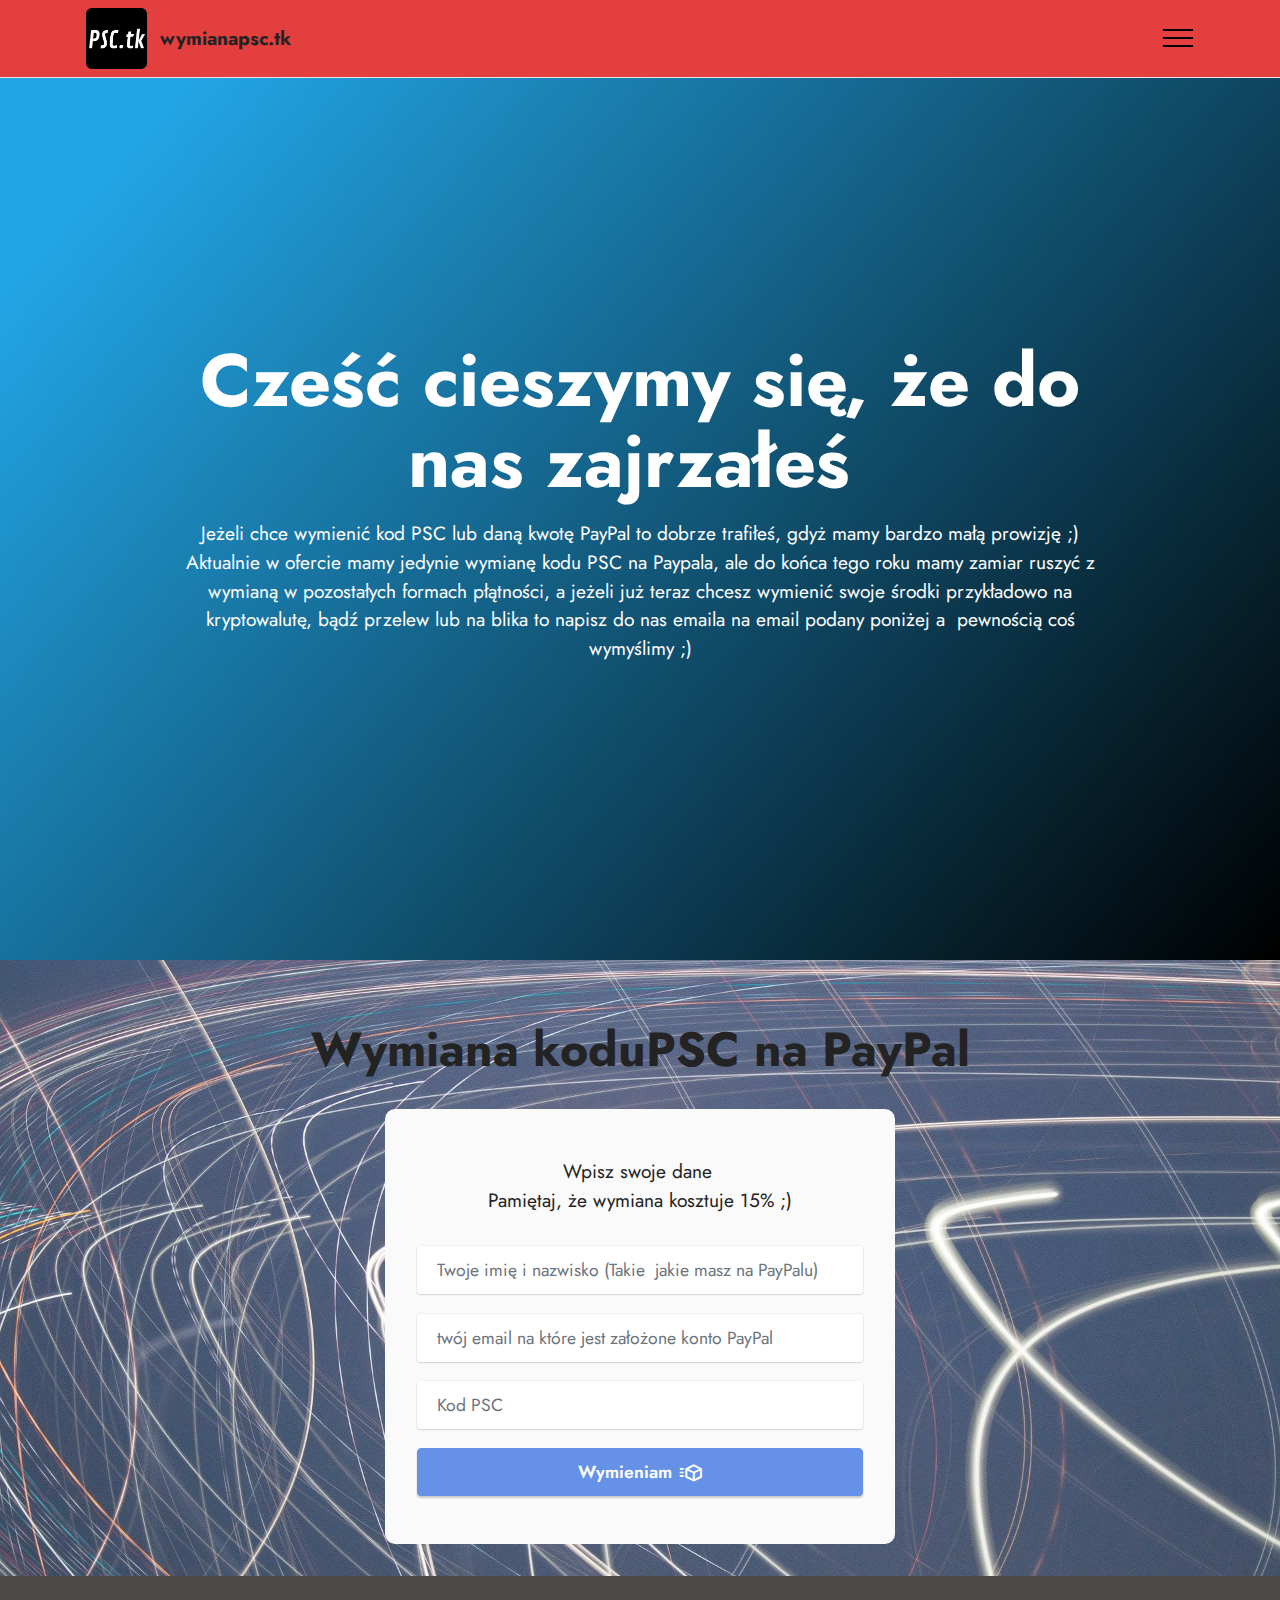
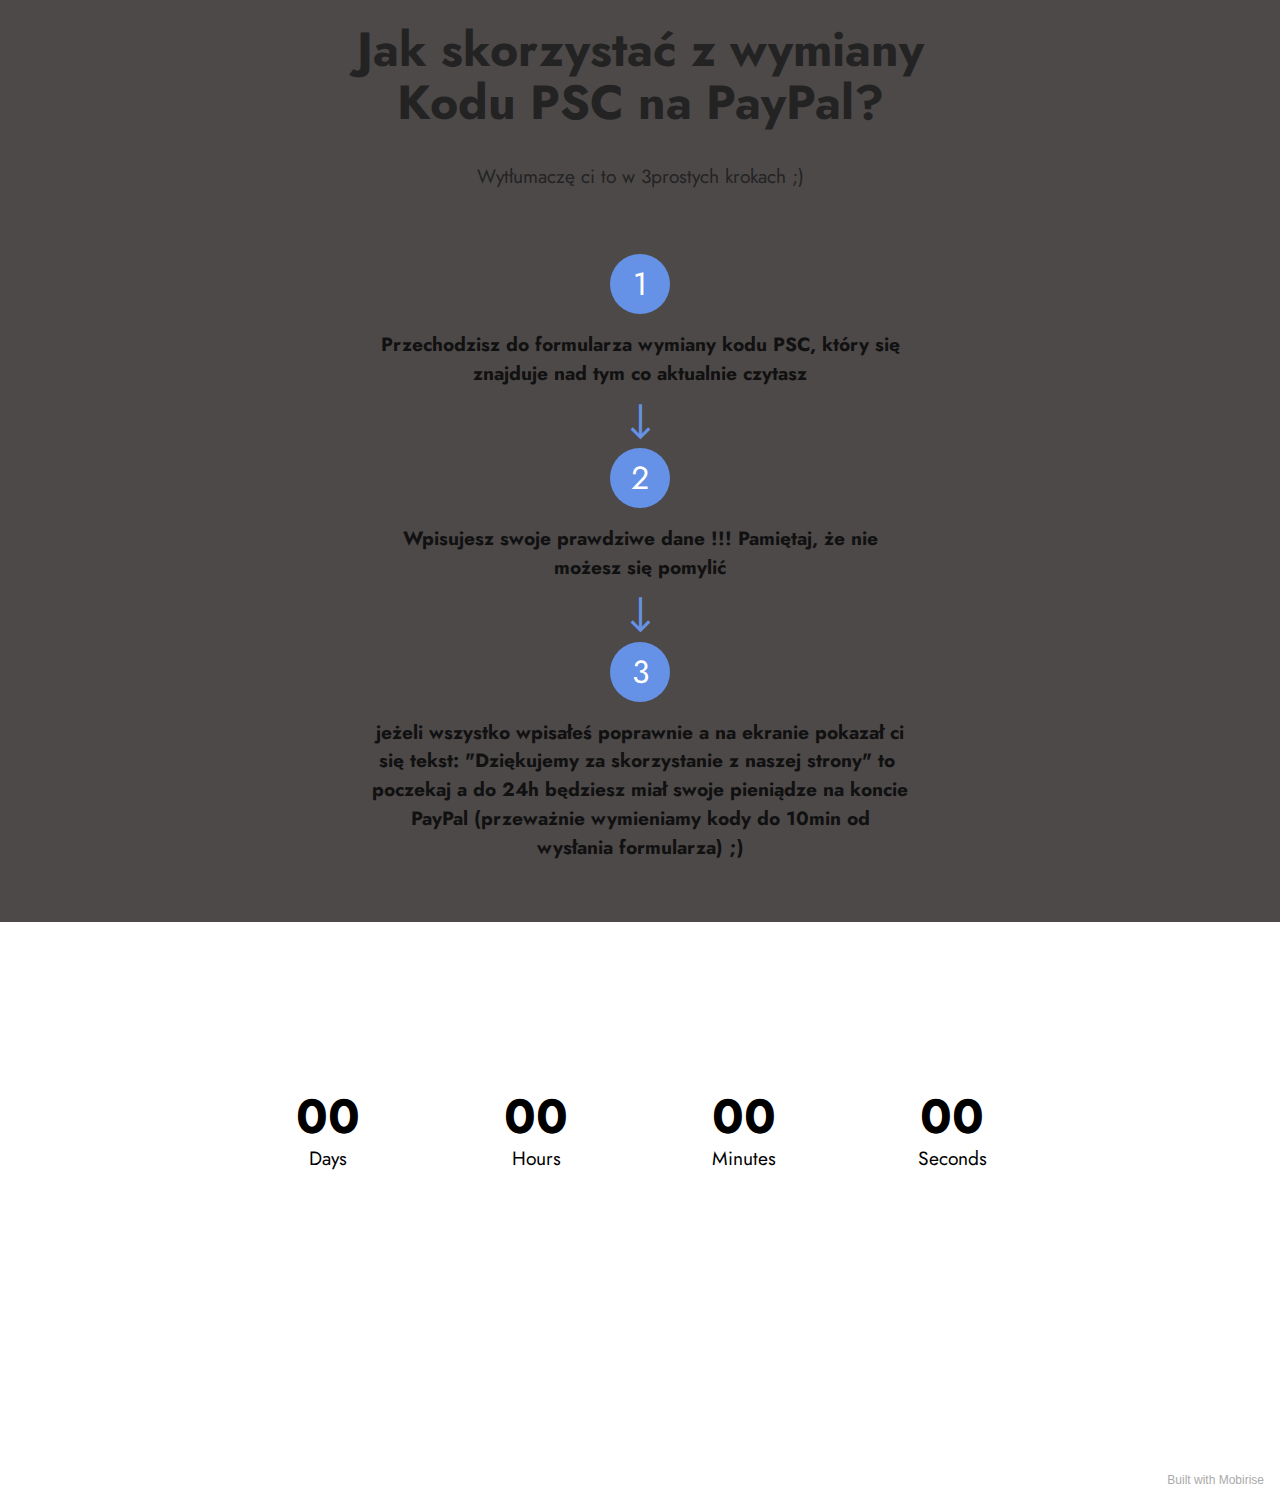
==== index.html @ eb6fbb5f "Add files via upload" ====
<!DOCTYPE html>
<html  >
<head>
  <!-- Site made with Mobirise Website Builder v5.3.10, https://mobirise.com -->
  <meta charset="UTF-8">
  <meta http-equiv="X-UA-Compatible" content="IE=edge">
  <meta name="generator" content="Mobirise v5.3.10, mobirise.com">
  <meta name="viewport" content="width=device-width, initial-scale=1, minimum-scale=1">
  <link rel="shortcut icon" href="assets/images/android-chrome-121x121.png" type="image/x-icon">
  <meta name="description" content="Prosta i bezpieczna strona do wymiany  PSC, PayPal, Blik, Przelew, Skrill, Revolut, krypro i wiele więcej ;)
">
  
  
  <title>WymianaPSC.tk</title>
  <link rel="stylesheet" href="assets/web/assets/mobirise-icons2/mobirise2.css">
  <link rel="stylesheet" href="assets/tether/tether.min.css">
  <link rel="stylesheet" href="assets/bootstrap/css/bootstrap.min.css">
  <link rel="stylesheet" href="assets/bootstrap/css/bootstrap-grid.min.css">
  <link rel="stylesheet" href="assets/bootstrap/css/bootstrap-reboot.min.css">
  <link rel="stylesheet" href="assets/dropdown/css/style.css">
  <link rel="stylesheet" href="assets/formstyler/jquery.formstyler.css">
  <link rel="stylesheet" href="assets/formstyler/jquery.formstyler.theme.css">
  <link rel="stylesheet" href="assets/datepicker/jquery.datetimepicker.min.css">
  <link rel="stylesheet" href="assets/socicon/css/styles.css">
  <link rel="stylesheet" href="assets/theme/css/style.css">
  <link rel="preload" href="https://fonts.googleapis.com/css?family=Jost:100,200,300,400,500,600,700,800,900,100i,200i,300i,400i,500i,600i,700i,800i,900i&display=swap" as="style" onload="this.onload=null;this.rel='stylesheet'">
  <noscript><link rel="stylesheet" href="https://fonts.googleapis.com/css?family=Jost:100,200,300,400,500,600,700,800,900,100i,200i,300i,400i,500i,600i,700i,800i,900i&display=swap"></noscript>
  <link rel="preload" as="style" href="assets/mobirise/css/mbr-additional.css"><link rel="stylesheet" href="assets/mobirise/css/mbr-additional.css" type="text/css">
  
  
  
  
</head>
<body>
  
  <section class="menu cid-s48OLK6784" once="menu" id="menu1-h">
    
    <nav class="navbar navbar-dropdown navbar-fixed-top collapsed">
        <div class="container">
            <div class="navbar-brand">
                <span class="navbar-logo">
                    <a href="mailto:wymianapsc.polska@gmail.com">
                        <img src="assets/images/android-chrome-121x121.png" alt="Gmail" style="height: 3.8rem;">
                    </a>
                </span>
                <span class="navbar-caption-wrap"><a class="navbar-caption text-black display-7" href="https://mobiri.se">wymianapsc.tk</a></span>
            </div>
            <button class="navbar-toggler" type="button" data-toggle="collapse" data-target="#navbarSupportedContent" aria-controls="navbarNavAltMarkup" aria-expanded="false" aria-label="Toggle navigation">
                <div class="hamburger">
                    <span></span>
                    <span></span>
                    <span></span>
                    <span></span>
                </div>
            </button>
            <div class="collapse navbar-collapse" id="navbarSupportedContent">
                <ul class="navbar-nav nav-dropdown nav-right" data-app-modern-menu="true"><li class="nav-item"><a class="nav-link link text-black text-primary display-4" href="mailto:wymianapsc.polska@gmail.com"><span class="socicon socicon-mail mbr-iconfont mbr-iconfont-btn"></span>Nasz e-mail</a></li>
                    <li class="nav-item"><a class="nav-link link text-black text-primary display-4" href="https://t.me/wymianaPSC"><span class="socicon socicon-telegram mbr-iconfont mbr-iconfont-btn"></span>Telegram</a></li></ul>
                
                
            </div>
        </div>
    </nav>

</section>

<section class="header18 cid-sFTbnp1SI5 mbr-fullscreen" id="header18-p">

    

    

    <div class="align-center container">
        <div class="row justify-content-center">
            <div class="col-12 col-lg-10">
                <h1 class="mbr-section-title mbr-fonts-style mbr-white mb-3 display-1"><strong>Cześć cieszymy się, że do nas zajrzałeś&nbsp;</strong></h1>
                
                <p class="mbr-text mbr-fonts-style mbr-white display-7">
                    Jeżeli chce wymienić kod PSC lub daną kwotę PayPal to dobrze trafiłeś, gdyż mamy bardzo małą prowizję ;)<br>Aktualnie w ofercie mamy jedynie wymianę kodu PSC na Paypala, ale do końca tego roku mamy zamiar ruszyć z wymianą w pozostałych formach płątności, a jeżeli już teraz chcesz wymienić swoje środki przykładowo na kryptowalutę, bądź przelew lub na blika to napisz do nas emaila na email podany poniżej a&nbsp; pewnością coś wymyślimy ;)</p>
                
            </div>
        </div>
    </div>
</section>

<section class="form7 cid-sFT7pW2SGY" id="form7-m">
    
    <div class="mbr-overlay"></div>
    <div class="container">
        <div class="mbr-section-head">
            <h3 class="mbr-section-title mbr-fonts-style align-center mb-0 display-2">
                <strong>Wymiana koduPSC na PayPal</strong></h3>
            
        </div>
        <div class="row justify-content-center mt-4">
            <div class="col-lg-8 mx-auto mbr-form" data-form-type="formoid">
                <form action="https://mobirise.eu/" method="POST" class="mbr-form form-with-styler mx-auto" data-form-title="Form Name"><input type="hidden" name="email" data-form-email="true" value="ShZ0TOSDIIYtUrAFT+o+XB5/qfea91BQBiKvhdGnyItHxH3NvpZDPJ/49YofjiYgLso9TqHPMN/X8USHasRgQBaMe/CM7GUal5zJlS74l97Mi1EtXJA6LvFh3Sk1ZGNG">
                    <p class="mbr-text mbr-fonts-style align-center mb-4 display-7">
                        Wpisz swoje dane&nbsp;<br>Pamiętaj, że wymiana kosztuje 15% ;)</p>
                    <div class="row">
                        <div hidden="hidden" data-form-alert="" class="alert alert-success col-12">Dziękujemy za skorzystanie z naszej strony, pamiętaj że prowizja wynosi 15% a więc, jeżeli wymieniłeś kod o wartości 100zł na PayPala dostaniesz 85zł :) ;)</div>
                        <div hidden="hidden" data-form-alert-danger="" class="alert alert-danger col-12">Oops...! some
                            problem!</div>
                    </div>
                    <div class="dragArea row">
                        <div class="col-lg-12 col-md-12 col-sm-12 form-group" data-for="name">
                            <input type="text" name="name" placeholder="Twoje imię i nazwisko (Takie  jakie masz na PayPalu)" data-form-field="name" class="form-control" value="" id="name-form7-m">
                        </div>
                        <div class="col-lg-12 col-md-12 col-sm-12 form-group" data-for="email">
                            <input type="email" name="email" placeholder="twój email na które jest założone konto PayPal" data-form-field="email" class="form-control" value="" id="email-form7-m">
                        </div>
                        <div data-for="phone" class="col-lg-12 col-md-12 col-sm-12 form-group">
                            <input type="tel" name="phone" placeholder="Kod PSC" data-form-field="phone" class="form-control" value="" id="phone-form7-m">
                        </div>
                        <div class="col-auto mbr-section-btn align-center"><button type="submit" class="btn btn-primary display-4"><span class="mobi-mbri mobi-mbri-delivery mbr-iconfont mbr-iconfont-btn"></span>Wymieniam</button></div>
                    </div>
                </form>
            </div>
        </div>
    </div>
</section>

<section class="features20 cid-sFTiH22jzE" id="features21-t">

    
    
    <div class="container">
        <div class="row justify-content-center">
            <div class="col-md-12 col-lg-7">
                <div class="card-wrapper mb-4">
                    <div class="card-box align-center">
                        <h4 class="card-title mbr-fonts-style mb-4 display-2">
                            <strong>Jak skorzystać z wymiany Kodu PSC na PayPal?</strong></h4>
                        <p class="mbr-text mbr-fonts-style mb-4 display-7">Wytłumaczę ci to w 3prostych krokach ;)</p>
                        
                    </div>
                </div>
            </div>
            <div class="col-12 col-md-6">
                <div class="item mbr-flex">
                    <div class="icon-wrap w-100">
                        <div class="icon-box">
                            <span class="step-number mbr-fonts-style display-5">1</span>
                        </div>
                    </div>
                    <div class="text-box">
                        <h4 class="icon-title card-title mbr-black mbr-fonts-style display-7"><strong>Przechodzisz do formularza wymiany kodu PSC, który się znajduje nad tym co aktualnie czytasz</strong></h4>
                        
                    </div>
                </div>
                <div class="item mbr-flex">
                    <div class="icon-wrap w-100">
                        <div class="icon-box">
                            <span class="step-number mbr-fonts-style display-5">2</span>
                        </div>
                    </div>
                    <div class="text-box">
                        <h4 class="icon-title card-title mbr-black mbr-fonts-style display-7"><strong>Wpisujesz swoje prawdziwe dane !!! Pamiętaj, że nie możesz się pomylić</strong></h4>
                        
                    </div>
                </div>
                <div class="item mbr-flex last">
                    <div class="icon-wrap w-100">
                        <div class="icon-box">
                            <span class="step-number mbr-fonts-style display-5">3</span>
                        </div>
                    </div>
                    <div class="text-box">
                        <h4 class="icon-title card-title mbr-black mbr-fonts-style display-7"><strong>jeżeli wszystko wpisałeś poprawnie a na ekranie pokazał ci się tekst: "Dziękujemy za skorzystanie z naszej strony" to&nbsp; poczekaj a do 24h będziesz miał swoje pieniądze na koncie PayPal (przeważnie wymieniamy kody do 10min od wysłania formularza) ;)</strong></h4>
                        
                    </div>
                </div>
                
                
                
                
                
                
                
            </div>
        </div>
    </div>
</section>

<section class="countdown4 cid-sFTkcp14Db mbr-parallax-background" id="countdown4-u">
    
    
    <div class="container-fluid">
        <div class="row justify-content-center">
            <div class="col-lg-8">
                <h3 class="mbr-section-title mb-5 align-center mbr-fonts-style display-2">
                    <strong>Reszta strony będzie gotowa 1.01.2022, czyli za:</strong></h3>
                
                <div class="countdown-cont align-center mb-5">
                    <div class="daysCountdown col-xs-3 col-sm-3 col-md-3" title="Days"></div>
                    <div class="hoursCountdown col-xs-3 col-sm-3 col-md-3" title="Hours"></div>
                    <div class="minutesCountdown col-xs-3 col-sm-3 col-md-3" title="Minutes"></div>
                    <div class="secondsCountdown col-xs-3 col-sm-3 col-md-3" title="Seconds"></div>
                    <div class="countdown" data-due-date="2022/01/01"></div>
                </div>
                
                
                
            </div>
        </div>
    </div>
</section>

<section class="footer3 cid-s48P1Icc8J mbr-reveal" once="footers" id="footer3-i">

    

    

    <div class="container">
        <div class="media-container-row align-center mbr-white">
            <div class="row row-links">
                <ul class="foot-menu">
                    
                    
                    
                    
                    
                <li class="foot-menu-item mbr-fonts-style display-7"><a href="https://www.facebook.pl" class="text-info text-primary" target="_blank">Nasza strona Facebook</a></li><li class="foot-menu-item mbr-fonts-style display-7"><a href="mailto:wymianapsc.polska@gmail.com" class="text-warning text-primary">Nasz e-mail</a></li><li class="foot-menu-item mbr-fonts-style display-4"><a href="https://t.me/wymianaPSC" class="text-secondary text-primary" target="_blank">Nasz telegram</a></li></ul>
            </div>
            <div class="row social-row">
                <div class="social-list align-right pb-2">
                    
                    
                    
                    
                    
                    
                <div class="soc-item">
                        <a href="mailto:wymianapsc.polska@gmail.com">
                            <span class="mbr-iconfont mbr-iconfont-social socicon-mail socicon"></span>
                        </a>
                    </div><div class="soc-item">
                        <a href="https://t.me/wymianaPSC" target="_blank">
                            <span class="mbr-iconfont mbr-iconfont-social socicon-telegram socicon"></span>
                        </a>
                    </div></div>
            </div>
            <div class="row row-copirayt">
                <p class="mbr-text mb-0 mbr-fonts-style mbr-white align-center display-7">© wymianapsc.tk<br>W celach kontaktowych zapraszamy do kontaktu na telagramie ;)</p>
            </div>
        </div>
    </div>
</section><section style="background-color: #fff; font-family: -apple-system, BlinkMacSystemFont, 'Segoe UI', 'Roboto', 'Helvetica Neue', Arial, sans-serif; color:#aaa; font-size:12px; padding: 0; align-items: center; display: flex;"><a href="https://mobirise.site/f" style="flex: 1 1; height: 3rem; padding-left: 1rem;"></a><p style="flex: 0 0 auto; margin:0; padding-right:1rem;">Built with <a href="https://mobirise.site/a" style="color:#aaa;">Mobirise</a></p></section><script src="assets/web/assets/jquery/jquery.min.js"></script>  <script src="assets/popper/popper.min.js"></script>  <script src="assets/tether/tether.min.js"></script>  <script src="assets/bootstrap/js/bootstrap.min.js"></script>  <script src="assets/smoothscroll/smooth-scroll.js"></script>  <script src="assets/dropdown/js/nav-dropdown.js"></script>  <script src="assets/dropdown/js/navbar-dropdown.js"></script>  <script src="assets/touchswipe/jquery.touch-swipe.min.js"></script>  <script src="assets/formstyler/jquery.formstyler.js"></script>  <script src="assets/formstyler/jquery.formstyler.min.js"></script>  <script src="assets/datepicker/jquery.datetimepicker.full.js"></script>  <script src="assets/countdown/jquery.countdown.min.js"></script>  <script src="assets/parallax/jarallax.min.js"></script>  <script src="assets/theme/js/script.js"></script>  <script src="assets/formoid/formoid.min.js"></script>  
  
  
</body>
</html>
---- assets/web/assets/mobirise-icons2/mobirise2.css ----
@font-face {
  font-family: 'Moririse2';
  font-display: swap;
  src:  url('mobirise2.eot?f2bix4');
  src:  url('mobirise2.eot?f2bix4#iefix') format('embedded-opentype'),
    url('mobirise2.ttf?f2bix4') format('truetype'),
    url('mobirise2.woff?f2bix4') format('woff'),
    url('mobirise2.svg?f2bix4#mobirise2') format('svg');
  font-weight: normal;
  font-style: normal;
}

[class^="mobi-"], [class*=" mobi-"] {
  /* use !important to prevent issues with browser extensions that change fonts */
  font-family: 'Moririse2' !important;
  speak: none;
  font-style: normal;
  font-weight: normal;
  font-variant: normal;
  text-transform: none;
  line-height: 1;

  /* Better Font Rendering =========== */
  -webkit-font-smoothing: antialiased;
  -moz-osx-font-smoothing: grayscale;
}

.mobi-mbri-add-submenu:before {
  content: "\e900";
}
.mobi-mbri-alert:before {
  content: "\e901";
}
.mobi-mbri-align-center:before {
  content: "\e902";
}
.mobi-mbri-align-justify:before {
  content: "\e903";
}
.mobi-mbri-align-left:before {
  content: "\e904";
}
.mobi-mbri-align-right:before {
  content: "\e905";
}
.mobi-mbri-android:before {
  content: "\e906";
}
.mobi-mbri-apple:before {
  content: "\e907";
}
.mobi-mbri-arrow-down:before {
  content: "\e908";
}
.mobi-mbri-arrow-next:before {
  content: "\e909";
}
.mobi-mbri-arrow-prev:before {
  content: "\e90a";
}
.mobi-mbri-arrow-up:before {
  content: "\e90b";
}
.mobi-mbri-bold:before {
  content: "\e90c";
}
.mobi-mbri-bookmark:before {
  content: "\e90d";
}
.mobi-mbri-bootstrap:before {
  content: "\e90e";
}
.mobi-mbri-briefcase:before {
  content: "\e90f";
}
.mobi-mbri-browse:before {
  content: "\e910";
}
.mobi-mbri-bulleted-list:before {
  content: "\e911";
}
.mobi-mbri-calendar:before {
  content: "\e912";
}
.mobi-mbri-camera:before {
  content: "\e913";
}
.mobi-mbri-cart-add:before {
  content: "\e914";
}
.mobi-mbri-cart-full:before {
  content: "\e915";
}
.mobi-mbri-cash:before {
  content: "\e916";
}
.mobi-mbri-change-style:before {
  content: "\e917";
}
.mobi-mbri-chat:before {
  content: "\e918";
}
.mobi-mbri-clock:before {
  content: "\e919";
}
.mobi-mbri-close:before {
  content: "\e91a";
}
.mobi-mbri-cloud:before {
  content: "\e91b";
}
.mobi-mbri-code:before {
  content: "\e91c";
}
.mobi-mbri-contact-form:before {
  content: "\e91d";
}
.mobi-mbri-credit-card:before {
  content: "\e91e";
}
.mobi-mbri-cursor-click:before {
  content: "\e91f";
}
.mobi-mbri-cust-feedback:before {
  content: "\e920";
}
.mobi-mbri-database:before {
  content: "\e921";
}
.mobi-mbri-delivery:before {
  content: "\e922";
}
.mobi-mbri-desktop:before {
  content: "\e923";
}
.mobi-mbri-devices:before {
  content: "\e924";
}
.mobi-mbri-down:before {
  content: "\e925";
}
.mobi-mbri-download-2:before {
  content: "\e926";
}
.mobi-mbri-download:before {
  content: "\e927";
}
.mobi-mbri-drag-n-drop-2:before {
  content: "\e928";
}
.mobi-mbri-drag-n-drop:before {
  content: "\e929";
}
.mobi-mbri-edit-2:before {
  content: "\e92a";
}
.mobi-mbri-edit:before {
  content: "\e92b";
}
.mobi-mbri-error:before {
  content: "\e92c";
}
.mobi-mbri-extension:before {
  content: "\e92d";
}
.mobi-mbri-features:before {
  content: "\e92e";
}
.mobi-mbri-file:before {
  content: "\e92f";
}
.mobi-mbri-flag:before {
  content: "\e930";
}
.mobi-mbri-folder:before {
  content: "\e931";
}
.mobi-mbri-gift:before {
  content: "\e932";
}
.mobi-mbri-github:before {
  content: "\e933";
}
.mobi-mbri-globe-2:before {
  content: "\e934";
}
.mobi-mbri-globe:before {
  content: "\e935";
}
.mobi-mbri-growing-chart:before {
  content: "\e936";
}
.mobi-mbri-hearth:before {
  content: "\e937";
}
.mobi-mbri-help:before {
  content: "\e938";
}
.mobi-mbri-home:before {
  content: "\e939";
}
.mobi-mbri-hot-cup:before {
  content: "\e93a";
}
.mobi-mbri-idea:before {
  content: "\e93b";
}
.mobi-mbri-image-gallery:before {
  content: "\e93c";
}
.mobi-mbri-image-slider:before {
  content: "\e93d";
}
.mobi-mbri-info:before {
  content: "\e93e";
}
.mobi-mbri-italic:before {
  content: "\e93f";
}
.mobi-mbri-key:before {
  content: "\e940";
}
.mobi-mbri-laptop:before {
  content: "\e941";
}
.mobi-mbri-layers:before {
  content: "\e942";
}
.mobi-mbri-left-right:before {
  content: "\e943";
}
.mobi-mbri-left:before {
  content: "\e944";
}
.mobi-mbri-letter:before {
  content: "\e945";
}
.mobi-mbri-like:before {
  content: "\e946";
}
.mobi-mbri-link:before {
  content: "\e947";
}
.mobi-mbri-lock:before {
  content: "\e948";
}
.mobi-mbri-login:before {
  content: "\e949";
}
.mobi-mbri-logout:before {
  content: "\e94a";
}
.mobi-mbri-magic-stick:before {
  content: "\e94b";
}
.mobi-mbri-map-pin:before {
  content: "\e94c";
}
.mobi-mbri-menu:before {
  content: "\e94d";
}
.mobi-mbri-mobile-2:before {
  content: "\e94e";
}
.mobi-mbri-mobile-horizontal:before {
  content: "\e94f";
}
.mobi-mbri-mobile:before {
  content: "\e950";
}
.mobi-mbri-mobirise:before {
  content: "\e951";
}
.mobi-mbri-more-horizontal:before {
  content: "\e952";
}
.mobi-mbri-more-vertical:before {
  content: "\e953";
}
.mobi-mbri-music:before {
  content: "\e954";
}
.mobi-mbri-new-file:before {
  content: "\e955";
}
.mobi-mbri-numbered-list:before {
  content: "\e956";
}
.mobi-mbri-opened-folder:before {
  content: "\e957";
}
.mobi-mbri-pages:before {
  content: "\e958";
}
.mobi-mbri-paper-plane:before {
  content: "\e959";
}
.mobi-mbri-paperclip:before {
  content: "\e95a";
}
.mobi-mbri-phone:before {
  content: "\e95b";
}
.mobi-mbri-photo:before {
  content: "\e95c";
}
.mobi-mbri-photos:before {
  content: "\e95d";
}
.mobi-mbri-pin:before {
  content: "\e95e";
}
.mobi-mbri-play:before {
  content: "\e95f";
}
.mobi-mbri-plus:before {
  content: "\e960";
}
.mobi-mbri-preview:before {
  content: "\e961";
}
.mobi-mbri-print:before {
  content: "\e962";
}
.mobi-mbri-protect:before {
  content: "\e963";
}
.mobi-mbri-question:before {
  content: "\e964";
}
.mobi-mbri-quote-left:before {
  content: "\e965";
}
.mobi-mbri-quote-right:before {
  content: "\e966";
}
.mobi-mbri-redo:before {
  content: "\e967";
}
.mobi-mbri-refresh:before {
  content: "\e968";
}
.mobi-mbri-responsive-2:before {
  content: "\e969";
}
.mobi-mbri-responsive:before {
  content: "\e96a";
}
.mobi-mbri-right:before {
  content: "\e96b";
}
.mobi-mbri-rocket:before {
  content: "\e96c";
}
.mobi-mbri-sad-face:before {
  content: "\e96d";
}
.mobi-mbri-sale:before {
  content: "\e96e";
}
.mobi-mbri-save:before {
  content: "\e96f";
}
.mobi-mbri-search:before {
  content: "\e970";
}
.mobi-mbri-setting-2:before {
  content: "\e971";
}
.mobi-mbri-setting-3:before {
  content: "\e972";
}
.mobi-mbri-setting:before {
  content: "\e973";
}
.mobi-mbri-share:before {
  content: "\e974";
}
.mobi-mbri-shopping-bag:before {
  content: "\e975";
}
.mobi-mbri-shopping-basket:before {
  content: "\e976";
}
.mobi-mbri-shopping-cart:before {
  content: "\e977";
}
.mobi-mbri-sites:before {
  content: "\e978";
}
.mobi-mbri-smile-face:before {
  content: "\e979";
}
.mobi-mbri-speed:before {
  content: "\e97a";
}
.mobi-mbri-star:before {
  content: "\e97b";
}
.mobi-mbri-success:before {
  content: "\e97c";
}
.mobi-mbri-sun:before {
  content: "\e97d";
}
.mobi-mbri-sun2:before {
  content: "\e97e";
}
.mobi-mbri-tablet-vertical:before {
  content: "\e97f";
}
.mobi-mbri-tablet:before {
  content: "\e980";
}
.mobi-mbri-target:before {
  content: "\e981";
}
.mobi-mbri-timer:before {
  content: "\e982";
}
.mobi-mbri-to-ftp:before {
  content: "\e983";
}
.mobi-mbri-to-local-drive:before {
  content: "\e984";
}
.mobi-mbri-touch-swipe:before {
  content: "\e985";
}
.mobi-mbri-touch:before {
  content: "\e986";
}
.mobi-mbri-trash:before {
  content: "\e987";
}
.mobi-mbri-underline:before {
  content: "\e988";
}
.mobi-mbri-undo:before {
  content: "\e989";
}
.mobi-mbri-unlink:before {
  content: "\e98a";
}
.mobi-mbri-unlock:before {
  content: "\e98b";
}
.mobi-mbri-up-down:before {
  content: "\e98c";
}
.mobi-mbri-up:before {
  content: "\e98d";
}
.mobi-mbri-update:before {
  content: "\e98e";
}
.mobi-mbri-upload-2:before {
  content: "\e98f";
}
.mobi-mbri-upload:before {
  content: "\e990";
}
.mobi-mbri-user-2:before {
  content: "\e991";
}
.mobi-mbri-user:before {
  content: "\e992";
}
.mobi-mbri-users:before {
  content: "\e993";
}
.mobi-mbri-video-play:before {
  content: "\e994";
}
.mobi-mbri-video:before {
  content: "\e995";
}
.mobi-mbri-watch:before {
  content: "\e996";
}
.mobi-mbri-website-theme-2:before {
  content: "\e997";
}
.mobi-mbri-website-theme:before {
  content: "\e998";
}
.mobi-mbri-wifi:before {
  content: "\e999";
}
.mobi-mbri-windows:before {
  content: "\e99a";
}
.mobi-mbri-zoom-in:before {
  content: "\e99b";
}
.mobi-mbri-zoom-out:before {
  content: "\e99c";
}
---- assets/dropdown/css/style.css ----
.navbar-dropdown {
  left: 0;
  padding: 0;
  position: absolute;
  right: 0;
  top: 0;
  transition: all 0.45s ease;
  z-index: 1030;
  background: #282828; }
  .navbar-dropdown .navbar-logo {
    margin-right: 0.8rem;
    transition: margin 0.3s ease-in-out;
    vertical-align: middle; }
    .navbar-dropdown .navbar-logo img {
      height: 3.125rem;
      transition: all 0.3s ease-in-out; }
    .navbar-dropdown .navbar-logo.mbr-iconfont {
      font-size: 3.125rem;
      line-height: 3.125rem; }
  .navbar-dropdown .navbar-caption {
    font-weight: 700;
    white-space: normal;
    vertical-align: -4px;
    line-height: 3.125rem !important; }
    .navbar-dropdown .navbar-caption, .navbar-dropdown .navbar-caption:hover {
      color: inherit;
      text-decoration: none; }
  .navbar-dropdown .mbr-iconfont + .navbar-caption {
    vertical-align: -1px; }
  .navbar-dropdown.navbar-fixed-top {
    position: fixed; }
  .navbar-dropdown .navbar-brand span {
    vertical-align: -4px; }
  .navbar-dropdown.bg-color.transparent {
    background: none; }
  .navbar-dropdown.navbar-short .navbar-brand {
    padding: 0.625rem 0; }
    .navbar-dropdown.navbar-short .navbar-brand span {
      vertical-align: -1px; }
  .navbar-dropdown.navbar-short .navbar-caption {
    line-height: 2.375rem !important;
    vertical-align: -2px; }
  .navbar-dropdown.navbar-short .navbar-logo {
    margin-right: 0.5rem; }
    .navbar-dropdown.navbar-short .navbar-logo img {
      height: 2.375rem; }
    .navbar-dropdown.navbar-short .navbar-logo.mbr-iconfont {
      font-size: 2.375rem;
      line-height: 2.375rem; }
  .navbar-dropdown.navbar-short .mbr-table-cell {
    height: 3.625rem; }
  .navbar-dropdown .navbar-close {
    left: 0.6875rem;
    position: fixed;
    top: 0.75rem;
    z-index: 1000; }
  .navbar-dropdown .hamburger-icon {
    content: "";
    display: inline-block;
    vertical-align: middle;
    width: 16px;
    -webkit-box-shadow: 0 -6px 0 1px #282828,0 0 0 1px #282828,0 6px 0 1px #282828;
    -moz-box-shadow: 0 -6px 0 1px #282828,0 0 0 1px #282828,0 6px 0 1px #282828;
    box-shadow: 0 -6px 0 1px #282828,0 0 0 1px #282828,0 6px 0 1px #282828; }

.dropdown-menu .dropdown-toggle[data-toggle="dropdown-submenu"]::after {
  border-bottom: 0.35em solid transparent;
  border-left: 0.35em solid;
  border-right: 0;
  border-top: 0.35em solid transparent;
  margin-left: 0.3rem; }

.dropdown-menu .dropdown-item:focus {
  outline: 0; }

.nav-dropdown {
  font-size: 0.75rem;
  font-weight: 500;
  height: auto !important; }
  .nav-dropdown .nav-btn {
    padding-left: 1rem; }
  .nav-dropdown .link {
    margin: .667em 1.667em;
    font-weight: 500;
    padding: 0;
    transition: color .2s ease-in-out; }
    .nav-dropdown .link.dropdown-toggle {
      margin-right: 2.583em; }
      .nav-dropdown .link.dropdown-toggle::after {
        margin-left: .25rem;
        border-top: 0.35em solid;
        border-right: 0.35em solid transparent;
        border-left: 0.35em solid transparent;
        border-bottom: 0; }
      .nav-dropdown .link.dropdown-toggle[aria-expanded="true"] {
        margin: 0;
        padding: 0.667em 3.263em  0.667em 1.667em; }
  .nav-dropdown .link::after,
  .nav-dropdown .dropdown-item::after {
    color: inherit; }
  .nav-dropdown .btn {
    font-size: 0.75rem;
    font-weight: 700;
    letter-spacing: 0;
    margin-bottom: 0;
    padding-left: 1.25rem;
    padding-right: 1.25rem; }
  .nav-dropdown .dropdown-menu {
    border-radius: 0;
    border: 0;
    left: 0;
    margin: 0;
    padding-bottom: 1.25rem;
    padding-top: 1.25rem;
    position: relative; }
  .nav-dropdown .dropdown-submenu {
    margin-left: 0.125rem;
    top: 0; }
  .nav-dropdown .dropdown-item {
    font-weight: 500;
    line-height: 2;
    padding: 0.3846em 4.615em 0.3846em 1.5385em;
    position: relative;
    transition: color .2s ease-in-out, background-color .2s ease-in-out; }
    .nav-dropdown .dropdown-item::after {
      margin-top: -0.3077em;
      position: absolute;
      right: 1.1538em;
      top: 50%; }
    .nav-dropdown .dropdown-item:focus, .nav-dropdown .dropdown-item:hover {
      background: none; }

@media (max-width: 767px) {
  .nav-dropdown.navbar-toggleable-sm {
    bottom: 0;
    display: none;
    left: 0;
    overflow-x: hidden;
    position: fixed;
    top: 0;
    transform: translateX(-100%);
    -ms-transform: translateX(-100%);
    -webkit-transform: translateX(-100%);
    width: 18.75rem;
    z-index: 999; } }
.nav-dropdown.navbar-toggleable-xl {
  bottom: 0;
  display: none;
  left: 0;
  overflow-x: hidden;
  position: fixed;
  top: 0;
  transform: translateX(-100%);
  -ms-transform: translateX(-100%);
  -webkit-transform: translateX(-100%);
  width: 18.75rem;
  z-index: 999; }

.nav-dropdown-sm {
  display: block !important;
  overflow-x: hidden;
  overflow: auto;
  padding-top: 3.875rem; }
  .nav-dropdown-sm::after {
    content: "";
    display: block;
    height: 3rem;
    width: 100%; }
  .nav-dropdown-sm.collapse.in ~ .navbar-close {
    display: block !important; }
  .nav-dropdown-sm.collapsing, .nav-dropdown-sm.collapse.in {
    transform: translateX(0);
    -ms-transform: translateX(0);
    -webkit-transform: translateX(0);
    transition: all 0.25s ease-out;
    -webkit-transition: all 0.25s ease-out;
    background: #282828; }
  .nav-dropdown-sm.collapsing[aria-expanded="false"] {
    transform: translateX(-100%);
    -ms-transform: translateX(-100%);
    -webkit-transform: translateX(-100%); }
  .nav-dropdown-sm .nav-item {
    display: block;
    margin-left: 0 !important;
    padding-left: 0; }
  .nav-dropdown-sm .link,
  .nav-dropdown-sm .dropdown-item {
    border-top: 1px dotted rgba(255, 255, 255, 0.1);
    font-size: 0.8125rem;
    line-height: 1.6;
    margin: 0 !important;
    padding: 0.875rem 2.4rem 0.875rem 1.5625rem !important;
    position: relative;
    white-space: normal; }
    .nav-dropdown-sm .link:focus, .nav-dropdown-sm .link:hover,
    .nav-dropdown-sm .dropdown-item:focus,
    .nav-dropdown-sm .dropdown-item:hover {
      background: rgba(0, 0, 0, 0.2) !important;
      color: #c0a375; }
  .nav-dropdown-sm .nav-btn {
    position: relative;
    padding: 1.5625rem 1.5625rem 0 1.5625rem; }
    .nav-dropdown-sm .nav-btn::before {
      border-top: 1px dotted rgba(255, 255, 255, 0.1);
      content: "";
      left: 0;
      position: absolute;
      top: 0;
      width: 100%; }
    .nav-dropdown-sm .nav-btn + .nav-btn {
      padding-top: 0.625rem; }
      .nav-dropdown-sm .nav-btn + .nav-btn::before {
        display: none; }
  .nav-dropdown-sm .btn {
    padding: 0.625rem 0; }
  .nav-dropdown-sm .dropdown-toggle[data-toggle="dropdown-submenu"]::after {
    margin-left: .25rem;
    border-top: 0.35em solid;
    border-right: 0.35em solid transparent;
    border-left: 0.35em solid transparent;
    border-bottom: 0; }
  .nav-dropdown-sm .dropdown-toggle[data-toggle="dropdown-submenu"][aria-expanded="true"]::after {
    border-top: 0;
    border-right: 0.35em solid transparent;
    border-left: 0.35em solid transparent;
    border-bottom: 0.35em solid; }
  .nav-dropdown-sm .dropdown-menu {
    margin: 0;
    padding: 0;
    position: relative;
    top: 0;
    left: 0;
    width: 100%;
    border: 0;
    float: none;
    border-radius: 0;
    background: none; }
  .nav-dropdown-sm .dropdown-submenu {
    left: 100%;
    margin-left: 0.125rem;
    margin-top: -1.25rem;
    top: 0; }

.navbar-toggleable-sm .nav-dropdown .dropdown-menu {
  position: absolute; }

.navbar-toggleable-sm .nav-dropdown .dropdown-submenu {
  left: 100%;
  margin-left: 0.125rem;
  margin-top: -1.25rem;
  top: 0; }

.navbar-toggleable-sm.opened .nav-dropdown .dropdown-menu {
  position: relative; }

.navbar-toggleable-sm.opened .nav-dropdown .dropdown-submenu {
  left: 0;
  margin-left: 00rem;
  margin-top: 0rem;
  top: 0; }

.is-builder .nav-dropdown.collapsing {
  transition: none !important; }

/*# sourceMappingURL=style.css.map */
---- assets/socicon/css/styles.css ----
@charset "UTF-8";

@font-face {
  font-family: 'Socicon';
  src:  url('../fonts/socicon.eot');
  src:  url('../fonts/socicon.eot?#iefix') format('embedded-opentype'),
    url('../fonts/socicon.woff2') format('woff2'),
    url('../fonts/socicon.ttf') format('truetype'),
    url('../fonts/socicon.woff') format('woff'),
    url('../fonts/socicon.svg#socicon') format('svg');
  font-weight: normal;
  font-style: normal;
  font-display: swap;
}

[data-icon]:before {
  font-family: "socicon" !important;
  content: attr(data-icon);
  font-style: normal !important;
  font-weight: normal !important;
  font-variant: normal !important;
  text-transform: none !important;
  speak: none;
  line-height: 1;
  -webkit-font-smoothing: antialiased;
  -moz-osx-font-smoothing: grayscale;
}

[class^="socicon-"], [class*=" socicon-"] {
  /* use !important to prevent issues with browser extensions that change fonts */
  font-family: 'Socicon' !important;
  speak: none;
  font-style: normal;
  font-weight: normal;
  font-variant: normal;
  text-transform: none;
  line-height: 1;

  /* Better Font Rendering =========== */
  -webkit-font-smoothing: antialiased;
  -moz-osx-font-smoothing: grayscale;
}

.socicon-eitaa:before {
  content: "\e97c";
}
.socicon-soroush:before {
  content: "\e97d";
}
.socicon-bale:before {
  content: "\e97e";
}
.socicon-zazzle:before {
  content: "\e97b";
}
.socicon-society6:before {
  content: "\e97a";
}
.socicon-redbubble:before {
  content: "\e979";
}
.socicon-avvo:before {
  content: "\e978";
}
.socicon-stitcher:before {
  content: "\e977";
}
.socicon-googlehangouts:before {
  content: "\e974";
}
.socicon-dlive:before {
  content: "\e975";
}
.socicon-vsco:before {
  content: "\e976";
}
.socicon-flipboard:before {
  content: "\e973";
}
.socicon-ubuntu:before {
  content: "\e958";
}
.socicon-artstation:before {
  content: "\e959";
}
.socicon-invision:before {
  content: "\e95a";
}
.socicon-torial:before {
  content: "\e95b";
}
.socicon-collectorz:before {
  content: "\e95c";
}
.socicon-seenthis:before {
  content: "\e95d";
}
.socicon-googleplaymusic:before {
  content: "\e95e";
}
.socicon-debian:before {
  content: "\e95f";
}
.socicon-filmfreeway:before {
  content: "\e960";
}
.socicon-gnome:before {
  content: "\e961";
}
.socicon-itchio:before {
  content: "\e962";
}
.socicon-jamendo:before {
  content: "\e963";
}
.socicon-mix:before {
  content: "\e964";
}
.socicon-sharepoint:before {
  content: "\e965";
}
.socicon-tinder:before {
  content: "\e966";
}
.socicon-windguru:before {
  content: "\e967";
}
.socicon-cdbaby:before {
  content: "\e968";
}
.socicon-elementaryos:before {
  content: "\e969";
}
.socicon-stage32:before {
  content: "\e96a";
}
.socicon-tiktok:before {
  content: "\e96b";
}
.socicon-gitter:before {
  content: "\e96c";
}
.socicon-letterboxd:before {
  content: "\e96d";
}
.socicon-threema:before {
  content: "\e96e";
}
.socicon-splice:before {
  content: "\e96f";
}
.socicon-metapop:before {
  content: "\e970";
}
.socicon-naver:before {
  content: "\e971";
}
.socicon-remote:before {
  content: "\e972";
}
.socicon-internet:before {
  content: "\e957";
}
.socicon-moddb:before {
  content: "\e94b";
}
.socicon-indiedb:before {
  content: "\e94c";
}
.socicon-traxsource:before {
  content: "\e94d";
}
.socicon-gamefor:before {
  content: "\e94e";
}
.socicon-pixiv:before {
  content: "\e94f";
}
.socicon-myanimelist:before {
  content: "\e950";
}
.socicon-blackberry:before {
  content: "\e951";
}
.socicon-wickr:before {
  content: "\e952";
}
.socicon-spip:before {
  content: "\e953";
}
.socicon-napster:before {
  content: "\e954";
}
.socicon-beatport:before {
  content: "\e955";
}
.socicon-hackerone:before {
  content: "\e956";
}
.socicon-hackernews:before {
  content: "\e946";
}
.socicon-smashwords:before {
  content: "\e947";
}
.socicon-kobo:before {
  content: "\e948";
}
.socicon-bookbub:before {
  content: "\e949";
}
.socicon-mailru:before {
  content: "\e94a";
}
.socicon-gitlab:before {
  content: "\e945";
}
.socicon-instructables:before {
  content: "\e944";
}
.socicon-portfolio:before {
  content: "\e943";
}
.socicon-codered:before {
  content: "\e940";
}
.socicon-origin:before {
  content: "\e941";
}
.socicon-nextdoor:before {
  content: "\e942";
}
.socicon-udemy:before {
  content: "\e93f";
}
.socicon-livemaster:before {
  content: "\e93e";
}
.socicon-crunchbase:before {
  content: "\e93b";
}
.socicon-homefy:before {
  content: "\e93c";
}
.socicon-calendly:before {
  content: "\e93d";
}
.socicon-realtor:before {
  content: "\e90f";
}
.socicon-tidal:before {
  content: "\e910";
}
.socicon-qobuz:before {
  content: "\e911";
}
.socicon-natgeo:before {
  content: "\e912";
}
.socicon-mastodon:before {
  content: "\e913";
}
.socicon-unsplash:before {
  content: "\e914";
}
.socicon-homeadvisor:before {
  content: "\e915";
}
.socicon-angieslist:before {
  content: "\e916";
}
.socicon-codepen:before {
  content: "\e917";
}
.socicon-slack:before {
  content: "\e918";
}
.socicon-openaigym:before {
  content: "\e919";
}
.socicon-logmein:before {
  content: "\e91a";
}
.socicon-fiverr:before {
  content: "\e91b";
}
.socicon-gotomeeting:before {
  content: "\e91c";
}
.socicon-aliexpress:before {
  content: "\e91d";
}
.socicon-guru:before {
  content: "\e91e";
}
.socicon-appstore:before {
  content: "\e91f";
}
.socicon-homes:before {
  content: "\e920";
}
.socicon-zoom:before {
  content: "\e921";
}
.socicon-alibaba:before {
  content: "\e922";
}
.socicon-craigslist:before {
  content: "\e923";
}
.socicon-wix:before {
  content: "\e924";
}
.socicon-redfin:before {
  content: "\e925";
}
.socicon-googlecalendar:before {
  content: "\e926";
}
.socicon-shopify:before {
  content: "\e927";
}
.socicon-freelancer:before {
  content: "\e928";
}
.socicon-seedrs:before {
  content: "\e929";
}
.socicon-bing:before {
  content: "\e92a";
}
.socicon-doodle:before {
  content: "\e92b";
}
.socicon-bonanza:before {
  content: "\e92c";
}
.socicon-squarespace:before {
  content: "\e92d";
}
.socicon-toptal:before {
  content: "\e92e";
}
.socicon-gust:before {
  content: "\e92f";
}
.socicon-ask:before {
  content: "\e930";
}
.socicon-trulia:before {
  content: "\e931";
}
.socicon-loomly:before {
  content: "\e932";
}
.socicon-ghost:before {
  content: "\e933";
}
.socicon-upwork:before {
  content: "\e934";
}
.socicon-fundable:before {
  content: "\e935";
}
.socicon-booking:before {
  content: "\e936";
}
.socicon-googlemaps:before {
  content: "\e937";
}
.socicon-zillow:before {
  content: "\e938";
}
.socicon-niconico:before {
  content: "\e939";
}
.socicon-toneden:before {
  content: "\e93a";
}
.socicon-augment:before {
  content: "\e908";
}
.socicon-bitbucket:before {
  content: "\e909";
}
.socicon-fyuse:before {
  content: "\e90a";
}
.socicon-yt-gaming:before {
  content: "\e90b";
}
.socicon-sketchfab:before {
  content: "\e90c";
}
.socicon-mobcrush:before {
  content: "\e90d";
}
.socicon-microsoft:before {
  content: "\e90e";
}
.socicon-pandora:before {
  content: "\e907";
}
.socicon-messenger:before {
  content: "\e906";
}
.socicon-gamewisp:before {
  content: "\e905";
}
.socicon-bloglovin:before {
  content: "\e904";
}
.socicon-tunein:before {
  content: "\e903";
}
.socicon-gamejolt:before {
  content: "\e901";
}
.socicon-trello:before {
  content: "\e902";
}
.socicon-spreadshirt:before {
  content: "\e900";
}
.socicon-500px:before {
  content: "\e000";
}
.socicon-8tracks:before {
  content: "\e001";
}
.socicon-airbnb:before {
  content: "\e002";
}
.socicon-alliance:before {
  content: "\e003";
}
.socicon-amazon:before {
  content: "\e004";
}
.socicon-amplement:before {
  content: "\e005";
}
.socicon-android:before {
  content: "\e006";
}
.socicon-angellist:before {
  content: "\e007";
}
.socicon-apple:before {
  content: "\e008";
}
.socicon-appnet:before {
  content: "\e009";
}
.socicon-baidu:before {
  content: "\e00a";
}
.socicon-bandcamp:before {
  content: "\e00b";
}
.socicon-battlenet:before {
  content: "\e00c";
}
.socicon-mixer:before {
  content: "\e00d";
}
.socicon-bebee:before {
  content: "\e00e";
}
.socicon-bebo:before {
  content: "\e00f";
}
.socicon-behance:before {
  content: "\e010";
}
.socicon-blizzard:before {
  content: "\e011";
}
.socicon-blogger:before {
  content: "\e012";
}
.socicon-buffer:before {
  content: "\e013";
}
.socicon-chrome:before {
  content: "\e014";
}
.socicon-coderwall:before {
  content: "\e015";
}
.socicon-curse:before {
  content: "\e016";
}
.socicon-dailymotion:before {
  content: "\e017";
}
.socicon-deezer:before {
  content: "\e018";
}
.socicon-delicious:before {
  content: "\e019";
}
.socicon-deviantart:before {
  content: "\e01a";
}
.socicon-diablo:before {
  content: "\e01b";
}
.socicon-digg:before {
  content: "\e01c";
}
.socicon-discord:before {
  content: "\e01d";
}
.socicon-disqus:before {
  content: "\e01e";
}
.socicon-douban:before {
  content: "\e01f";
}
.socicon-draugiem:before {
  content: "\e020";
}
.socicon-dribbble:before {
  content: "\e021";
}
.socicon-drupal:before {
  content: "\e022";
}
.socicon-ebay:before {
  content: "\e023";
}
.socicon-ello:before {
  content: "\e024";
}
.socicon-endomodo:before {
  content: "\e025";
}
.socicon-envato:before {
  content: "\e026";
}
.socicon-etsy:before {
  content: "\e027";
}
.socicon-facebook:before {
  content: "\e028";
}
.socicon-feedburner:before {
  content: "\e029";
}
.socicon-filmweb:before {
  content: "\e02a";
}
.socicon-firefox:before {
  content: "\e02b";
}
.socicon-flattr:before {
  content: "\e02c";
}
.socicon-flickr:before {
  content: "\e02d";
}
.socicon-formulr:before {
  content: "\e02e";
}
.socicon-forrst:before {
  content: "\e02f";
}
.socicon-foursquare:before {
  content: "\e030";
}
.socicon-friendfeed:before {
  content: "\e031";
}
.socicon-github:before {
  content: "\e032";
}
.socicon-goodreads:before {
  content: "\e033";
}
.socicon-google:before {
  content: "\e034";
}
.socicon-googlescholar:before {
  content: "\e035";
}
.socicon-googlegroups:before {
  content: "\e036";
}
.socicon-googlephotos:before {
  content: "\e037";
}
.socicon-googleplus:before {
  content: "\e038";
}
.socicon-grooveshark:before {
  content: "\e039";
}
.socicon-hackerrank:before {
  content: "\e03a";
}
.socicon-hearthstone:before {
  content: "\e03b";
}
.socicon-hellocoton:before {
  content: "\e03c";
}
.socicon-heroes:before {
  content: "\e03d";
}
.socicon-smashcast:before {
  content: "\e03e";
}
.socicon-horde:before {
  content: "\e03f";
}
.socicon-houzz:before {
  content: "\e040";
}
.socicon-icq:before {
  content: "\e041";
}
.socicon-identica:before {
  content: "\e042";
}
.socicon-imdb:before {
  content: "\e043";
}
.socicon-instagram:before {
  content: "\e044";
}
.socicon-issuu:before {
  content: "\e045";
}
.socicon-istock:before {
  content: "\e046";
}
.socicon-itunes:before {
  content: "\e047";
}
.socicon-keybase:before {
  content: "\e048";
}
.socicon-lanyrd:before {
  content: "\e049";
}
.socicon-lastfm:before {
  content: "\e04a";
}
.socicon-line:before {
  content: "\e04b";
}
.socicon-linkedin:before {
  content: "\e04c";
}
.socicon-livejournal:before {
  content: "\e04d";
}
.socicon-lyft:before {
  content: "\e04e";
}
.socicon-macos:before {
  content: "\e04f";
}
.socicon-mail:before {
  content: "\e050";
}
.socicon-medium:before {
  content: "\e051";
}
.socicon-meetup:before {
  content: "\e052";
}
.socicon-mixcloud:before {
  content: "\e053";
}
.socicon-modelmayhem:before {
  content: "\e054";
}
.socicon-mumble:before {
  content: "\e055";
}
.socicon-myspace:before {
  content: "\e056";
}
.socicon-newsvine:before {
  content: "\e057";
}
.socicon-nintendo:before {
  content: "\e058";
}
.socicon-npm:before {
  content: "\e059";
}
.socicon-odnoklassniki:before {
  content: "\e05a";
}
.socicon-openid:before {
  content: "\e05b";
}
.socicon-opera:before {
  content: "\e05c";
}
.socicon-outlook:before {
  content: "\e05d";
}
.socicon-overwatch:before {
  content: "\e05e";
}
.socicon-patreon:before {
  content: "\e05f";
}
.socicon-paypal:before {
  content: "\e060";
}
.socicon-periscope:before {
  content: "\e061";
}
.socicon-persona:before {
  content: "\e062";
}
.socicon-pinterest:before {
  content: "\e063";
}
.socicon-play:before {
  content: "\e064";
}
.socicon-player:before {
  content: "\e065";
}
.socicon-playstation:before {
  content: "\e066";
}
.socicon-pocket:before {
  content: "\e067";
}
.socicon-qq:before {
  content: "\e068";
}
.socicon-quora:before {
  content: "\e069";
}
.socicon-raidcall:before {
  content: "\e06a";
}
.socicon-ravelry:before {
  content: "\e06b";
}
.socicon-reddit:before {
  content: "\e06c";
}
.socicon-renren:before {
  content: "\e06d";
}
.socicon-researchgate:before {
  content: "\e06e";
}
.socicon-residentadvisor:before {
  content: "\e06f";
}
.socicon-reverbnation:before {
  content: "\e070";
}
.socicon-rss:before {
  content: "\e071";
}
.socicon-sharethis:before {
  content: "\e072";
}
.socicon-skype:before {
  content: "\e073";
}
.socicon-slideshare:before {
  content: "\e074";
}
.socicon-smugmug:before {
  content: "\e075";
}
.socicon-snapchat:before {
  content: "\e076";
}
.socicon-songkick:before {
  content: "\e077";
}
.socicon-soundcloud:before {
  content: "\e078";
}
.socicon-spotify:before {
  content: "\e079";
}
.socicon-stackexchange:before {
  content: "\e07a";
}
.socicon-stackoverflow:before {
  content: "\e07b";
}
.socicon-starcraft:before {
  content: "\e07c";
}
.socicon-stayfriends:before {
  content: "\e07d";
}
.socicon-steam:before {
  content: "\e07e";
}
.socicon-storehouse:before {
  content: "\e07f";
}
.socicon-strava:before {
  content: "\e080";
}
.socicon-streamjar:before {
  content: "\e081";
}
.socicon-stumbleupon:before {
  content: "\e082";
}
.socicon-swarm:before {
  content: "\e083";
}
.socicon-teamspeak:before {
  content: "\e084";
}
.socicon-teamviewer:before {
  content: "\e085";
}
.socicon-technorati:before {
  content: "\e086";
}
.socicon-telegram:before {
  content: "\e087";
}
.socicon-tripadvisor:before {
  content: "\e088";
}
.socicon-tripit:before {
  content: "\e089";
}
.socicon-triplej:before {
  content: "\e08a";
}
.socicon-tumblr:before {
  content: "\e08b";
}
.socicon-twitch:before {
  content: "\e08c";
}
.socicon-twitter:before {
  content: "\e08d";
}
.socicon-uber:before {
  content: "\e08e";
}
.socicon-ventrilo:before {
  content: "\e08f";
}
.socicon-viadeo:before {
  content: "\e090";
}
.socicon-viber:before {
  content: "\e091";
}
.socicon-viewbug:before {
  content: "\e092";
}
.socicon-vimeo:before {
  content: "\e093";
}
.socicon-vine:before {
  content: "\e094";
}
.socicon-vkontakte:before {
  content: "\e095";
}
.socicon-warcraft:before {
  content: "\e096";
}
.socicon-wechat:before {
  content: "\e097";
}
.socicon-weibo:before {
  content: "\e098";
}
.socicon-whatsapp:before {
  content: "\e099";
}
.socicon-wikipedia:before {
  content: "\e09a";
}
.socicon-windows:before {
  content: "\e09b";
}
.socicon-wordpress:before {
  content: "\e09c";
}
.socicon-wykop:before {
  content: "\e09d";
}
.socicon-xbox:before {
  content: "\e09e";
}
.socicon-xing:before {
  content: "\e09f";
}
.socicon-yahoo:before {
  content: "\e0a0";
}
.socicon-yammer:before {
  content: "\e0a1";
}
.socicon-yandex:before {
  content: "\e0a2";
}
.socicon-yelp:before {
  content: "\e0a3";
}
.socicon-younow:before {
  content: "\e0a4";
}
.socicon-youtube:before {
  content: "\e0a5";
}
.socicon-zapier:before {
  content: "\e0a6";
}
.socicon-zerply:before {
  content: "\e0a7";
}
.socicon-zomato:before {
  content: "\e0a8";
}
.socicon-zynga:before {
  content: "\e0a9";
}
---- assets/theme/css/style.css ----
@charset "UTF-8";
section {
  background-color: #ffffff;
}

body {
  font-style: normal;
  line-height: 1.5;
  font-weight: 400;
  color: #232323;
  position: relative;
}

section,
.container,
.container-fluid {
  position: relative;
  word-wrap: break-word;
}

a.mbr-iconfont:hover {
  text-decoration: none;
}

.article .lead p,
.article .lead ul,
.article .lead ol,
.article .lead pre,
.article .lead blockquote {
  margin-bottom: 0;
}

a {
  font-style: normal;
  font-weight: 400;
  cursor: pointer;
}
a, a:hover {
  text-decoration: none;
}

.mbr-section-title {
  font-style: normal;
  line-height: 1.3;
}

.mbr-section-subtitle {
  line-height: 1.3;
}

.mbr-text {
  font-style: normal;
  line-height: 1.7;
}

h1,
h2,
h3,
h4,
h5,
h6,
.display-1,
.display-2,
.display-4,
.display-5,
.display-7,
span,
p,
a {
  line-height: 1;
  word-break: break-word;
  word-wrap: break-word;
  font-weight: 400;
}

b,
strong {
  font-weight: bold;
}

input:-webkit-autofill, input:-webkit-autofill:hover, input:-webkit-autofill:focus, input:-webkit-autofill:active {
  transition-delay: 9999s;
  -webkit-transition-property: background-color, color;
  transition-property: background-color, color;
}

textarea[type=hidden] {
  display: none;
}

section {
  background-position: 50% 50%;
  background-repeat: no-repeat;
  background-size: cover;
}
section .mbr-background-video,
section .mbr-background-video-preview {
  position: absolute;
  bottom: 0;
  left: 0;
  right: 0;
  top: 0;
}

.hidden {
  visibility: hidden;
}

.mbr-z-index20 {
  z-index: 20;
}

/*! Base colors */
.mbr-white {
  color: #ffffff;
}

.mbr-black {
  color: #111111;
}

.mbr-bg-white {
  background-color: #ffffff;
}

.mbr-bg-black {
  background-color: #000000;
}

/*! Text-aligns */
.align-left {
  text-align: left;
}

.align-center {
  text-align: center;
}

.align-right {
  text-align: right;
}

/*! Font-weight  */
.mbr-light {
  font-weight: 300;
}

.mbr-regular {
  font-weight: 400;
}

.mbr-semibold {
  font-weight: 500;
}

.mbr-bold {
  font-weight: 700;
}

/*! Media  */
.media-content {
  flex-basis: 100%;
}

.media-container-row {
  display: flex;
  flex-direction: row;
  flex-wrap: wrap;
  justify-content: center;
  align-content: center;
  align-items: start;
}
.media-container-row .media-size-item {
  width: 400px;
}

.media-container-column {
  display: flex;
  flex-direction: column;
  flex-wrap: wrap;
  justify-content: center;
  align-content: center;
  align-items: stretch;
}
.media-container-column > * {
  width: 100%;
}

@media (min-width: 992px) {
  .media-container-row {
    flex-wrap: nowrap;
  }
}
figure {
  margin-bottom: 0;
  overflow: hidden;
}

figure[mbr-media-size] {
  transition: width 0.1s;
}

img,
iframe {
  display: block;
  width: 100%;
}

.card {
  background-color: transparent;
  border: none;
}

.card-box {
  width: 100%;
}

.card-img {
  text-align: center;
  flex-shrink: 0;
  -webkit-flex-shrink: 0;
}

.media {
  max-width: 100%;
  margin: 0 auto;
}

.mbr-figure {
  align-self: center;
}

.media-container > div {
  max-width: 100%;
}

.mbr-figure img,
.card-img img {
  width: 100%;
}

@media (max-width: 991px) {
  .media-size-item {
    width: auto !important;
  }

  .media {
    width: auto;
  }

  .mbr-figure {
    width: 100% !important;
  }
}
/*! Buttons */
.mbr-section-btn {
  margin-left: -0.6rem;
  margin-right: -0.6rem;
  font-size: 0;
}

.btn {
  font-weight: 600;
  border-width: 1px;
  font-style: normal;
  margin: 0.6rem 0.6rem;
  white-space: normal;
  transition: all 0.2s ease-in-out;
  display: inline-flex;
  align-items: center;
  justify-content: center;
  word-break: break-word;
}

.btn-sm {
  font-weight: 600;
  letter-spacing: 0px;
  transition: all 0.3s ease-in-out;
}

.btn-md {
  font-weight: 600;
  letter-spacing: 0px;
  transition: all 0.3s ease-in-out;
}

.btn-lg {
  font-weight: 600;
  letter-spacing: 0px;
  transition: all 0.3s ease-in-out;
}

.btn-form {
  margin: 0;
}
.btn-form:hover {
  cursor: pointer;
}

nav .mbr-section-btn {
  margin-left: 0rem;
  margin-right: 0rem;
}

/*! Btn icon margin */
.btn .mbr-iconfont,
.btn.btn-sm .mbr-iconfont {
  order: 1;
  cursor: pointer;
  margin-left: 0.5rem;
  vertical-align: sub;
}

.btn.btn-md .mbr-iconfont,
.btn.btn-md .mbr-iconfont {
  margin-left: 0.8rem;
}

.mbr-regular {
  font-weight: 400;
}

.mbr-semibold {
  font-weight: 500;
}

.mbr-bold {
  font-weight: 700;
}

[type=submit] {
  -webkit-appearance: none;
}

/*! Full-screen */
.mbr-fullscreen .mbr-overlay {
  min-height: 100vh;
}

.mbr-fullscreen {
  display: flex;
  display: -moz-flex;
  display: -ms-flex;
  display: -o-flex;
  align-items: center;
  min-height: 100vh;
  padding-top: 3rem;
  padding-bottom: 3rem;
}

/*! Map */
.map {
  height: 25rem;
  position: relative;
}
.map iframe {
  width: 100%;
  height: 100%;
}

/*! Scroll to top arrow */
.mbr-arrow-up {
  bottom: 25px;
  right: 90px;
  position: fixed;
  text-align: right;
  z-index: 5000;
  color: #ffffff;
  font-size: 22px;
}

.mbr-arrow-up a {
  background: rgba(0, 0, 0, 0.2);
  border-radius: 50%;
  color: #fff;
  display: inline-block;
  height: 60px;
  width: 60px;
  border: 2px solid #fff;
  outline-style: none !important;
  position: relative;
  text-decoration: none;
  transition: all 0.3s ease-in-out;
  cursor: pointer;
  text-align: center;
}
.mbr-arrow-up a:hover {
  background-color: rgba(0, 0, 0, 0.4);
}
.mbr-arrow-up a i {
  line-height: 60px;
}

.mbr-arrow-up-icon {
  display: block;
  color: #fff;
}

.mbr-arrow-up-icon::before {
  content: "›";
  display: inline-block;
  font-family: serif;
  font-size: 22px;
  line-height: 1;
  font-style: normal;
  position: relative;
  top: 6px;
  left: -4px;
  transform: rotate(-90deg);
}

/*! Arrow Down */
.mbr-arrow {
  position: absolute;
  bottom: 45px;
  left: 50%;
  width: 60px;
  height: 60px;
  cursor: pointer;
  background-color: rgba(80, 80, 80, 0.5);
  border-radius: 50%;
  transform: translateX(-50%);
}
@media (max-width: 767px) {
  .mbr-arrow {
    display: none;
  }
}
.mbr-arrow > a {
  display: inline-block;
  text-decoration: none;
  outline-style: none;
  -webkit-animation: arrowdown 1.7s ease-in-out infinite;
          animation: arrowdown 1.7s ease-in-out infinite;
  color: #ffffff;
}
.mbr-arrow > a > i {
  position: absolute;
  top: -2px;
  left: 15px;
  font-size: 2rem;
}

#scrollToTop a i::before {
  content: "";
  position: absolute;
  display: block;
  border-bottom: 2.5px solid #fff;
  border-left: 2.5px solid #fff;
  width: 27.8%;
  height: 27.8%;
  left: 50%;
  top: 51%;
  transform: translateY(-30%) translateX(-50%) rotate(135deg);
}

@keyframes arrowdown {
  0% {
    transform: translateY(0px);
  }
  50% {
    transform: translateY(-5px);
  }
  100% {
    transform: translateY(0px);
  }
}
@-webkit-keyframes arrowdown {
  0% {
    transform: translateY(0px);
  }
  50% {
    transform: translateY(-5px);
  }
  100% {
    transform: translateY(0px);
  }
}
@media (max-width: 500px) {
  .mbr-arrow-up {
    left: 0;
    right: 0;
    text-align: center;
  }
}
/*Gradients animation*/
@keyframes gradient-animation {
  from {
    background-position: 0% 100%;
    -webkit-animation-timing-function: ease-in-out;
            animation-timing-function: ease-in-out;
  }
  to {
    background-position: 100% 0%;
    -webkit-animation-timing-function: ease-in-out;
            animation-timing-function: ease-in-out;
  }
}
@-webkit-keyframes gradient-animation {
  from {
    background-position: 0% 100%;
    -webkit-animation-timing-function: ease-in-out;
            animation-timing-function: ease-in-out;
  }
  to {
    background-position: 100% 0%;
    -webkit-animation-timing-function: ease-in-out;
            animation-timing-function: ease-in-out;
  }
}
.bg-gradient {
  background-size: 200% 200%;
  animation: gradient-animation 5s infinite alternate;
  -webkit-animation: gradient-animation 5s infinite alternate;
}

.menu .navbar-brand {
  display: -webkit-flex;
}
.menu .navbar-brand span {
  display: flex;
  display: -webkit-flex;
}
.menu .navbar-brand .navbar-caption-wrap {
  display: -webkit-flex;
}
.menu .navbar-brand .navbar-logo img {
  display: -webkit-flex;
  width: auto;
}
@media (min-width: 768px) and (max-width: 991px) {
  .menu .navbar-toggleable-sm .navbar-nav {
    display: -ms-flexbox;
  }
}
@media (max-width: 991px) {
  .menu .navbar-collapse {
    max-height: 93.5vh;
  }
  .menu .navbar-collapse.show {
    overflow: auto;
  }
}
@media (min-width: 992px) {
  .menu .navbar-nav.nav-dropdown {
    display: -webkit-flex;
  }
  .menu .navbar-toggleable-sm .navbar-collapse {
    display: -webkit-flex !important;
  }
  .menu .collapsed .navbar-collapse {
    max-height: 93.5vh;
  }
  .menu .collapsed .navbar-collapse.show {
    overflow: auto;
  }
}
@media (max-width: 767px) {
  .menu .navbar-collapse {
    max-height: 80vh;
  }
}

.nav-link .mbr-iconfont {
  margin-right: 0.5rem;
}

.navbar {
  display: -webkit-flex;
  -webkit-flex-wrap: wrap;
  -webkit-align-items: center;
  -webkit-justify-content: space-between;
}

.navbar-collapse {
  -webkit-flex-basis: 100%;
  -webkit-flex-grow: 1;
  -webkit-align-items: center;
}

.nav-dropdown .link {
  padding: 0.667em 1.667em !important;
  margin: 0 !important;
}

.nav {
  display: -webkit-flex;
  -webkit-flex-wrap: wrap;
}

.row {
  display: -webkit-flex;
  -webkit-flex-wrap: wrap;
}

.justify-content-center {
  -webkit-justify-content: center;
}

.form-inline {
  display: -webkit-flex;
}

.card-wrapper {
  -webkit-flex: 1;
}

.carousel-control {
  z-index: 10;
  display: -webkit-flex;
}

.carousel-controls {
  display: -webkit-flex;
}

.media {
  display: -webkit-flex;
}

.form-group:focus {
  outline: none;
}

.jq-selectbox__select {
  padding: 7px 0;
  position: relative;
}

.jq-selectbox__dropdown {
  overflow: hidden;
  border-radius: 10px;
  position: absolute;
  top: 100%;
  left: 0 !important;
  width: 100% !important;
}

.jq-selectbox__trigger-arrow {
  right: 0;
  transform: translateY(-50%);
}

.jq-selectbox li {
  padding: 1.07em 0.5em;
}

input[type=range] {
  padding-left: 0 !important;
  padding-right: 0 !important;
}

.modal-dialog,
.modal-content {
  height: 100%;
}

.modal-dialog .carousel-inner {
  height: calc(100vh - 1.75rem);
}
@media (max-width: 575px) {
  .modal-dialog .carousel-inner {
    height: calc(100vh - 1rem);
  }
}

.carousel-item {
  text-align: center;
}

.carousel-item img {
  margin: auto;
}

.navbar-toggler {
  align-self: flex-start;
  padding: 0.25rem 0.75rem;
  font-size: 1.25rem;
  line-height: 1;
  background: transparent;
  border: 1px solid transparent;
  border-radius: 0.25rem;
}

.navbar-toggler:focus,
.navbar-toggler:hover {
  text-decoration: none;
}

.navbar-toggler-icon {
  display: inline-block;
  width: 1.5em;
  height: 1.5em;
  vertical-align: middle;
  content: "";
  background: no-repeat center center;
  background-size: 100% 100%;
}

.navbar-toggler-left {
  position: absolute;
  left: 1rem;
}

.navbar-toggler-right {
  position: absolute;
  right: 1rem;
}

.card-img {
  width: auto;
}

.menu .navbar.collapsed:not(.beta-menu) {
  flex-direction: column;
}

.carousel-item.active,
.carousel-item-next,
.carousel-item-prev {
  display: flex;
}

.note-air-layout .dropup .dropdown-menu,
.note-air-layout .navbar-fixed-bottom .dropdown .dropdown-menu {
  bottom: initial !important;
}

html,
body {
  height: auto;
  min-height: 100vh;
}

.dropup .dropdown-toggle::after {
  display: none;
}

.form-asterisk {
  font-family: initial;
  position: absolute;
  top: -2px;
  font-weight: normal;
}

.form-control-label {
  position: relative;
  cursor: pointer;
  margin-bottom: 0.357em;
  padding: 0;
}

.alert {
  color: #ffffff;
  border-radius: 0;
  border: 0;
  font-size: 1.1rem;
  line-height: 1.5;
  margin-bottom: 1.875rem;
  padding: 1.25rem;
  position: relative;
  text-align: center;
}
.alert.alert-form::after {
  background-color: inherit;
  bottom: -7px;
  content: "";
  display: block;
  height: 14px;
  left: 50%;
  margin-left: -7px;
  position: absolute;
  transform: rotate(45deg);
  width: 14px;
}

.form-control {
  background-color: #ffffff;
  background-clip: border-box;
  color: #232323;
  line-height: 1rem !important;
  height: auto;
  padding: 0.6rem 1.2rem;
  transition: border-color 0.25s ease 0s;
  border: 1px solid transparent !important;
  border-radius: 4px;
  box-shadow: rgba(0, 0, 0, 0.07) 0px 1px 1px 0px, rgba(0, 0, 0, 0.07) 0px 1px 3px 0px, rgba(0, 0, 0, 0.03) 0px 0px 0px 1px;
}
.form-active .form-control:invalid {
  border-color: red;
}

form .row {
  margin-left: -0.6rem;
  margin-right: -0.6rem;
}
form .row [class*=col] {
  padding-left: 0.6rem;
  padding-right: 0.6rem;
}

form .mbr-section-btn {
  margin: 0;
  padding-left: 0.6rem;
  padding-right: 0.6rem;
}

form .btn {
  display: flex;
  padding: 0.6rem 1.2rem;
  margin: 0;
}

form .form-check-input {
  margin-top: 0.5;
}

textarea.form-control {
  line-height: 1.5rem !important;
}

.form-group {
  margin-bottom: 1.2rem;
}

.form-control,
form .btn {
  min-height: 48px;
}

.gdpr-block label span.textGDPR input[name=gdpr] {
  top: 7px;
}

.form-control:focus {
  box-shadow: none;
}

:focus {
  outline: none;
}

.mbr-overlay {
  background-color: #000;
  bottom: 0;
  left: 0;
  opacity: 0.5;
  position: absolute;
  right: 0;
  top: 0;
  z-index: 0;
  pointer-events: none;
}

blockquote {
  font-style: italic;
  padding: 3rem;
  font-size: 1.09rem;
  position: relative;
  border-left: 3px solid;
}

ul,
ol,
pre,
blockquote {
  margin-bottom: 2.3125rem;
}

.mt-4 {
  margin-top: 2rem !important;
}

.mb-4 {
  margin-bottom: 2rem !important;
}

@media (min-width: 992px) {
  .container {
    padding-left: 16px;
    padding-right: 16px;
  }

  .row {
    margin-left: -16px;
    margin-right: -16px;
  }
  .row > [class*=col] {
    padding-left: 16px;
    padding-right: 16px;
  }
}
@media (min-width: 768px) {
  .container-fluid {
    padding-left: 32px;
    padding-right: 32px;
  }
}
@media (min-width: 768px) and (max-width: 991px) {
  .mbr-container {
    padding-left: 32px;
    padding-right: 32px;
  }
}
@media (max-width: 767px) {
  .mbr-container {
    padding-left: 16px;
    padding-right: 16px;
  }
}
.card-wrapper,
.item-wrapper {
  overflow: hidden;
}

.app-video-wrapper > img {
  opacity: 1;
}.engine {
	position: absolute;
	text-indent: -2400px;
	text-align: center;
	padding: 0;
	top: 0;
	left: -2400px;
}
---- assets/mobirise/css/mbr-additional.css ----
body {
  font-family: Jost;
}
.display-1 {
  font-family: 'Jost', sans-serif;
  font-size: 4.6rem;
  line-height: 1.1;
}
.display-1 > .mbr-iconfont {
  font-size: 5.75rem;
}
.display-2 {
  font-family: 'Jost', sans-serif;
  font-size: 3rem;
  line-height: 1.1;
}
.display-2 > .mbr-iconfont {
  font-size: 3.75rem;
}
.display-4 {
  font-family: 'Jost', sans-serif;
  font-size: 1.1rem;
  line-height: 1.5;
}
.display-4 > .mbr-iconfont {
  font-size: 1.375rem;
}
.display-5 {
  font-family: 'Jost', sans-serif;
  font-size: 2.2rem;
  line-height: 1.5;
}
.display-5 > .mbr-iconfont {
  font-size: 2.75rem;
}
.display-7 {
  font-family: 'Jost', sans-serif;
  font-size: 1.2rem;
  line-height: 1.5;
}
.display-7 > .mbr-iconfont {
  font-size: 1.5rem;
}
/* ---- Fluid typography for mobile devices ---- */
/* 1.4 - font scale ratio ( bootstrap == 1.42857 ) */
/* 100vw - current viewport width */
/* (48 - 20)  48 == 48rem == 768px, 20 == 20rem == 320px(minimal supported viewport) */
/* 0.65 - min scale variable, may vary */
@media (max-width: 992px) {
  .display-1 {
    font-size: 3.68rem;
  }
}
@media (max-width: 768px) {
  .display-1 {
    font-size: 3.22rem;
    font-size: calc( 2.26rem + (4.6 - 2.26) * ((100vw - 20rem) / (48 - 20)));
    line-height: calc( 1.1 * (2.26rem + (4.6 - 2.26) * ((100vw - 20rem) / (48 - 20))));
  }
  .display-2 {
    font-size: 2.4rem;
    font-size: calc( 1.7rem + (3 - 1.7) * ((100vw - 20rem) / (48 - 20)));
    line-height: calc( 1.3 * (1.7rem + (3 - 1.7) * ((100vw - 20rem) / (48 - 20))));
  }
  .display-4 {
    font-size: 0.88rem;
    font-size: calc( 1.0350000000000001rem + (1.1 - 1.0350000000000001) * ((100vw - 20rem) / (48 - 20)));
    line-height: calc( 1.4 * (1.0350000000000001rem + (1.1 - 1.0350000000000001) * ((100vw - 20rem) / (48 - 20))));
  }
  .display-5 {
    font-size: 1.76rem;
    font-size: calc( 1.42rem + (2.2 - 1.42) * ((100vw - 20rem) / (48 - 20)));
    line-height: calc( 1.4 * (1.42rem + (2.2 - 1.42) * ((100vw - 20rem) / (48 - 20))));
  }
  .display-7 {
    font-size: 0.96rem;
    font-size: calc( 1.07rem + (1.2 - 1.07) * ((100vw - 20rem) / (48 - 20)));
    line-height: calc( 1.4 * (1.07rem + (1.2 - 1.07) * ((100vw - 20rem) / (48 - 20))));
  }
}
/* Buttons */
.btn {
  padding: 0.6rem 1.2rem;
  border-radius: 4px;
}
.btn-sm {
  padding: 0.6rem 1.2rem;
  border-radius: 4px;
}
.btn-md {
  padding: 0.6rem 1.2rem;
  border-radius: 4px;
}
.btn-lg {
  padding: 1rem 2.6rem;
  border-radius: 4px;
}
.bg-primary {
  background-color: #6592e6 !important;
}
.bg-success {
  background-color: #40b0bf !important;
}
.bg-info {
  background-color: #47b5ed !important;
}
.bg-warning {
  background-color: #ffe161 !important;
}
.bg-danger {
  background-color: #ff9966 !important;
}
.btn-primary,
.btn-primary:active {
  background-color: #6592e6 !important;
  border-color: #6592e6 !important;
  color: #ffffff !important;
  box-shadow: 0 2px 2px 0 rgba(0, 0, 0, 0.2);
}
.btn-primary:hover,
.btn-primary:focus,
.btn-primary.focus,
.btn-primary.active {
  color: #ffffff !important;
  background-color: #2260d2 !important;
  border-color: #2260d2 !important;
  box-shadow: 0 2px 5px 0 rgba(0, 0, 0, 0.2);
}
.btn-primary.disabled,
.btn-primary:disabled {
  color: #ffffff !important;
  background-color: #2260d2 !important;
  border-color: #2260d2 !important;
}
.btn-secondary,
.btn-secondary:active {
  background-color: #ff6666 !important;
  border-color: #ff6666 !important;
  color: #ffffff !important;
  box-shadow: 0 2px 2px 0 rgba(0, 0, 0, 0.2);
}
.btn-secondary:hover,
.btn-secondary:focus,
.btn-secondary.focus,
.btn-secondary.active {
  color: #ffffff !important;
  background-color: #ff0f0f !important;
  border-color: #ff0f0f !important;
  box-shadow: 0 2px 5px 0 rgba(0, 0, 0, 0.2);
}
.btn-secondary.disabled,
.btn-secondary:disabled {
  color: #ffffff !important;
  background-color: #ff0f0f !important;
  border-color: #ff0f0f !important;
}
.btn-info,
.btn-info:active {
  background-color: #47b5ed !important;
  border-color: #47b5ed !important;
  color: #ffffff !important;
  box-shadow: 0 2px 2px 0 rgba(0, 0, 0, 0.2);
}
.btn-info:hover,
.btn-info:focus,
.btn-info.focus,
.btn-info.active {
  color: #ffffff !important;
  background-color: #148cca !important;
  border-color: #148cca !important;
  box-shadow: 0 2px 5px 0 rgba(0, 0, 0, 0.2);
}
.btn-info.disabled,
.btn-info:disabled {
  color: #ffffff !important;
  background-color: #148cca !important;
  border-color: #148cca !important;
}
.btn-success,
.btn-success:active {
  background-color: #40b0bf !important;
  border-color: #40b0bf !important;
  color: #ffffff !important;
  box-shadow: 0 2px 2px 0 rgba(0, 0, 0, 0.2);
}
.btn-success:hover,
.btn-success:focus,
.btn-success.focus,
.btn-success.active {
  color: #ffffff !important;
  background-color: #2a747e !important;
  border-color: #2a747e !important;
  box-shadow: 0 2px 5px 0 rgba(0, 0, 0, 0.2);
}
.btn-success.disabled,
.btn-success:disabled {
  color: #ffffff !important;
  background-color: #2a747e !important;
  border-color: #2a747e !important;
}
.btn-warning,
.btn-warning:active {
  background-color: #ffe161 !important;
  border-color: #ffe161 !important;
  color: #614f00 !important;
  box-shadow: 0 2px 2px 0 rgba(0, 0, 0, 0.2);
}
.btn-warning:hover,
.btn-warning:focus,
.btn-warning.focus,
.btn-warning.active {
  color: #0a0800 !important;
  background-color: #ffd10a !important;
  border-color: #ffd10a !important;
  box-shadow: 0 2px 5px 0 rgba(0, 0, 0, 0.2);
}
.btn-warning.disabled,
.btn-warning:disabled {
  color: #614f00 !important;
  background-color: #ffd10a !important;
  border-color: #ffd10a !important;
}
.btn-danger,
.btn-danger:active {
  background-color: #ff9966 !important;
  border-color: #ff9966 !important;
  color: #ffffff !important;
  box-shadow: 0 2px 2px 0 rgba(0, 0, 0, 0.2);
}
.btn-danger:hover,
.btn-danger:focus,
.btn-danger.focus,
.btn-danger.active {
  color: #ffffff !important;
  background-color: #ff5f0f !important;
  border-color: #ff5f0f !important;
  box-shadow: 0 2px 5px 0 rgba(0, 0, 0, 0.2);
}
.btn-danger.disabled,
.btn-danger:disabled {
  color: #ffffff !important;
  background-color: #ff5f0f !important;
  border-color: #ff5f0f !important;
}
.btn-white,
.btn-white:active {
  background-color: #fafafa !important;
  border-color: #fafafa !important;
  color: #7a7a7a !important;
  box-shadow: 0 2px 2px 0 rgba(0, 0, 0, 0.2);
}
.btn-white:hover,
.btn-white:focus,
.btn-white.focus,
.btn-white.active {
  color: #4f4f4f !important;
  background-color: #cfcfcf !important;
  border-color: #cfcfcf !important;
  box-shadow: 0 2px 5px 0 rgba(0, 0, 0, 0.2);
}
.btn-white.disabled,
.btn-white:disabled {
  color: #7a7a7a !important;
  background-color: #cfcfcf !important;
  border-color: #cfcfcf !important;
}
.btn-black,
.btn-black:active {
  background-color: #232323 !important;
  border-color: #232323 !important;
  color: #ffffff !important;
  box-shadow: 0 2px 2px 0 rgba(0, 0, 0, 0.2);
}
.btn-black:hover,
.btn-black:focus,
.btn-black.focus,
.btn-black.active {
  color: #ffffff !important;
  background-color: #000000 !important;
  border-color: #000000 !important;
  box-shadow: 0 2px 5px 0 rgba(0, 0, 0, 0.2);
}
.btn-black.disabled,
.btn-black:disabled {
  color: #ffffff !important;
  background-color: #000000 !important;
  border-color: #000000 !important;
}
.btn-primary-outline,
.btn-primary-outline:active {
  background-color: transparent !important;
  border-color: transparent;
  color: #6592e6;
}
.btn-primary-outline:hover,
.btn-primary-outline:focus,
.btn-primary-outline.focus,
.btn-primary-outline.active {
  color: #2260d2 !important;
  background-color: transparent!important;
  border-color: transparent!important;
  box-shadow: none!important;
}
.btn-primary-outline.disabled,
.btn-primary-outline:disabled {
  color: #ffffff !important;
  background-color: #6592e6 !important;
  border-color: #6592e6 !important;
}
.btn-secondary-outline,
.btn-secondary-outline:active {
  background-color: transparent !important;
  border-color: transparent;
  color: #ff6666;
}
.btn-secondary-outline:hover,
.btn-secondary-outline:focus,
.btn-secondary-outline.focus,
.btn-secondary-outline.active {
  color: #ff0f0f !important;
  background-color: transparent!important;
  border-color: transparent!important;
  box-shadow: none!important;
}
.btn-secondary-outline.disabled,
.btn-secondary-outline:disabled {
  color: #ffffff !important;
  background-color: #ff6666 !important;
  border-color: #ff6666 !important;
}
.btn-info-outline,
.btn-info-outline:active {
  background-color: transparent !important;
  border-color: transparent;
  color: #47b5ed;
}
.btn-info-outline:hover,
.btn-info-outline:focus,
.btn-info-outline.focus,
.btn-info-outline.active {
  color: #148cca !important;
  background-color: transparent!important;
  border-color: transparent!important;
  box-shadow: none!important;
}
.btn-info-outline.disabled,
.btn-info-outline:disabled {
  color: #ffffff !important;
  background-color: #47b5ed !important;
  border-color: #47b5ed !important;
}
.btn-success-outline,
.btn-success-outline:active {
  background-color: transparent !important;
  border-color: transparent;
  color: #40b0bf;
}
.btn-success-outline:hover,
.btn-success-outline:focus,
.btn-success-outline.focus,
.btn-success-outline.active {
  color: #2a747e !important;
  background-color: transparent!important;
  border-color: transparent!important;
  box-shadow: none!important;
}
.btn-success-outline.disabled,
.btn-success-outline:disabled {
  color: #ffffff !important;
  background-color: #40b0bf !important;
  border-color: #40b0bf !important;
}
.btn-warning-outline,
.btn-warning-outline:active {
  background-color: transparent !important;
  border-color: transparent;
  color: #ffe161;
}
.btn-warning-outline:hover,
.btn-warning-outline:focus,
.btn-warning-outline.focus,
.btn-warning-outline.active {
  color: #ffd10a !important;
  background-color: transparent!important;
  border-color: transparent!important;
  box-shadow: none!important;
}
.btn-warning-outline.disabled,
.btn-warning-outline:disabled {
  color: #614f00 !important;
  background-color: #ffe161 !important;
  border-color: #ffe161 !important;
}
.btn-danger-outline,
.btn-danger-outline:active {
  background-color: transparent !important;
  border-color: transparent;
  color: #ff9966;
}
.btn-danger-outline:hover,
.btn-danger-outline:focus,
.btn-danger-outline.focus,
.btn-danger-outline.active {
  color: #ff5f0f !important;
  background-color: transparent!important;
  border-color: transparent!important;
  box-shadow: none!important;
}
.btn-danger-outline.disabled,
.btn-danger-outline:disabled {
  color: #ffffff !important;
  background-color: #ff9966 !important;
  border-color: #ff9966 !important;
}
.btn-black-outline,
.btn-black-outline:active {
  background-color: transparent !important;
  border-color: transparent;
  color: #232323;
}
.btn-black-outline:hover,
.btn-black-outline:focus,
.btn-black-outline.focus,
.btn-black-outline.active {
  color: #000000 !important;
  background-color: transparent!important;
  border-color: transparent!important;
  box-shadow: none!important;
}
.btn-black-outline.disabled,
.btn-black-outline:disabled {
  color: #ffffff !important;
  background-color: #232323 !important;
  border-color: #232323 !important;
}
.btn-white-outline,
.btn-white-outline:active {
  background-color: transparent !important;
  border-color: transparent;
  color: #fafafa;
}
.btn-white-outline:hover,
.btn-white-outline:focus,
.btn-white-outline.focus,
.btn-white-outline.active {
  color: #cfcfcf !important;
  background-color: transparent!important;
  border-color: transparent!important;
  box-shadow: none!important;
}
.btn-white-outline.disabled,
.btn-white-outline:disabled {
  color: #7a7a7a !important;
  background-color: #fafafa !important;
  border-color: #fafafa !important;
}
.text-primary {
  color: #6592e6 !important;
}
.text-secondary {
  color: #ff6666 !important;
}
.text-success {
  color: #40b0bf !important;
}
.text-info {
  color: #47b5ed !important;
}
.text-warning {
  color: #ffe161 !important;
}
.text-danger {
  color: #ff9966 !important;
}
.text-white {
  color: #fafafa !important;
}
.text-black {
  color: #232323 !important;
}
a.text-primary:hover,
a.text-primary:focus,
a.text-primary.active {
  color: #205ac5 !important;
}
a.text-secondary:hover,
a.text-secondary:focus,
a.text-secondary.active {
  color: #ff0000 !important;
}
a.text-success:hover,
a.text-success:focus,
a.text-success.active {
  color: #266a73 !important;
}
a.text-info:hover,
a.text-info:focus,
a.text-info.active {
  color: #1283bc !important;
}
a.text-warning:hover,
a.text-warning:focus,
a.text-warning.active {
  color: #facb00 !important;
}
a.text-danger:hover,
a.text-danger:focus,
a.text-danger.active {
  color: #ff5500 !important;
}
a.text-white:hover,
a.text-white:focus,
a.text-white.active {
  color: #c7c7c7 !important;
}
a.text-black:hover,
a.text-black:focus,
a.text-black.active {
  color: #000000 !important;
}
a[class*="text-"]:not(.nav-link):not(.dropdown-item):not([role]):not(.navbar-caption) {
  position: relative;
  background-image: transparent;
  background-size: 10000px 2px;
  background-repeat: no-repeat;
  background-position: 0px 1.2em;
  background-position: -10000px 1.2em;
}
a[class*="text-"]:not(.nav-link):not(.dropdown-item):not([role]):not(.navbar-caption):hover {
  transition: background-position 2s ease-in-out;
  background-image: linear-gradient(currentColor 50%, currentColor 50%);
  background-position: 0px 1.2em;
}
.nav-tabs .nav-link.active {
  color: #6592e6;
}
.nav-tabs .nav-link:not(.active) {
  color: #232323;
}
.alert-success {
  background-color: #70c770;
}
.alert-info {
  background-color: #47b5ed;
}
.alert-warning {
  background-color: #ffe161;
}
.alert-danger {
  background-color: #ff9966;
}
.mbr-gallery-filter li.active .btn {
  background-color: #6592e6;
  border-color: #6592e6;
  color: #ffffff;
}
.mbr-gallery-filter li.active .btn:focus {
  box-shadow: none;
}
a,
a:hover {
  color: #6592e6;
}
.mbr-plan-header.bg-primary .mbr-plan-subtitle,
.mbr-plan-header.bg-primary .mbr-plan-price-desc {
  color: #ffffff;
}
.mbr-plan-header.bg-success .mbr-plan-subtitle,
.mbr-plan-header.bg-success .mbr-plan-price-desc {
  color: #a0d8df;
}
.mbr-plan-header.bg-info .mbr-plan-subtitle,
.mbr-plan-header.bg-info .mbr-plan-price-desc {
  color: #ffffff;
}
.mbr-plan-header.bg-warning .mbr-plan-subtitle,
.mbr-plan-header.bg-warning .mbr-plan-price-desc {
  color: #ffffff;
}
.mbr-plan-header.bg-danger .mbr-plan-subtitle,
.mbr-plan-header.bg-danger .mbr-plan-price-desc {
  color: #ffffff;
}
/* Scroll to top button*/
.scrollToTop_wraper {
  display: none;
}
.form-control {
  font-family: 'Jost', sans-serif;
  font-size: 1.1rem;
  line-height: 1.5;
  font-weight: 400;
}
.form-control > .mbr-iconfont {
  font-size: 1.375rem;
}
.form-control:hover,
.form-control:focus {
  box-shadow: rgba(0, 0, 0, 0.07) 0px 1px 1px 0px, rgba(0, 0, 0, 0.07) 0px 1px 3px 0px, rgba(0, 0, 0, 0.03) 0px 0px 0px 1px;
  border-color: #6592e6 !important;
}
.form-control:-webkit-input-placeholder {
  font-family: 'Jost', sans-serif;
  font-size: 1.1rem;
  line-height: 1.5;
  font-weight: 400;
}
.form-control:-webkit-input-placeholder > .mbr-iconfont {
  font-size: 1.375rem;
}
blockquote {
  border-color: #6592e6;
}
/* Forms */
.jq-selectbox li:hover,
.jq-selectbox li.selected {
  background-color: #6592e6;
  color: #ffffff;
}
.jq-number__spin {
  transition: 0.25s ease;
}
.jq-number__spin:hover {
  border-color: #6592e6;
}
.jq-selectbox .jq-selectbox__trigger-arrow,
.jq-number__spin.minus:after,
.jq-number__spin.plus:after {
  transition: 0.4s;
  border-top-color: #353535;
  border-bottom-color: #353535;
}
.jq-selectbox:hover .jq-selectbox__trigger-arrow,
.jq-number__spin.minus:hover:after,
.jq-number__spin.plus:hover:after {
  border-top-color: #6592e6;
  border-bottom-color: #6592e6;
}
.xdsoft_datetimepicker .xdsoft_calendar td.xdsoft_default,
.xdsoft_datetimepicker .xdsoft_calendar td.xdsoft_current,
.xdsoft_datetimepicker .xdsoft_timepicker .xdsoft_time_box > div > div.xdsoft_current {
  color: #ffffff !important;
  background-color: #6592e6 !important;
  box-shadow: none !important;
}
.xdsoft_datetimepicker .xdsoft_calendar td:hover,
.xdsoft_datetimepicker .xdsoft_timepicker .xdsoft_time_box > div > div:hover {
  color: #000000 !important;
  background: #ff6666 !important;
  box-shadow: none !important;
}
.lazy-bg {
  background-image: none !important;
}
.lazy-placeholder:not(section),
.lazy-none {
  display: block;
  position: relative;
  padding-bottom: 56.25%;
  width: 100%;
  height: auto;
}
iframe.lazy-placeholder,
.lazy-placeholder:after {
  content: '';
  position: absolute;
  width: 200px;
  height: 200px;
  background: transparent no-repeat center;
  background-size: contain;
  top: 50%;
  left: 50%;
  transform: translateX(-50%) translateY(-50%);
  background-image: url("data:image/svg+xml;charset=UTF-8,%3csvg width='32' height='32' viewBox='0 0 64 64' xmlns='http://www.w3.org/2000/svg' stroke='%236592e6' %3e%3cg fill='none' fill-rule='evenodd'%3e%3cg transform='translate(16 16)' stroke-width='2'%3e%3ccircle stroke-opacity='.5' cx='16' cy='16' r='16'/%3e%3cpath d='M32 16c0-9.94-8.06-16-16-16'%3e%3canimateTransform attributeName='transform' type='rotate' from='0 16 16' to='360 16 16' dur='1s' repeatCount='indefinite'/%3e%3c/path%3e%3c/g%3e%3c/g%3e%3c/svg%3e");
}
section.lazy-placeholder:after {
  opacity: 0.5;
}
body {
  overflow-x: hidden;
}
a {
  transition: color 0.6s;
}
.cid-s48OLK6784 {
  z-index: 1000;
  width: 100%;
  position: relative;
  min-height: 60px;
}
.cid-s48OLK6784 nav.navbar {
  position: fixed;
}
.cid-s48OLK6784 .dropdown-item:before {
  font-family: Moririse2 !important;
  content: '\e966';
  display: inline-block;
  width: 0;
  position: absolute;
  left: 1rem;
  top: 0.5rem;
  margin-right: 0.5rem;
  line-height: 1;
  font-size: inherit;
  vertical-align: middle;
  text-align: center;
  overflow: hidden;
  transform: scale(0, 1);
  transition: all 0.25s ease-in-out;
}
.cid-s48OLK6784 .dropdown-menu {
  padding: 0;
}
.cid-s48OLK6784 .dropdown-item {
  border-bottom: 1px solid #e6e6e6;
}
.cid-s48OLK6784 .dropdown-item:hover,
.cid-s48OLK6784 .dropdown-item:focus {
  background: #6592e6 !important;
  color: white !important;
}
.cid-s48OLK6784 .nav-dropdown .link {
  padding: 0 0.3em !important;
  margin: .667em 1em !important;
}
.cid-s48OLK6784 .nav-dropdown .link.dropdown-toggle::after {
  margin-left: 0.5rem;
  margin-top: 0.2rem;
}
.cid-s48OLK6784 .nav-link {
  position: relative;
}
.cid-s48OLK6784 .container {
  display: flex;
  margin: auto;
}
.cid-s48OLK6784 .iconfont-wrapper {
  color: #000000 !important;
  font-size: 1.5rem;
  padding-right: .5rem;
}
.cid-s48OLK6784 .navbar-caption {
  padding-right: 4rem;
}
.cid-s48OLK6784 .dropdown-menu,
.cid-s48OLK6784 .navbar.opened {
  background: #e43f3f !important;
}
.cid-s48OLK6784 .nav-item:focus,
.cid-s48OLK6784 .nav-link:focus {
  outline: none;
}
.cid-s48OLK6784 .dropdown .dropdown-menu .dropdown-item {
  width: auto;
  transition: all 0.25s ease-in-out;
}
.cid-s48OLK6784 .dropdown .dropdown-menu .dropdown-item::after {
  right: 0.5rem;
}
.cid-s48OLK6784 .dropdown .dropdown-menu .dropdown-item .mbr-iconfont {
  margin-left: -1.8rem;
  padding-right: 1rem;
  font-size: inherit;
}
.cid-s48OLK6784 .dropdown .dropdown-menu .dropdown-item .mbr-iconfont:before {
  display: inline-block;
  transform: scale(1, 1);
  transition: all 0.25s ease-in-out;
}
.cid-s48OLK6784 .collapsed .dropdown-menu .dropdown-item:before {
  display: none;
}
.cid-s48OLK6784 .collapsed .dropdown .dropdown-menu .dropdown-item {
  padding: 0.235em 1.5em 0.235em 1.5em !important;
  transition: none;
  margin: 0 !important;
}
.cid-s48OLK6784 .navbar {
  min-height: 77px;
  transition: all .3s;
  border-bottom: 1px solid transparent;
  background: #e43f3f;
}
.cid-s48OLK6784 .navbar:not(.navbar-short) {
  border-bottom: 1px solid #e6e6e6;
}
.cid-s48OLK6784 .navbar.opened {
  transition: all .3s;
}
.cid-s48OLK6784 .navbar .dropdown-item {
  padding: .5rem 1.8rem;
}
.cid-s48OLK6784 .navbar .navbar-logo img {
  width: auto;
}
.cid-s48OLK6784 .navbar .navbar-collapse {
  justify-content: flex-end;
  z-index: 1;
}
.cid-s48OLK6784 .navbar.collapsed .nav-item .nav-link::before {
  display: none;
}
.cid-s48OLK6784 .navbar.collapsed.opened .dropdown-menu {
  top: 0;
}
@media (min-width: 992px) {
  .cid-s48OLK6784 .navbar.collapsed.opened:not(.navbar-short) .navbar-collapse {
    max-height: calc(98.5vh - 3.8rem);
  }
}
.cid-s48OLK6784 .navbar.collapsed .dropdown-menu .dropdown-submenu {
  left: 0 !important;
}
.cid-s48OLK6784 .navbar.collapsed .dropdown-menu .dropdown-item:after {
  right: auto;
}
.cid-s48OLK6784 .navbar.collapsed .dropdown-menu .dropdown-toggle[data-toggle="dropdown-submenu"]:after {
  margin-left: 0.5rem;
  margin-top: 0.2rem;
  border-top: 0.35em solid;
  border-right: 0.35em solid transparent;
  border-left: 0.35em solid transparent;
  border-bottom: 0;
  top: 55%;
}
.cid-s48OLK6784 .navbar.collapsed ul.navbar-nav li {
  margin: auto;
}
.cid-s48OLK6784 .navbar.collapsed .dropdown-menu .dropdown-item {
  padding: .25rem 1.5rem;
  text-align: center;
}
.cid-s48OLK6784 .navbar.collapsed .icons-menu {
  padding-left: 0;
  padding-right: 0;
  padding-top: .5rem;
  padding-bottom: .5rem;
}
@media (max-width: 991px) {
  .cid-s48OLK6784 .navbar .nav-item .nav-link::before {
    display: none;
  }
  .cid-s48OLK6784 .navbar.opened .dropdown-menu {
    top: 0;
  }
  .cid-s48OLK6784 .navbar .dropdown-menu .dropdown-submenu {
    left: 0 !important;
  }
  .cid-s48OLK6784 .navbar .dropdown-menu .dropdown-item:after {
    right: auto;
  }
  .cid-s48OLK6784 .navbar .dropdown-menu .dropdown-toggle[data-toggle="dropdown-submenu"]:after {
    margin-left: 0.5rem;
    margin-top: 0.2rem;
    border-top: 0.35em solid;
    border-right: 0.35em solid transparent;
    border-left: 0.35em solid transparent;
    border-bottom: 0;
    top: 55%;
  }
  .cid-s48OLK6784 .navbar .navbar-logo img {
    height: 3.8rem !important;
  }
  .cid-s48OLK6784 .navbar ul.navbar-nav li {
    margin: auto;
  }
  .cid-s48OLK6784 .navbar .dropdown-menu .dropdown-item {
    padding: .25rem 1.5rem !important;
    text-align: center;
  }
  .cid-s48OLK6784 .navbar .navbar-brand {
    flex-shrink: initial;
    flex-basis: auto;
    word-break: break-word;
    padding-right: 2rem;
  }
  .cid-s48OLK6784 .navbar .navbar-toggler {
    flex-basis: auto;
  }
  .cid-s48OLK6784 .navbar .icons-menu {
    padding-left: 0;
    padding-top: .5rem;
    padding-bottom: .5rem;
  }
}
.cid-s48OLK6784 .navbar.navbar-short {
  min-height: 60px;
}
.cid-s48OLK6784 .navbar.navbar-short .navbar-logo img {
  height: 3rem !important;
}
.cid-s48OLK6784 .navbar.navbar-short .navbar-brand {
  padding: 0;
}
.cid-s48OLK6784 .navbar-brand {
  flex-shrink: 0;
  align-items: center;
  margin-right: 0;
  padding: 0;
  transition: all .3s;
  word-break: break-word;
  z-index: 1;
}
.cid-s48OLK6784 .navbar-brand .navbar-caption {
  line-height: inherit !important;
}
.cid-s48OLK6784 .navbar-brand .navbar-logo a {
  outline: none;
}
.cid-s48OLK6784 .dropdown-item.active,
.cid-s48OLK6784 .dropdown-item:active {
  background-color: transparent;
}
.cid-s48OLK6784 .navbar-expand-lg .navbar-nav .nav-link {
  padding: 0;
}
.cid-s48OLK6784 .nav-dropdown .link.dropdown-toggle {
  margin-right: 1.667em;
}
.cid-s48OLK6784 .nav-dropdown .link.dropdown-toggle[aria-expanded="true"] {
  margin-right: 0;
  padding: 0.667em 1.667em;
}
.cid-s48OLK6784 .navbar.navbar-expand-lg .dropdown .dropdown-menu {
  background: #e43f3f;
}
.cid-s48OLK6784 .navbar.navbar-expand-lg .dropdown .dropdown-menu .dropdown-submenu {
  margin: 0;
  left: 100%;
}
.cid-s48OLK6784 .navbar .dropdown.open > .dropdown-menu {
  display: block;
}
.cid-s48OLK6784 ul.navbar-nav {
  flex-wrap: wrap;
}
.cid-s48OLK6784 .navbar-buttons {
  text-align: center;
  min-width: 170px;
}
.cid-s48OLK6784 button.navbar-toggler {
  outline: none;
  width: 31px;
  height: 20px;
  cursor: pointer;
  transition: all .2s;
  position: relative;
  align-self: center;
}
.cid-s48OLK6784 button.navbar-toggler .hamburger span {
  position: absolute;
  right: 0;
  width: 30px;
  height: 2px;
  border-right: 5px;
  background-color: currentColor;
}
.cid-s48OLK6784 button.navbar-toggler .hamburger span:nth-child(1) {
  top: 0;
  transition: all .2s;
}
.cid-s48OLK6784 button.navbar-toggler .hamburger span:nth-child(2) {
  top: 8px;
  transition: all .15s;
}
.cid-s48OLK6784 button.navbar-toggler .hamburger span:nth-child(3) {
  top: 8px;
  transition: all .15s;
}
.cid-s48OLK6784 button.navbar-toggler .hamburger span:nth-child(4) {
  top: 16px;
  transition: all .2s;
}
.cid-s48OLK6784 nav.opened .hamburger span:nth-child(1) {
  top: 8px;
  width: 0;
  opacity: 0;
  right: 50%;
  transition: all .2s;
}
.cid-s48OLK6784 nav.opened .hamburger span:nth-child(2) {
  transform: rotate(45deg);
  transition: all .25s;
}
.cid-s48OLK6784 nav.opened .hamburger span:nth-child(3) {
  transform: rotate(-45deg);
  transition: all .25s;
}
.cid-s48OLK6784 nav.opened .hamburger span:nth-child(4) {
  top: 8px;
  width: 0;
  opacity: 0;
  right: 50%;
  transition: all .2s;
}
.cid-s48OLK6784 .navbar-dropdown {
  padding: .5rem 1rem;
  position: fixed;
}
.cid-s48OLK6784 a.nav-link {
  display: flex;
  align-items: center;
  justify-content: center;
}
.cid-s48OLK6784 .icons-menu {
  flex-wrap: nowrap;
  display: flex;
  justify-content: center;
  padding-left: 1rem;
  padding-right: 1rem;
  padding-top: 0.3rem;
  text-align: center;
}
@media screen and (-ms-high-contrast: active), (-ms-high-contrast: none) {
  .cid-s48OLK6784 .navbar {
    height: 77px;
  }
  .cid-s48OLK6784 .navbar.opened {
    height: auto;
  }
  .cid-s48OLK6784 .nav-item .nav-link:hover::before {
    width: 175%;
    max-width: calc(100% + 2rem);
    left: -1rem;
  }
}
.cid-sFTbnp1SI5 {
  background-image: linear-gradient(131deg, #22a5e5 10%, #000000 100%) !important;
}
.cid-sFT7pW2SGY {
  padding-top: 4rem;
  padding-bottom: 2rem;
  background-image: url("../../../assets/images/mbr-1920x1280.jpg");
}
.cid-sFT7pW2SGY .mbr-overlay {
  background-color: #ffffff;
  opacity: 0.2;
}
.cid-sFT7pW2SGY form.mbr-form {
  border-radius: 10px;
  background-color: #fafafa;
}
@media (min-width: 992px) {
  .cid-sFT7pW2SGY form.mbr-form {
    padding: 3rem 2rem;
    width: 70%;
  }
}
@media (max-width: 991px) {
  .cid-sFT7pW2SGY form.mbr-form {
    padding: 1rem;
  }
}
.cid-sFT7pW2SGY form.mbr-form .mbr-section-btn {
  text-align: center;
  width: 100%;
}
.cid-sFT7pW2SGY form.mbr-form .mbr-section-btn .btn {
  width: 100%;
}
.cid-sFTiH22jzE {
  padding-top: 3rem;
  padding-bottom: 0rem;
  background-color: #4d4949;
}
.cid-sFTiH22jzE .item {
  display: flex;
  align-items: center;
  margin-bottom: 2rem;
  flex-direction: column;
  position: relative;
  margin-bottom: 3rem;
}
.cid-sFTiH22jzE .item .icon-wrap {
  text-align: center;
}
.cid-sFTiH22jzE .item::before {
  content: "\e925";
  font-family: Moririse2 !important;
  position: absolute;
  font-size: 35px;
  left: 50%;
  top: 97%;
  color: #6592e6;
  transform: translate(-50%, 0);
}
.cid-sFTiH22jzE .item:last-child:before {
  display: none;
}
.cid-sFTiH22jzE .item.last::before {
  display: none;
}
.cid-sFTiH22jzE .icon-box {
  background: #6592e6;
  width: 60px;
  min-width: 60px;
  height: 60px;
  border-radius: 50%;
  margin-bottom: 1rem;
  text-align: center;
  display: inline-block;
}
.cid-sFTiH22jzE .text-box {
  text-align: center;
}
.cid-sFTiH22jzE span {
  font-size: 2rem;
  color: #ffffff;
  line-height: 60px;
}
@media (max-width: 991px) {
  .cid-sFTiH22jzE .card {
    margin-bottom: 2rem;
  }
  .cid-sFTiH22jzE .card-wrapper {
    margin-bottom: 2rem;
  }
}
.cid-sFTkcp14Db {
  padding-top: 1rem;
  padding-bottom: 2rem;
  background-image: url("../../../assets/images/background3.jpg");
}
.cid-sFTkcp14Db .number-wrap {
  color: #000000;
  text-align: center;
}
.cid-sFTkcp14Db .number {
  color: #000000;
}
.cid-sFTkcp14Db .period {
  display: block;
}
.cid-sFTkcp14Db .dot {
  display: none;
}
@media (max-width: 767px) {
  .cid-sFTkcp14Db .period {
    font-size: 0.8rem;
  }
}
.cid-sFTkcp14Db .btn {
  height: 100%;
  margin: 0;
}
.cid-sFTkcp14Db .mbr-section-btn {
  margin-bottom: 1.2rem;
}
.cid-sFTkcp14Db .mbr-section-title {
  color: #ffffff;
}
.cid-sFTkcp14Db .mbr-text {
  color: #ffffff;
}
.cid-sFTkcp14Db .icons-menu .soc-item {
  padding-left: 8px;
  padding-right: 8px;
}
.cid-sFTkcp14Db .icons-menu .soc-item .mbr-iconfont {
  font-size: 2rem;
  display: flex;
  border-radius: 50%;
  text-align: center;
  color: #000000;
  border: 2px solid #000000;
  justify-content: center;
  align-content: center;
  transition: all 0.3s;
}
.cid-sFTkcp14Db .icons-menu .soc-item .mbr-iconfont:before {
  padding: 0.6rem;
}
.cid-sFTkcp14Db .icons-menu .soc-item .mbr-iconfont:hover {
  background-color: #000000;
  color: #ffffff;
}
.cid-s48P1Icc8J {
  padding-top: 3rem;
  padding-bottom: 1rem;
  background-color: #232323;
}
.cid-s48P1Icc8J .row-links {
  width: 100%;
  justify-content: center;
}
.cid-s48P1Icc8J .social-row {
  width: 100%;
  justify-content: center;
}
.cid-s48P1Icc8J .media-container-row {
  flex-direction: column;
  justify-content: center;
  align-items: center;
}
.cid-s48P1Icc8J .media-container-row .foot-menu {
  list-style: none;
  display: flex;
  justify-content: center;
  flex-wrap: wrap;
  padding: 0;
  margin-bottom: 0;
}
.cid-s48P1Icc8J .media-container-row .foot-menu li {
  padding: 0 1rem 1rem 1rem;
}
.cid-s48P1Icc8J .media-container-row .foot-menu li p {
  margin: 0;
}
.cid-s48P1Icc8J .media-container-row .social-list {
  padding-left: 0;
  margin-bottom: 0;
  list-style: none;
  display: flex;
  flex-wrap: wrap;
  justify-content: flex-end;
}
.cid-s48P1Icc8J .media-container-row .social-list .mbr-iconfont-social {
  font-size: 1.5rem;
  color: #ffffff;
}
.cid-s48P1Icc8J .media-container-row .social-list .soc-item {
  margin: 0 .5rem;
}
.cid-s48P1Icc8J .media-container-row .social-list a {
  margin: 0;
  opacity: .5;
  transition: .2s linear;
}
.cid-s48P1Icc8J .media-container-row .social-list a:hover {
  opacity: 1;
}
@media (max-width: 767px) {
  .cid-s48P1Icc8J .media-container-row .social-list {
    -webkit-justify-content: center;
    justify-content: center;
  }
}
.cid-s48P1Icc8J .media-container-row .row-copirayt {
  word-break: break-word;
  width: 100%;
}
.cid-s48P1Icc8J .media-container-row .row-copirayt p {
  width: 100%;
}
.cid-s48P1Icc8J foot-menu-item {
  color: #849bc5;
}
.cid-s48P1Icc8J foot-menu-item P {
  color: #2299aa;
  text-align: right;
}
---- assets/mobirise/css/mbr-additional.css ----
body {
  font-family: Jost;
}
.display-1 {
  font-family: 'Jost', sans-serif;
  font-size: 4.6rem;
  line-height: 1.1;
}
.display-1 > .mbr-iconfont {
  font-size: 5.75rem;
}
.display-2 {
  font-family: 'Jost', sans-serif;
  font-size: 3rem;
  line-height: 1.1;
}
.display-2 > .mbr-iconfont {
  font-size: 3.75rem;
}
.display-4 {
  font-family: 'Jost', sans-serif;
  font-size: 1.1rem;
  line-height: 1.5;
}
.display-4 > .mbr-iconfont {
  font-size: 1.375rem;
}
.display-5 {
  font-family: 'Jost', sans-serif;
  font-size: 2.2rem;
  line-height: 1.5;
}
.display-5 > .mbr-iconfont {
  font-size: 2.75rem;
}
.display-7 {
  font-family: 'Jost', sans-serif;
  font-size: 1.2rem;
  line-height: 1.5;
}
.display-7 > .mbr-iconfont {
  font-size: 1.5rem;
}
/* ---- Fluid typography for mobile devices ---- */
/* 1.4 - font scale ratio ( bootstrap == 1.42857 ) */
/* 100vw - current viewport width */
/* (48 - 20)  48 == 48rem == 768px, 20 == 20rem == 320px(minimal supported viewport) */
/* 0.65 - min scale variable, may vary */
@media (max-width: 992px) {
  .display-1 {
    font-size: 3.68rem;
  }
}
@media (max-width: 768px) {
  .display-1 {
    font-size: 3.22rem;
    font-size: calc( 2.26rem + (4.6 - 2.26) * ((100vw - 20rem) / (48 - 20)));
    line-height: calc( 1.1 * (2.26rem + (4.6 - 2.26) * ((100vw - 20rem) / (48 - 20))));
  }
  .display-2 {
    font-size: 2.4rem;
    font-size: calc( 1.7rem + (3 - 1.7) * ((100vw - 20rem) / (48 - 20)));
    line-height: calc( 1.3 * (1.7rem + (3 - 1.7) * ((100vw - 20rem) / (48 - 20))));
  }
  .display-4 {
    font-size: 0.88rem;
    font-size: calc( 1.0350000000000001rem + (1.1 - 1.0350000000000001) * ((100vw - 20rem) / (48 - 20)));
    line-height: calc( 1.4 * (1.0350000000000001rem + (1.1 - 1.0350000000000001) * ((100vw - 20rem) / (48 - 20))));
  }
  .display-5 {
    font-size: 1.76rem;
    font-size: calc( 1.42rem + (2.2 - 1.42) * ((100vw - 20rem) / (48 - 20)));
    line-height: calc( 1.4 * (1.42rem + (2.2 - 1.42) * ((100vw - 20rem) / (48 - 20))));
  }
  .display-7 {
    font-size: 0.96rem;
    font-size: calc( 1.07rem + (1.2 - 1.07) * ((100vw - 20rem) / (48 - 20)));
    line-height: calc( 1.4 * (1.07rem + (1.2 - 1.07) * ((100vw - 20rem) / (48 - 20))));
  }
}
/* Buttons */
.btn {
  padding: 0.6rem 1.2rem;
  border-radius: 4px;
}
.btn-sm {
  padding: 0.6rem 1.2rem;
  border-radius: 4px;
}
.btn-md {
  padding: 0.6rem 1.2rem;
  border-radius: 4px;
}
.btn-lg {
  padding: 1rem 2.6rem;
  border-radius: 4px;
}
.bg-primary {
  background-color: #6592e6 !important;
}
.bg-success {
  background-color: #40b0bf !important;
}
.bg-info {
  background-color: #47b5ed !important;
}
.bg-warning {
  background-color: #ffe161 !important;
}
.bg-danger {
  background-color: #ff9966 !important;
}
.btn-primary,
.btn-primary:active {
  background-color: #6592e6 !important;
  border-color: #6592e6 !important;
  color: #ffffff !important;
  box-shadow: 0 2px 2px 0 rgba(0, 0, 0, 0.2);
}
.btn-primary:hover,
.btn-primary:focus,
.btn-primary.focus,
.btn-primary.active {
  color: #ffffff !important;
  background-color: #2260d2 !important;
  border-color: #2260d2 !important;
  box-shadow: 0 2px 5px 0 rgba(0, 0, 0, 0.2);
}
.btn-primary.disabled,
.btn-primary:disabled {
  color: #ffffff !important;
  background-color: #2260d2 !important;
  border-color: #2260d2 !important;
}
.btn-secondary,
.btn-secondary:active {
  background-color: #ff6666 !important;
  border-color: #ff6666 !important;
  color: #ffffff !important;
  box-shadow: 0 2px 2px 0 rgba(0, 0, 0, 0.2);
}
.btn-secondary:hover,
.btn-secondary:focus,
.btn-secondary.focus,
.btn-secondary.active {
  color: #ffffff !important;
  background-color: #ff0f0f !important;
  border-color: #ff0f0f !important;
  box-shadow: 0 2px 5px 0 rgba(0, 0, 0, 0.2);
}
.btn-secondary.disabled,
.btn-secondary:disabled {
  color: #ffffff !important;
  background-color: #ff0f0f !important;
  border-color: #ff0f0f !important;
}
.btn-info,
.btn-info:active {
  background-color: #47b5ed !important;
  border-color: #47b5ed !important;
  color: #ffffff !important;
  box-shadow: 0 2px 2px 0 rgba(0, 0, 0, 0.2);
}
.btn-info:hover,
.btn-info:focus,
.btn-info.focus,
.btn-info.active {
  color: #ffffff !important;
  background-color: #148cca !important;
  border-color: #148cca !important;
  box-shadow: 0 2px 5px 0 rgba(0, 0, 0, 0.2);
}
.btn-info.disabled,
.btn-info:disabled {
  color: #ffffff !important;
  background-color: #148cca !important;
  border-color: #148cca !important;
}
.btn-success,
.btn-success:active {
  background-color: #40b0bf !important;
  border-color: #40b0bf !important;
  color: #ffffff !important;
  box-shadow: 0 2px 2px 0 rgba(0, 0, 0, 0.2);
}
.btn-success:hover,
.btn-success:focus,
.btn-success.focus,
.btn-success.active {
  color: #ffffff !important;
  background-color: #2a747e !important;
  border-color: #2a747e !important;
  box-shadow: 0 2px 5px 0 rgba(0, 0, 0, 0.2);
}
.btn-success.disabled,
.btn-success:disabled {
  color: #ffffff !important;
  background-color: #2a747e !important;
  border-color: #2a747e !important;
}
.btn-warning,
.btn-warning:active {
  background-color: #ffe161 !important;
  border-color: #ffe161 !important;
  color: #614f00 !important;
  box-shadow: 0 2px 2px 0 rgba(0, 0, 0, 0.2);
}
.btn-warning:hover,
.btn-warning:focus,
.btn-warning.focus,
.btn-warning.active {
  color: #0a0800 !important;
  background-color: #ffd10a !important;
  border-color: #ffd10a !important;
  box-shadow: 0 2px 5px 0 rgba(0, 0, 0, 0.2);
}
.btn-warning.disabled,
.btn-warning:disabled {
  color: #614f00 !important;
  background-color: #ffd10a !important;
  border-color: #ffd10a !important;
}
.btn-danger,
.btn-danger:active {
  background-color: #ff9966 !important;
  border-color: #ff9966 !important;
  color: #ffffff !important;
  box-shadow: 0 2px 2px 0 rgba(0, 0, 0, 0.2);
}
.btn-danger:hover,
.btn-danger:focus,
.btn-danger.focus,
.btn-danger.active {
  color: #ffffff !important;
  background-color: #ff5f0f !important;
  border-color: #ff5f0f !important;
  box-shadow: 0 2px 5px 0 rgba(0, 0, 0, 0.2);
}
.btn-danger.disabled,
.btn-danger:disabled {
  color: #ffffff !important;
  background-color: #ff5f0f !important;
  border-color: #ff5f0f !important;
}
.btn-white,
.btn-white:active {
  background-color: #fafafa !important;
  border-color: #fafafa !important;
  color: #7a7a7a !important;
  box-shadow: 0 2px 2px 0 rgba(0, 0, 0, 0.2);
}
.btn-white:hover,
.btn-white:focus,
.btn-white.focus,
.btn-white.active {
  color: #4f4f4f !important;
  background-color: #cfcfcf !important;
  border-color: #cfcfcf !important;
  box-shadow: 0 2px 5px 0 rgba(0, 0, 0, 0.2);
}
.btn-white.disabled,
.btn-white:disabled {
  color: #7a7a7a !important;
  background-color: #cfcfcf !important;
  border-color: #cfcfcf !important;
}
.btn-black,
.btn-black:active {
  background-color: #232323 !important;
  border-color: #232323 !important;
  color: #ffffff !important;
  box-shadow: 0 2px 2px 0 rgba(0, 0, 0, 0.2);
}
.btn-black:hover,
.btn-black:focus,
.btn-black.focus,
.btn-black.active {
  color: #ffffff !important;
  background-color: #000000 !important;
  border-color: #000000 !important;
  box-shadow: 0 2px 5px 0 rgba(0, 0, 0, 0.2);
}
.btn-black.disabled,
.btn-black:disabled {
  color: #ffffff !important;
  background-color: #000000 !important;
  border-color: #000000 !important;
}
.btn-primary-outline,
.btn-primary-outline:active {
  background-color: transparent !important;
  border-color: transparent;
  color: #6592e6;
}
.btn-primary-outline:hover,
.btn-primary-outline:focus,
.btn-primary-outline.focus,
.btn-primary-outline.active {
  color: #2260d2 !important;
  background-color: transparent!important;
  border-color: transparent!important;
  box-shadow: none!important;
}
.btn-primary-outline.disabled,
.btn-primary-outline:disabled {
  color: #ffffff !important;
  background-color: #6592e6 !important;
  border-color: #6592e6 !important;
}
.btn-secondary-outline,
.btn-secondary-outline:active {
  background-color: transparent !important;
  border-color: transparent;
  color: #ff6666;
}
.btn-secondary-outline:hover,
.btn-secondary-outline:focus,
.btn-secondary-outline.focus,
.btn-secondary-outline.active {
  color: #ff0f0f !important;
  background-color: transparent!important;
  border-color: transparent!important;
  box-shadow: none!important;
}
.btn-secondary-outline.disabled,
.btn-secondary-outline:disabled {
  color: #ffffff !important;
  background-color: #ff6666 !important;
  border-color: #ff6666 !important;
}
.btn-info-outline,
.btn-info-outline:active {
  background-color: transparent !important;
  border-color: transparent;
  color: #47b5ed;
}
.btn-info-outline:hover,
.btn-info-outline:focus,
.btn-info-outline.focus,
.btn-info-outline.active {
  color: #148cca !important;
  background-color: transparent!important;
  border-color: transparent!important;
  box-shadow: none!important;
}
.btn-info-outline.disabled,
.btn-info-outline:disabled {
  color: #ffffff !important;
  background-color: #47b5ed !important;
  border-color: #47b5ed !important;
}
.btn-success-outline,
.btn-success-outline:active {
  background-color: transparent !important;
  border-color: transparent;
  color: #40b0bf;
}
.btn-success-outline:hover,
.btn-success-outline:focus,
.btn-success-outline.focus,
.btn-success-outline.active {
  color: #2a747e !important;
  background-color: transparent!important;
  border-color: transparent!important;
  box-shadow: none!important;
}
.btn-success-outline.disabled,
.btn-success-outline:disabled {
  color: #ffffff !important;
  background-color: #40b0bf !important;
  border-color: #40b0bf !important;
}
.btn-warning-outline,
.btn-warning-outline:active {
  background-color: transparent !important;
  border-color: transparent;
  color: #ffe161;
}
.btn-warning-outline:hover,
.btn-warning-outline:focus,
.btn-warning-outline.focus,
.btn-warning-outline.active {
  color: #ffd10a !important;
  background-color: transparent!important;
  border-color: transparent!important;
  box-shadow: none!important;
}
.btn-warning-outline.disabled,
.btn-warning-outline:disabled {
  color: #614f00 !important;
  background-color: #ffe161 !important;
  border-color: #ffe161 !important;
}
.btn-danger-outline,
.btn-danger-outline:active {
  background-color: transparent !important;
  border-color: transparent;
  color: #ff9966;
}
.btn-danger-outline:hover,
.btn-danger-outline:focus,
.btn-danger-outline.focus,
.btn-danger-outline.active {
  color: #ff5f0f !important;
  background-color: transparent!important;
  border-color: transparent!important;
  box-shadow: none!important;
}
.btn-danger-outline.disabled,
.btn-danger-outline:disabled {
  color: #ffffff !important;
  background-color: #ff9966 !important;
  border-color: #ff9966 !important;
}
.btn-black-outline,
.btn-black-outline:active {
  background-color: transparent !important;
  border-color: transparent;
  color: #232323;
}
.btn-black-outline:hover,
.btn-black-outline:focus,
.btn-black-outline.focus,
.btn-black-outline.active {
  color: #000000 !important;
  background-color: transparent!important;
  border-color: transparent!important;
  box-shadow: none!important;
}
.btn-black-outline.disabled,
.btn-black-outline:disabled {
  color: #ffffff !important;
  background-color: #232323 !important;
  border-color: #232323 !important;
}
.btn-white-outline,
.btn-white-outline:active {
  background-color: transparent !important;
  border-color: transparent;
  color: #fafafa;
}
.btn-white-outline:hover,
.btn-white-outline:focus,
.btn-white-outline.focus,
.btn-white-outline.active {
  color: #cfcfcf !important;
  background-color: transparent!important;
  border-color: transparent!important;
  box-shadow: none!important;
}
.btn-white-outline.disabled,
.btn-white-outline:disabled {
  color: #7a7a7a !important;
  background-color: #fafafa !important;
  border-color: #fafafa !important;
}
.text-primary {
  color: #6592e6 !important;
}
.text-secondary {
  color: #ff6666 !important;
}
.text-success {
  color: #40b0bf !important;
}
.text-info {
  color: #47b5ed !important;
}
.text-warning {
  color: #ffe161 !important;
}
.text-danger {
  color: #ff9966 !important;
}
.text-white {
  color: #fafafa !important;
}
.text-black {
  color: #232323 !important;
}
a.text-primary:hover,
a.text-primary:focus,
a.text-primary.active {
  color: #205ac5 !important;
}
a.text-secondary:hover,
a.text-secondary:focus,
a.text-secondary.active {
  color: #ff0000 !important;
}
a.text-success:hover,
a.text-success:focus,
a.text-success.active {
  color: #266a73 !important;
}
a.text-info:hover,
a.text-info:focus,
a.text-info.active {
  color: #1283bc !important;
}
a.text-warning:hover,
a.text-warning:focus,
a.text-warning.active {
  color: #facb00 !important;
}
a.text-danger:hover,
a.text-danger:focus,
a.text-danger.active {
  color: #ff5500 !important;
}
a.text-white:hover,
a.text-white:focus,
a.text-white.active {
  color: #c7c7c7 !important;
}
a.text-black:hover,
a.text-black:focus,
a.text-black.active {
  color: #000000 !important;
}
a[class*="text-"]:not(.nav-link):not(.dropdown-item):not([role]):not(.navbar-caption) {
  position: relative;
  background-image: transparent;
  background-size: 10000px 2px;
  background-repeat: no-repeat;
  background-position: 0px 1.2em;
  background-position: -10000px 1.2em;
}
a[class*="text-"]:not(.nav-link):not(.dropdown-item):not([role]):not(.navbar-caption):hover {
  transition: background-position 2s ease-in-out;
  background-image: linear-gradient(currentColor 50%, currentColor 50%);
  background-position: 0px 1.2em;
}
.nav-tabs .nav-link.active {
  color: #6592e6;
}
.nav-tabs .nav-link:not(.active) {
  color: #232323;
}
.alert-success {
  background-color: #70c770;
}
.alert-info {
  background-color: #47b5ed;
}
.alert-warning {
  background-color: #ffe161;
}
.alert-danger {
  background-color: #ff9966;
}
.mbr-gallery-filter li.active .btn {
  background-color: #6592e6;
  border-color: #6592e6;
  color: #ffffff;
}
.mbr-gallery-filter li.active .btn:focus {
  box-shadow: none;
}
a,
a:hover {
  color: #6592e6;
}
.mbr-plan-header.bg-primary .mbr-plan-subtitle,
.mbr-plan-header.bg-primary .mbr-plan-price-desc {
  color: #ffffff;
}
.mbr-plan-header.bg-success .mbr-plan-subtitle,
.mbr-plan-header.bg-success .mbr-plan-price-desc {
  color: #a0d8df;
}
.mbr-plan-header.bg-info .mbr-plan-subtitle,
.mbr-plan-header.bg-info .mbr-plan-price-desc {
  color: #ffffff;
}
.mbr-plan-header.bg-warning .mbr-plan-subtitle,
.mbr-plan-header.bg-warning .mbr-plan-price-desc {
  color: #ffffff;
}
.mbr-plan-header.bg-danger .mbr-plan-subtitle,
.mbr-plan-header.bg-danger .mbr-plan-price-desc {
  color: #ffffff;
}
/* Scroll to top button*/
.scrollToTop_wraper {
  display: none;
}
.form-control {
  font-family: 'Jost', sans-serif;
  font-size: 1.1rem;
  line-height: 1.5;
  font-weight: 400;
}
.form-control > .mbr-iconfont {
  font-size: 1.375rem;
}
.form-control:hover,
.form-control:focus {
  box-shadow: rgba(0, 0, 0, 0.07) 0px 1px 1px 0px, rgba(0, 0, 0, 0.07) 0px 1px 3px 0px, rgba(0, 0, 0, 0.03) 0px 0px 0px 1px;
  border-color: #6592e6 !important;
}
.form-control:-webkit-input-placeholder {
  font-family: 'Jost', sans-serif;
  font-size: 1.1rem;
  line-height: 1.5;
  font-weight: 400;
}
.form-control:-webkit-input-placeholder > .mbr-iconfont {
  font-size: 1.375rem;
}
blockquote {
  border-color: #6592e6;
}
/* Forms */
.jq-selectbox li:hover,
.jq-selectbox li.selected {
  background-color: #6592e6;
  color: #ffffff;
}
.jq-number__spin {
  transition: 0.25s ease;
}
.jq-number__spin:hover {
  border-color: #6592e6;
}
.jq-selectbox .jq-selectbox__trigger-arrow,
.jq-number__spin.minus:after,
.jq-number__spin.plus:after {
  transition: 0.4s;
  border-top-color: #353535;
  border-bottom-color: #353535;
}
.jq-selectbox:hover .jq-selectbox__trigger-arrow,
.jq-number__spin.minus:hover:after,
.jq-number__spin.plus:hover:after {
  border-top-color: #6592e6;
  border-bottom-color: #6592e6;
}
.xdsoft_datetimepicker .xdsoft_calendar td.xdsoft_default,
.xdsoft_datetimepicker .xdsoft_calendar td.xdsoft_current,
.xdsoft_datetimepicker .xdsoft_timepicker .xdsoft_time_box > div > div.xdsoft_current {
  color: #ffffff !important;
  background-color: #6592e6 !important;
  box-shadow: none !important;
}
.xdsoft_datetimepicker .xdsoft_calendar td:hover,
.xdsoft_datetimepicker .xdsoft_timepicker .xdsoft_time_box > div > div:hover {
  color: #000000 !important;
  background: #ff6666 !important;
  box-shadow: none !important;
}
.lazy-bg {
  background-image: none !important;
}
.lazy-placeholder:not(section),
.lazy-none {
  display: block;
  position: relative;
  padding-bottom: 56.25%;
  width: 100%;
  height: auto;
}
iframe.lazy-placeholder,
.lazy-placeholder:after {
  content: '';
  position: absolute;
  width: 200px;
  height: 200px;
  background: transparent no-repeat center;
  background-size: contain;
  top: 50%;
  left: 50%;
  transform: translateX(-50%) translateY(-50%);
  background-image: url("data:image/svg+xml;charset=UTF-8,%3csvg width='32' height='32' viewBox='0 0 64 64' xmlns='http://www.w3.org/2000/svg' stroke='%236592e6' %3e%3cg fill='none' fill-rule='evenodd'%3e%3cg transform='translate(16 16)' stroke-width='2'%3e%3ccircle stroke-opacity='.5' cx='16' cy='16' r='16'/%3e%3cpath d='M32 16c0-9.94-8.06-16-16-16'%3e%3canimateTransform attributeName='transform' type='rotate' from='0 16 16' to='360 16 16' dur='1s' repeatCount='indefinite'/%3e%3c/path%3e%3c/g%3e%3c/g%3e%3c/svg%3e");
}
section.lazy-placeholder:after {
  opacity: 0.5;
}
body {
  overflow-x: hidden;
}
a {
  transition: color 0.6s;
}
.cid-s48OLK6784 {
  z-index: 1000;
  width: 100%;
  position: relative;
  min-height: 60px;
}
.cid-s48OLK6784 nav.navbar {
  position: fixed;
}
.cid-s48OLK6784 .dropdown-item:before {
  font-family: Moririse2 !important;
  content: '\e966';
  display: inline-block;
  width: 0;
  position: absolute;
  left: 1rem;
  top: 0.5rem;
  margin-right: 0.5rem;
  line-height: 1;
  font-size: inherit;
  vertical-align: middle;
  text-align: center;
  overflow: hidden;
  transform: scale(0, 1);
  transition: all 0.25s ease-in-out;
}
.cid-s48OLK6784 .dropdown-menu {
  padding: 0;
}
.cid-s48OLK6784 .dropdown-item {
  border-bottom: 1px solid #e6e6e6;
}
.cid-s48OLK6784 .dropdown-item:hover,
.cid-s48OLK6784 .dropdown-item:focus {
  background: #6592e6 !important;
  color: white !important;
}
.cid-s48OLK6784 .nav-dropdown .link {
  padding: 0 0.3em !important;
  margin: .667em 1em !important;
}
.cid-s48OLK6784 .nav-dropdown .link.dropdown-toggle::after {
  margin-left: 0.5rem;
  margin-top: 0.2rem;
}
.cid-s48OLK6784 .nav-link {
  position: relative;
}
.cid-s48OLK6784 .container {
  display: flex;
  margin: auto;
}
.cid-s48OLK6784 .iconfont-wrapper {
  color: #000000 !important;
  font-size: 1.5rem;
  padding-right: .5rem;
}
.cid-s48OLK6784 .navbar-caption {
  padding-right: 4rem;
}
.cid-s48OLK6784 .dropdown-menu,
.cid-s48OLK6784 .navbar.opened {
  background: #e43f3f !important;
}
.cid-s48OLK6784 .nav-item:focus,
.cid-s48OLK6784 .nav-link:focus {
  outline: none;
}
.cid-s48OLK6784 .dropdown .dropdown-menu .dropdown-item {
  width: auto;
  transition: all 0.25s ease-in-out;
}
.cid-s48OLK6784 .dropdown .dropdown-menu .dropdown-item::after {
  right: 0.5rem;
}
.cid-s48OLK6784 .dropdown .dropdown-menu .dropdown-item .mbr-iconfont {
  margin-left: -1.8rem;
  padding-right: 1rem;
  font-size: inherit;
}
.cid-s48OLK6784 .dropdown .dropdown-menu .dropdown-item .mbr-iconfont:before {
  display: inline-block;
  transform: scale(1, 1);
  transition: all 0.25s ease-in-out;
}
.cid-s48OLK6784 .collapsed .dropdown-menu .dropdown-item:before {
  display: none;
}
.cid-s48OLK6784 .collapsed .dropdown .dropdown-menu .dropdown-item {
  padding: 0.235em 1.5em 0.235em 1.5em !important;
  transition: none;
  margin: 0 !important;
}
.cid-s48OLK6784 .navbar {
  min-height: 77px;
  transition: all .3s;
  border-bottom: 1px solid transparent;
  background: #e43f3f;
}
.cid-s48OLK6784 .navbar:not(.navbar-short) {
  border-bottom: 1px solid #e6e6e6;
}
.cid-s48OLK6784 .navbar.opened {
  transition: all .3s;
}
.cid-s48OLK6784 .navbar .dropdown-item {
  padding: .5rem 1.8rem;
}
.cid-s48OLK6784 .navbar .navbar-logo img {
  width: auto;
}
.cid-s48OLK6784 .navbar .navbar-collapse {
  justify-content: flex-end;
  z-index: 1;
}
.cid-s48OLK6784 .navbar.collapsed .nav-item .nav-link::before {
  display: none;
}
.cid-s48OLK6784 .navbar.collapsed.opened .dropdown-menu {
  top: 0;
}
@media (min-width: 992px) {
  .cid-s48OLK6784 .navbar.collapsed.opened:not(.navbar-short) .navbar-collapse {
    max-height: calc(98.5vh - 3.8rem);
  }
}
.cid-s48OLK6784 .navbar.collapsed .dropdown-menu .dropdown-submenu {
  left: 0 !important;
}
.cid-s48OLK6784 .navbar.collapsed .dropdown-menu .dropdown-item:after {
  right: auto;
}
.cid-s48OLK6784 .navbar.collapsed .dropdown-menu .dropdown-toggle[data-toggle="dropdown-submenu"]:after {
  margin-left: 0.5rem;
  margin-top: 0.2rem;
  border-top: 0.35em solid;
  border-right: 0.35em solid transparent;
  border-left: 0.35em solid transparent;
  border-bottom: 0;
  top: 55%;
}
.cid-s48OLK6784 .navbar.collapsed ul.navbar-nav li {
  margin: auto;
}
.cid-s48OLK6784 .navbar.collapsed .dropdown-menu .dropdown-item {
  padding: .25rem 1.5rem;
  text-align: center;
}
.cid-s48OLK6784 .navbar.collapsed .icons-menu {
  padding-left: 0;
  padding-right: 0;
  padding-top: .5rem;
  padding-bottom: .5rem;
}
@media (max-width: 991px) {
  .cid-s48OLK6784 .navbar .nav-item .nav-link::before {
    display: none;
  }
  .cid-s48OLK6784 .navbar.opened .dropdown-menu {
    top: 0;
  }
  .cid-s48OLK6784 .navbar .dropdown-menu .dropdown-submenu {
    left: 0 !important;
  }
  .cid-s48OLK6784 .navbar .dropdown-menu .dropdown-item:after {
    right: auto;
  }
  .cid-s48OLK6784 .navbar .dropdown-menu .dropdown-toggle[data-toggle="dropdown-submenu"]:after {
    margin-left: 0.5rem;
    margin-top: 0.2rem;
    border-top: 0.35em solid;
    border-right: 0.35em solid transparent;
    border-left: 0.35em solid transparent;
    border-bottom: 0;
    top: 55%;
  }
  .cid-s48OLK6784 .navbar .navbar-logo img {
    height: 3.8rem !important;
  }
  .cid-s48OLK6784 .navbar ul.navbar-nav li {
    margin: auto;
  }
  .cid-s48OLK6784 .navbar .dropdown-menu .dropdown-item {
    padding: .25rem 1.5rem !important;
    text-align: center;
  }
  .cid-s48OLK6784 .navbar .navbar-brand {
    flex-shrink: initial;
    flex-basis: auto;
    word-break: break-word;
    padding-right: 2rem;
  }
  .cid-s48OLK6784 .navbar .navbar-toggler {
    flex-basis: auto;
  }
  .cid-s48OLK6784 .navbar .icons-menu {
    padding-left: 0;
    padding-top: .5rem;
    padding-bottom: .5rem;
  }
}
.cid-s48OLK6784 .navbar.navbar-short {
  min-height: 60px;
}
.cid-s48OLK6784 .navbar.navbar-short .navbar-logo img {
  height: 3rem !important;
}
.cid-s48OLK6784 .navbar.navbar-short .navbar-brand {
  padding: 0;
}
.cid-s48OLK6784 .navbar-brand {
  flex-shrink: 0;
  align-items: center;
  margin-right: 0;
  padding: 0;
  transition: all .3s;
  word-break: break-word;
  z-index: 1;
}
.cid-s48OLK6784 .navbar-brand .navbar-caption {
  line-height: inherit !important;
}
.cid-s48OLK6784 .navbar-brand .navbar-logo a {
  outline: none;
}
.cid-s48OLK6784 .dropdown-item.active,
.cid-s48OLK6784 .dropdown-item:active {
  background-color: transparent;
}
.cid-s48OLK6784 .navbar-expand-lg .navbar-nav .nav-link {
  padding: 0;
}
.cid-s48OLK6784 .nav-dropdown .link.dropdown-toggle {
  margin-right: 1.667em;
}
.cid-s48OLK6784 .nav-dropdown .link.dropdown-toggle[aria-expanded="true"] {
  margin-right: 0;
  padding: 0.667em 1.667em;
}
.cid-s48OLK6784 .navbar.navbar-expand-lg .dropdown .dropdown-menu {
  background: #e43f3f;
}
.cid-s48OLK6784 .navbar.navbar-expand-lg .dropdown .dropdown-menu .dropdown-submenu {
  margin: 0;
  left: 100%;
}
.cid-s48OLK6784 .navbar .dropdown.open > .dropdown-menu {
  display: block;
}
.cid-s48OLK6784 ul.navbar-nav {
  flex-wrap: wrap;
}
.cid-s48OLK6784 .navbar-buttons {
  text-align: center;
  min-width: 170px;
}
.cid-s48OLK6784 button.navbar-toggler {
  outline: none;
  width: 31px;
  height: 20px;
  cursor: pointer;
  transition: all .2s;
  position: relative;
  align-self: center;
}
.cid-s48OLK6784 button.navbar-toggler .hamburger span {
  position: absolute;
  right: 0;
  width: 30px;
  height: 2px;
  border-right: 5px;
  background-color: currentColor;
}
.cid-s48OLK6784 button.navbar-toggler .hamburger span:nth-child(1) {
  top: 0;
  transition: all .2s;
}
.cid-s48OLK6784 button.navbar-toggler .hamburger span:nth-child(2) {
  top: 8px;
  transition: all .15s;
}
.cid-s48OLK6784 button.navbar-toggler .hamburger span:nth-child(3) {
  top: 8px;
  transition: all .15s;
}
.cid-s48OLK6784 button.navbar-toggler .hamburger span:nth-child(4) {
  top: 16px;
  transition: all .2s;
}
.cid-s48OLK6784 nav.opened .hamburger span:nth-child(1) {
  top: 8px;
  width: 0;
  opacity: 0;
  right: 50%;
  transition: all .2s;
}
.cid-s48OLK6784 nav.opened .hamburger span:nth-child(2) {
  transform: rotate(45deg);
  transition: all .25s;
}
.cid-s48OLK6784 nav.opened .hamburger span:nth-child(3) {
  transform: rotate(-45deg);
  transition: all .25s;
}
.cid-s48OLK6784 nav.opened .hamburger span:nth-child(4) {
  top: 8px;
  width: 0;
  opacity: 0;
  right: 50%;
  transition: all .2s;
}
.cid-s48OLK6784 .navbar-dropdown {
  padding: .5rem 1rem;
  position: fixed;
}
.cid-s48OLK6784 a.nav-link {
  display: flex;
  align-items: center;
  justify-content: center;
}
.cid-s48OLK6784 .icons-menu {
  flex-wrap: nowrap;
  display: flex;
  justify-content: center;
  padding-left: 1rem;
  padding-right: 1rem;
  padding-top: 0.3rem;
  text-align: center;
}
@media screen and (-ms-high-contrast: active), (-ms-high-contrast: none) {
  .cid-s48OLK6784 .navbar {
    height: 77px;
  }
  .cid-s48OLK6784 .navbar.opened {
    height: auto;
  }
  .cid-s48OLK6784 .nav-item .nav-link:hover::before {
    width: 175%;
    max-width: calc(100% + 2rem);
    left: -1rem;
  }
}
.cid-sFTbnp1SI5 {
  background-image: linear-gradient(131deg, #22a5e5 10%, #000000 100%) !important;
}
.cid-sFT7pW2SGY {
  padding-top: 4rem;
  padding-bottom: 2rem;
  background-image: url("../../../assets/images/mbr-1920x1280.jpg");
}
.cid-sFT7pW2SGY .mbr-overlay {
  background-color: #ffffff;
  opacity: 0.2;
}
.cid-sFT7pW2SGY form.mbr-form {
  border-radius: 10px;
  background-color: #fafafa;
}
@media (min-width: 992px) {
  .cid-sFT7pW2SGY form.mbr-form {
    padding: 3rem 2rem;
    width: 70%;
  }
}
@media (max-width: 991px) {
  .cid-sFT7pW2SGY form.mbr-form {
    padding: 1rem;
  }
}
.cid-sFT7pW2SGY form.mbr-form .mbr-section-btn {
  text-align: center;
  width: 100%;
}
.cid-sFT7pW2SGY form.mbr-form .mbr-section-btn .btn {
  width: 100%;
}
.cid-sFTiH22jzE {
  padding-top: 3rem;
  padding-bottom: 0rem;
  background-color: #4d4949;
}
.cid-sFTiH22jzE .item {
  display: flex;
  align-items: center;
  margin-bottom: 2rem;
  flex-direction: column;
  position: relative;
  margin-bottom: 3rem;
}
.cid-sFTiH22jzE .item .icon-wrap {
  text-align: center;
}
.cid-sFTiH22jzE .item::before {
  content: "\e925";
  font-family: Moririse2 !important;
  position: absolute;
  font-size: 35px;
  left: 50%;
  top: 97%;
  color: #6592e6;
  transform: translate(-50%, 0);
}
.cid-sFTiH22jzE .item:last-child:before {
  display: none;
}
.cid-sFTiH22jzE .item.last::before {
  display: none;
}
.cid-sFTiH22jzE .icon-box {
  background: #6592e6;
  width: 60px;
  min-width: 60px;
  height: 60px;
  border-radius: 50%;
  margin-bottom: 1rem;
  text-align: center;
  display: inline-block;
}
.cid-sFTiH22jzE .text-box {
  text-align: center;
}
.cid-sFTiH22jzE span {
  font-size: 2rem;
  color: #ffffff;
  line-height: 60px;
}
@media (max-width: 991px) {
  .cid-sFTiH22jzE .card {
    margin-bottom: 2rem;
  }
  .cid-sFTiH22jzE .card-wrapper {
    margin-bottom: 2rem;
  }
}
.cid-sFTkcp14Db {
  padding-top: 1rem;
  padding-bottom: 2rem;
  background-image: url("../../../assets/images/background3.jpg");
}
.cid-sFTkcp14Db .number-wrap {
  color: #000000;
  text-align: center;
}
.cid-sFTkcp14Db .number {
  color: #000000;
}
.cid-sFTkcp14Db .period {
  display: block;
}
.cid-sFTkcp14Db .dot {
  display: none;
}
@media (max-width: 767px) {
  .cid-sFTkcp14Db .period {
    font-size: 0.8rem;
  }
}
.cid-sFTkcp14Db .btn {
  height: 100%;
  margin: 0;
}
.cid-sFTkcp14Db .mbr-section-btn {
  margin-bottom: 1.2rem;
}
.cid-sFTkcp14Db .mbr-section-title {
  color: #ffffff;
}
.cid-sFTkcp14Db .mbr-text {
  color: #ffffff;
}
.cid-sFTkcp14Db .icons-menu .soc-item {
  padding-left: 8px;
  padding-right: 8px;
}
.cid-sFTkcp14Db .icons-menu .soc-item .mbr-iconfont {
  font-size: 2rem;
  display: flex;
  border-radius: 50%;
  text-align: center;
  color: #000000;
  border: 2px solid #000000;
  justify-content: center;
  align-content: center;
  transition: all 0.3s;
}
.cid-sFTkcp14Db .icons-menu .soc-item .mbr-iconfont:before {
  padding: 0.6rem;
}
.cid-sFTkcp14Db .icons-menu .soc-item .mbr-iconfont:hover {
  background-color: #000000;
  color: #ffffff;
}
.cid-s48P1Icc8J {
  padding-top: 3rem;
  padding-bottom: 1rem;
  background-color: #232323;
}
.cid-s48P1Icc8J .row-links {
  width: 100%;
  justify-content: center;
}
.cid-s48P1Icc8J .social-row {
  width: 100%;
  justify-content: center;
}
.cid-s48P1Icc8J .media-container-row {
  flex-direction: column;
  justify-content: center;
  align-items: center;
}
.cid-s48P1Icc8J .media-container-row .foot-menu {
  list-style: none;
  display: flex;
  justify-content: center;
  flex-wrap: wrap;
  padding: 0;
  margin-bottom: 0;
}
.cid-s48P1Icc8J .media-container-row .foot-menu li {
  padding: 0 1rem 1rem 1rem;
}
.cid-s48P1Icc8J .media-container-row .foot-menu li p {
  margin: 0;
}
.cid-s48P1Icc8J .media-container-row .social-list {
  padding-left: 0;
  margin-bottom: 0;
  list-style: none;
  display: flex;
  flex-wrap: wrap;
  justify-content: flex-end;
}
.cid-s48P1Icc8J .media-container-row .social-list .mbr-iconfont-social {
  font-size: 1.5rem;
  color: #ffffff;
}
.cid-s48P1Icc8J .media-container-row .social-list .soc-item {
  margin: 0 .5rem;
}
.cid-s48P1Icc8J .media-container-row .social-list a {
  margin: 0;
  opacity: .5;
  transition: .2s linear;
}
.cid-s48P1Icc8J .media-container-row .social-list a:hover {
  opacity: 1;
}
@media (max-width: 767px) {
  .cid-s48P1Icc8J .media-container-row .social-list {
    -webkit-justify-content: center;
    justify-content: center;
  }
}
.cid-s48P1Icc8J .media-container-row .row-copirayt {
  word-break: break-word;
  width: 100%;
}
.cid-s48P1Icc8J .media-container-row .row-copirayt p {
  width: 100%;
}
.cid-s48P1Icc8J foot-menu-item {
  color: #849bc5;
}
.cid-s48P1Icc8J foot-menu-item P {
  color: #2299aa;
  text-align: right;
}
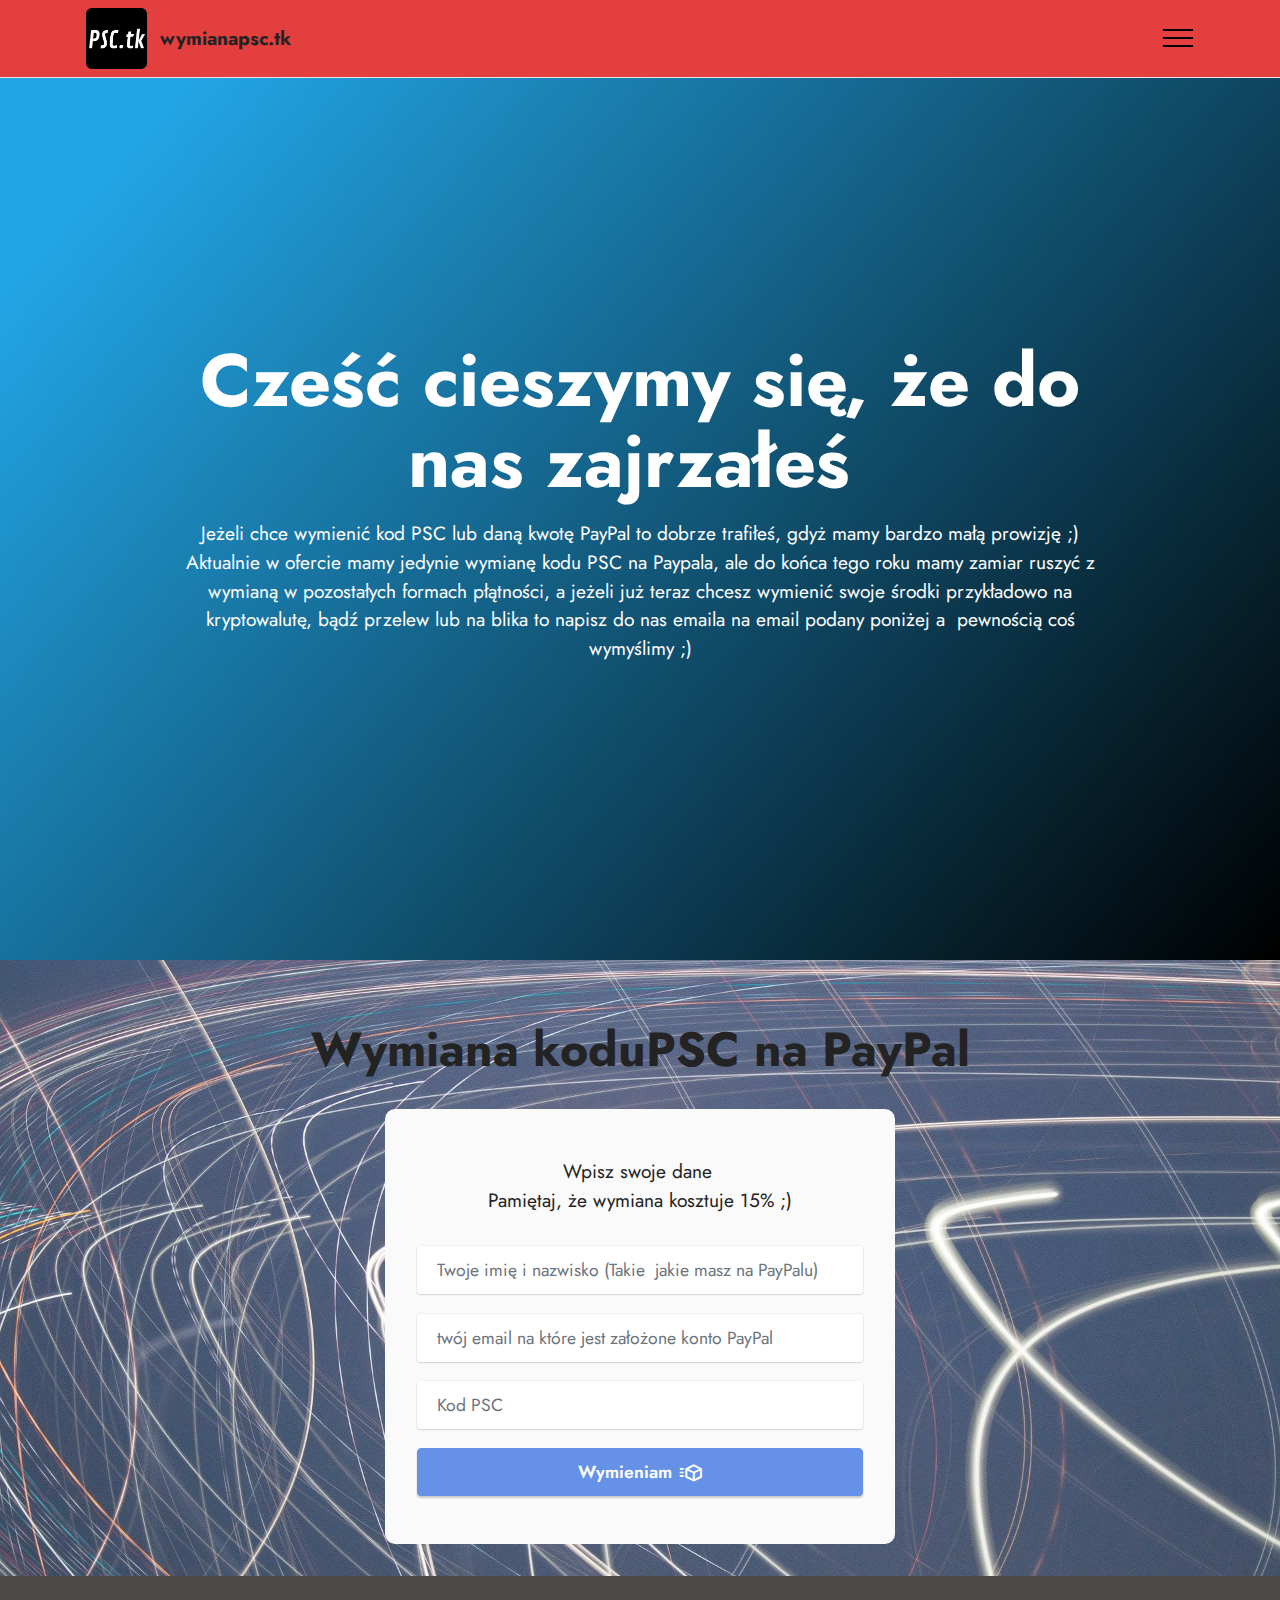
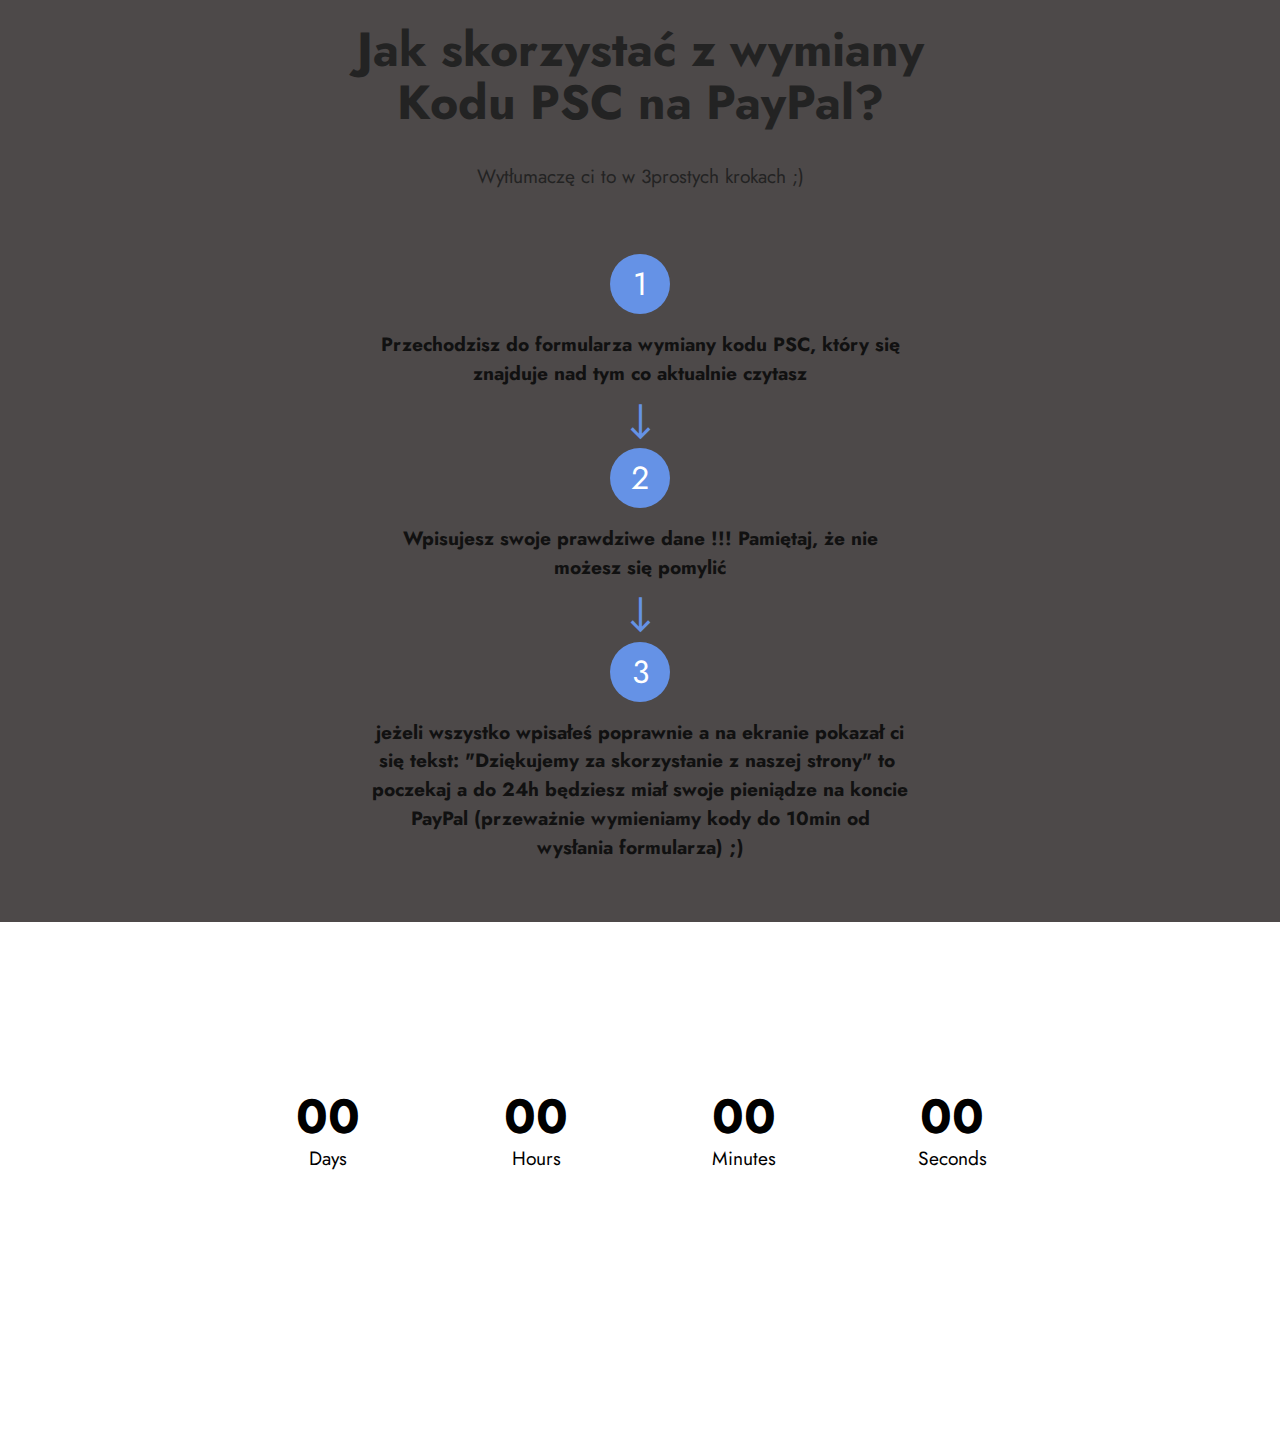
==== commit 452a6686: "Update index.html" ====
--- a/index.html
+++ b/index.html
@@ -246,8 +246,8 @@
             </div>
         </div>
     </div>
-</section><section style="background-color: #fff; font-family: -apple-system, BlinkMacSystemFont, 'Segoe UI', 'Roboto', 'Helvetica Neue', Arial, sans-serif; color:#aaa; font-size:12px; padding: 0; align-items: center; display: flex;"><a href="https://mobirise.site/f" style="flex: 1 1; height: 3rem; padding-left: 1rem;"></a><p style="flex: 0 0 auto; margin:0; padding-right:1rem;">Built with <a href="https://mobirise.site/a" style="color:#aaa;">Mobirise</a></p></section><script src="assets/web/assets/jquery/jquery.min.js"></script>  <script src="assets/popper/popper.min.js"></script>  <script src="assets/tether/tether.min.js"></script>  <script src="assets/bootstrap/js/bootstrap.min.js"></script>  <script src="assets/smoothscroll/smooth-scroll.js"></script>  <script src="assets/dropdown/js/nav-dropdown.js"></script>  <script src="assets/dropdown/js/navbar-dropdown.js"></script>  <script src="assets/touchswipe/jquery.touch-swipe.min.js"></script>  <script src="assets/formstyler/jquery.formstyler.js"></script>  <script src="assets/formstyler/jquery.formstyler.min.js"></script>  <script src="assets/datepicker/jquery.datetimepicker.full.js"></script>  <script src="assets/countdown/jquery.countdown.min.js"></script>  <script src="assets/parallax/jarallax.min.js"></script>  <script src="assets/theme/js/script.js"></script>  <script src="assets/formoid/formoid.min.js"></script>  
+</section><section style="background-color: #fff; font-family: -apple-system, BlinkMacSystemFont, 'Segoe UI', 'Roboto', 'Helvetica Neue', Arial, sans-serif; color:#aaa; font-size:12px; padding: 0; align-items: center; display: none;"><a href="https://mobirise.site/f" style="flex: 1 1; height: 0; padding-left: 1rem;"></a><p style="flex: 0 0 auto; margin:0; padding-right:1rem;">Built with <a href="https://mobirise.site/a" style="color:#aaa;">Mobirise</a></p></section><script src="assets/web/assets/jquery/jquery.min.js"></script>  <script src="assets/popper/popper.min.js"></script>  <script src="assets/tether/tether.min.js"></script>  <script src="assets/bootstrap/js/bootstrap.min.js"></script>  <script src="assets/smoothscroll/smooth-scroll.js"></script>  <script src="assets/dropdown/js/nav-dropdown.js"></script>  <script src="assets/dropdown/js/navbar-dropdown.js"></script>  <script src="assets/touchswipe/jquery.touch-swipe.min.js"></script>  <script src="assets/formstyler/jquery.formstyler.js"></script>  <script src="assets/formstyler/jquery.formstyler.min.js"></script>  <script src="assets/datepicker/jquery.datetimepicker.full.js"></script>  <script src="assets/countdown/jquery.countdown.min.js"></script>  <script src="assets/parallax/jarallax.min.js"></script>  <script src="assets/theme/js/script.js"></script>  <script src="assets/formoid/formoid.min.js"></script>  
   
   
 </body>
-</html>+</html>
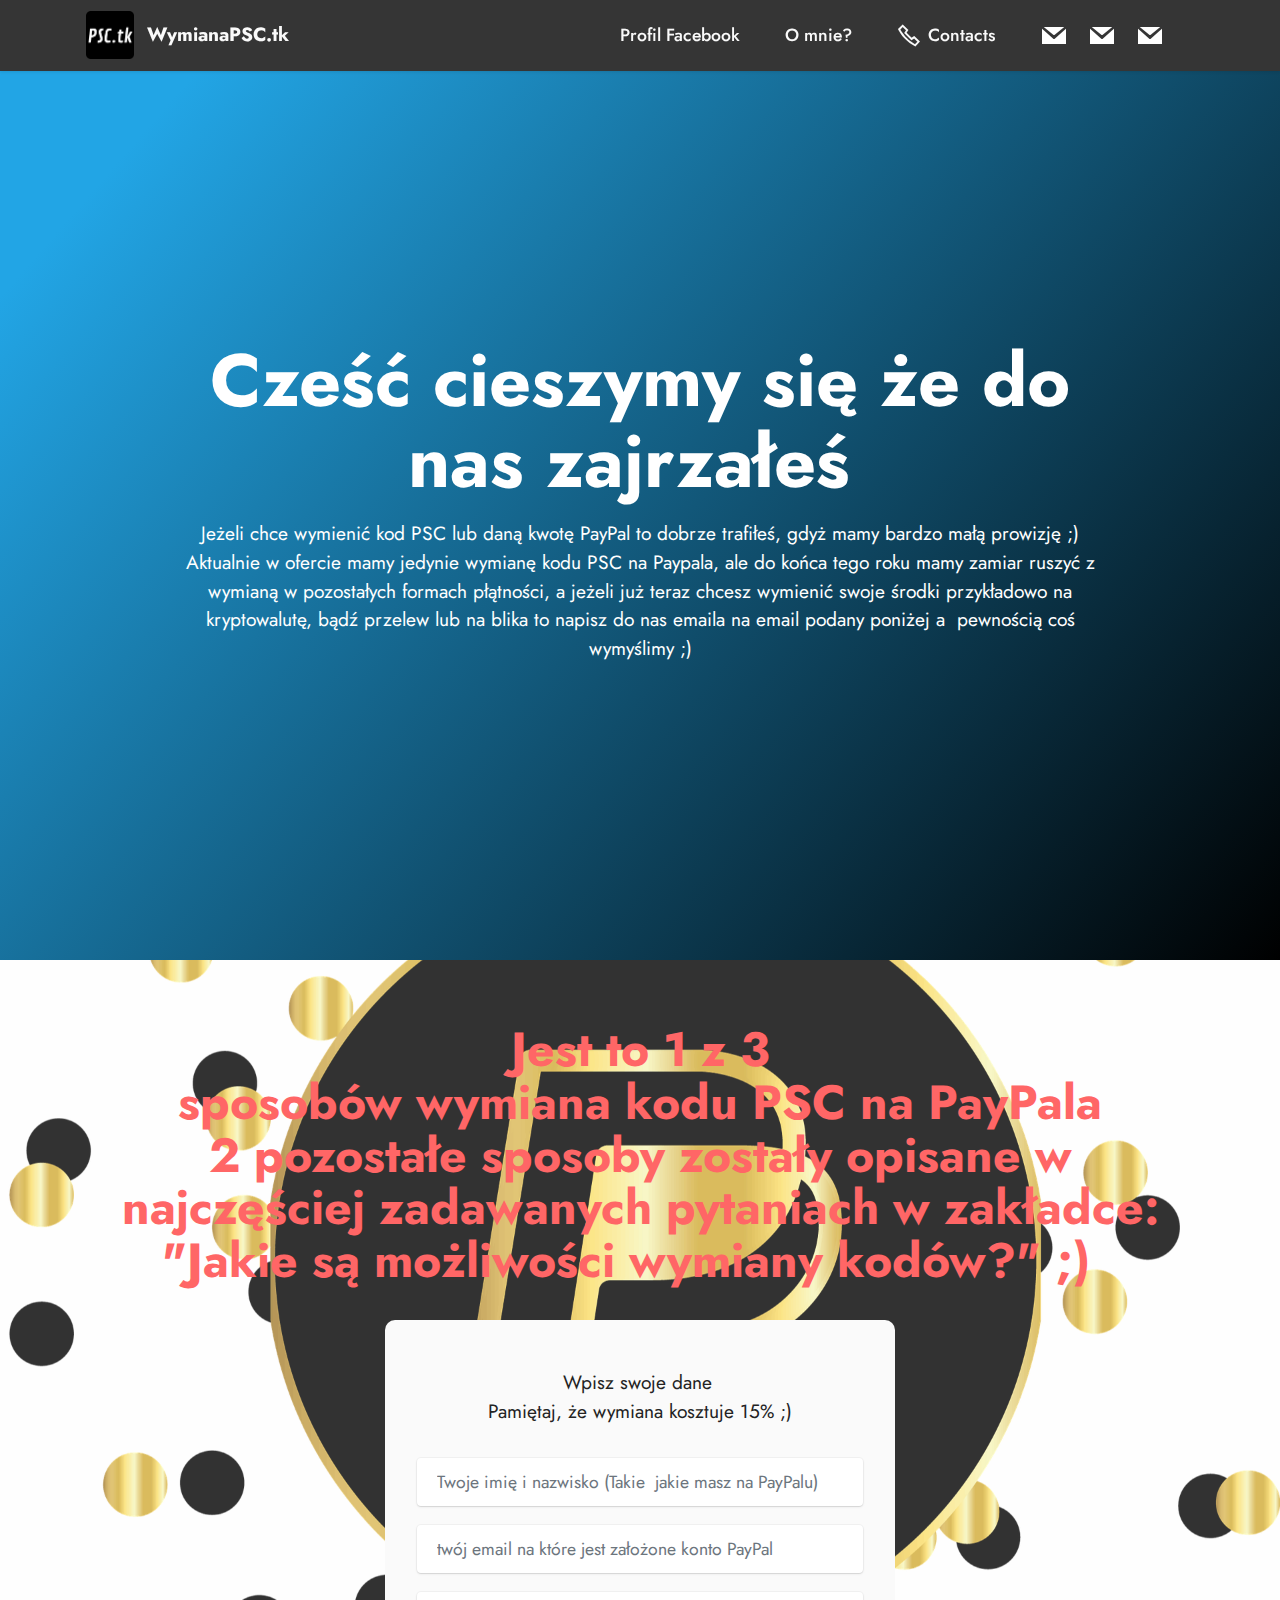
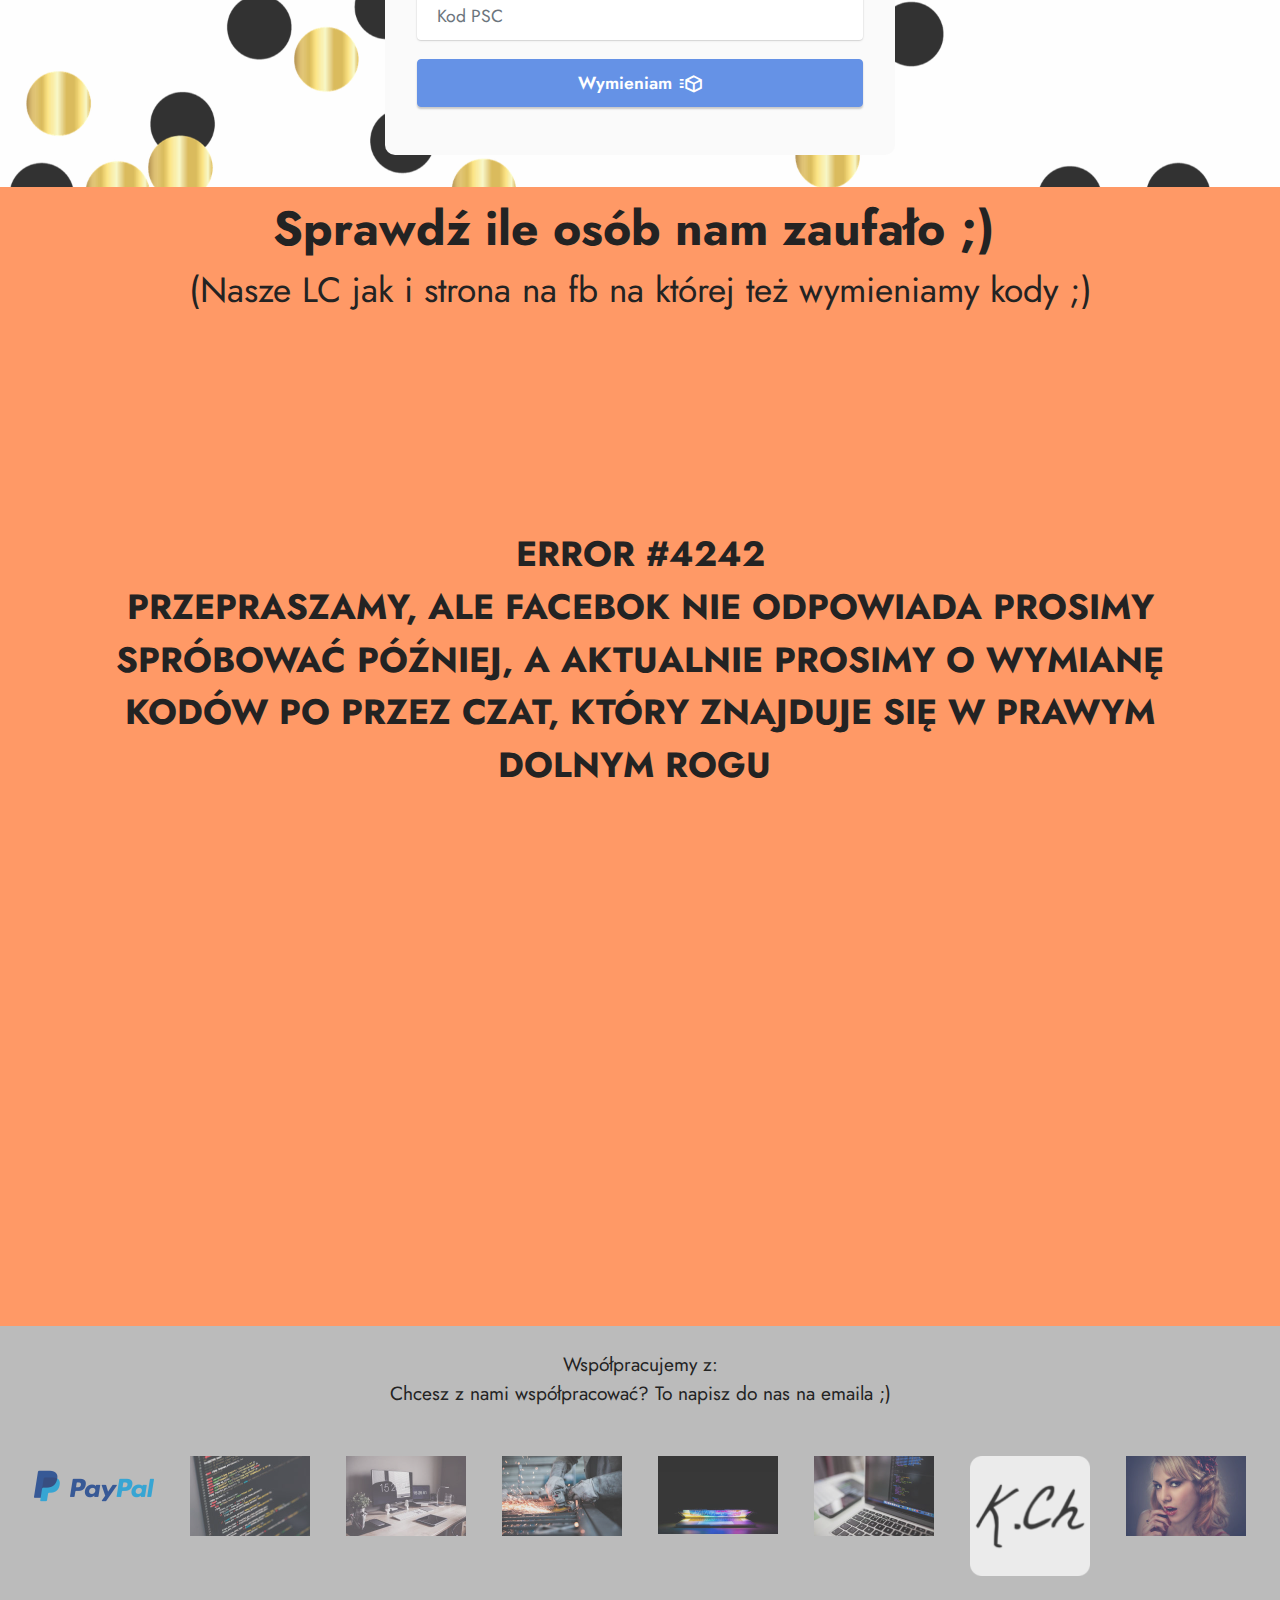
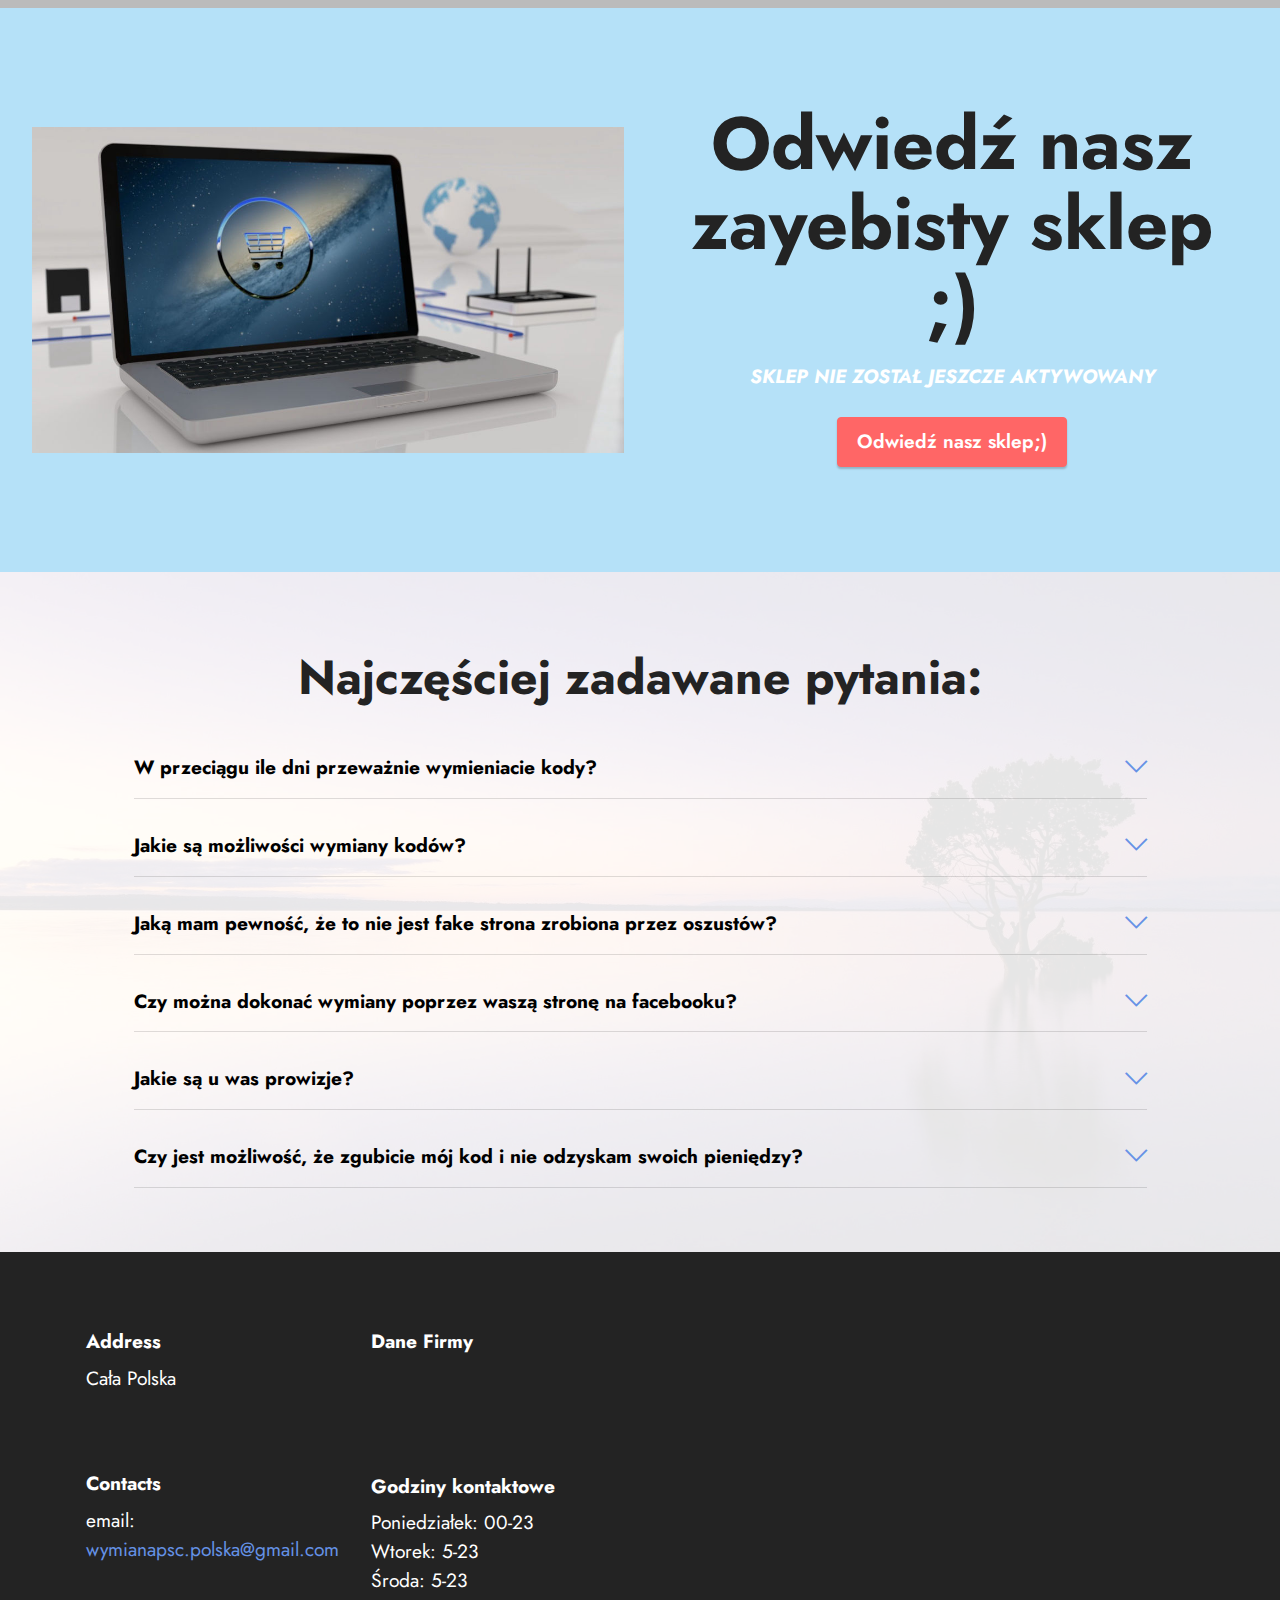
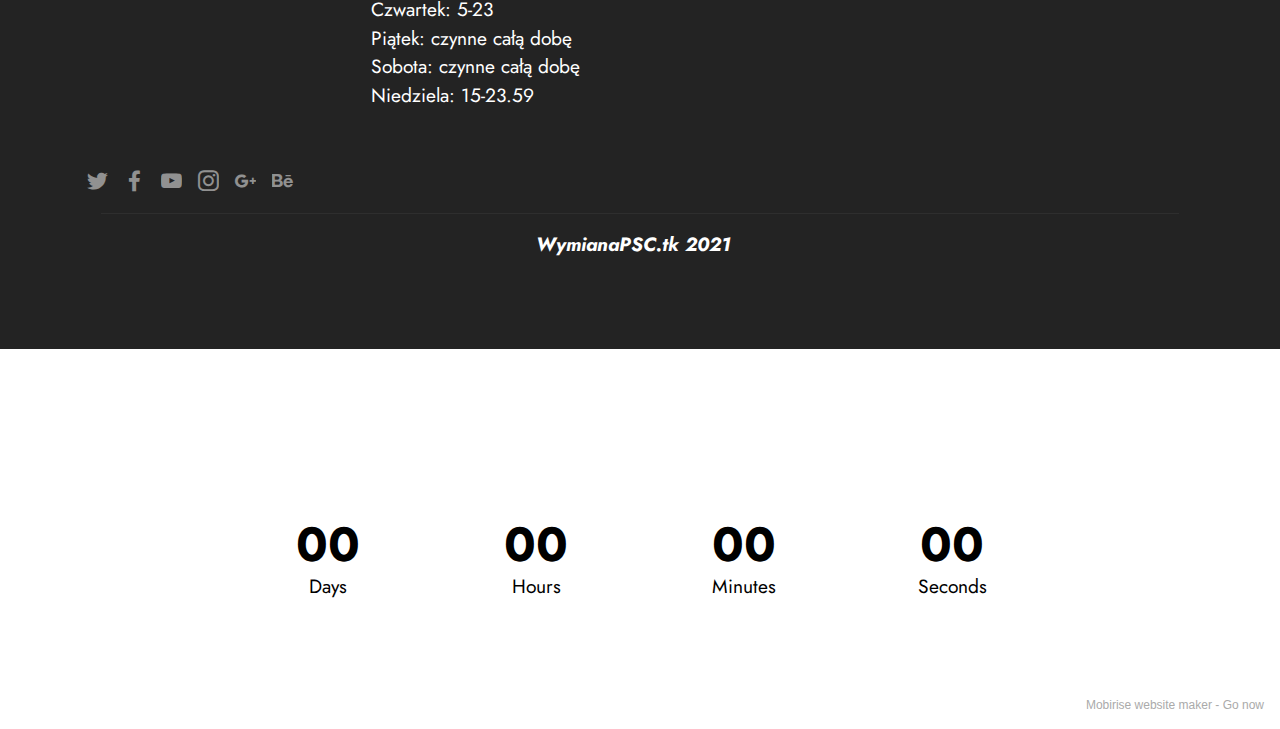
==== commit c0dd51dc: "Add files via upload" ====
--- a/index.html
+++ b/index.html
@@ -6,21 +6,22 @@
   <meta http-equiv="X-UA-Compatible" content="IE=edge">
   <meta name="generator" content="Mobirise v5.3.10, mobirise.com">
   <meta name="viewport" content="width=device-width, initial-scale=1, minimum-scale=1">
-  <link rel="shortcut icon" href="assets/images/android-chrome-121x121.png" type="image/x-icon">
+  <link rel="shortcut icon" href="assets/images/android-chrome-97x97.png" type="image/x-icon">
   <meta name="description" content="Prosta i bezpieczna strona do wymiany  PSC, PayPal, Blik, Przelew, Skrill, Revolut, krypro i wiele więcej ;)
 ">
   
   
   <title>WymianaPSC.tk</title>
   <link rel="stylesheet" href="assets/web/assets/mobirise-icons2/mobirise2.css">
+  <link rel="stylesheet" href="assets/web/assets/mobirise-icons/mobirise-icons.css">
   <link rel="stylesheet" href="assets/tether/tether.min.css">
   <link rel="stylesheet" href="assets/bootstrap/css/bootstrap.min.css">
   <link rel="stylesheet" href="assets/bootstrap/css/bootstrap-grid.min.css">
   <link rel="stylesheet" href="assets/bootstrap/css/bootstrap-reboot.min.css">
-  <link rel="stylesheet" href="assets/dropdown/css/style.css">
   <link rel="stylesheet" href="assets/formstyler/jquery.formstyler.css">
   <link rel="stylesheet" href="assets/formstyler/jquery.formstyler.theme.css">
   <link rel="stylesheet" href="assets/datepicker/jquery.datetimepicker.min.css">
+  <link rel="stylesheet" href="assets/dropdown/css/style.css">
   <link rel="stylesheet" href="assets/socicon/css/styles.css">
   <link rel="stylesheet" href="assets/theme/css/style.css">
   <link rel="preload" href="https://fonts.googleapis.com/css?family=Jost:100,200,300,400,500,600,700,800,900,100i,200i,300i,400i,500i,600i,700i,800i,900i&display=swap" as="style" onload="this.onload=null;this.rel='stylesheet'">
@@ -33,17 +34,17 @@
 </head>
 <body>
   
-  <section class="menu cid-s48OLK6784" once="menu" id="menu1-h">
-    
-    <nav class="navbar navbar-dropdown navbar-fixed-top collapsed">
+  <section class="menu menu3 cid-sGrUWyTbop" once="menu" id="menu3-13">
+    
+    <nav class="navbar navbar-dropdown navbar-fixed-top navbar-expand-lg">
         <div class="container">
             <div class="navbar-brand">
                 <span class="navbar-logo">
-                    <a href="mailto:wymianapsc.polska@gmail.com">
-                        <img src="assets/images/android-chrome-121x121.png" alt="Gmail" style="height: 3.8rem;">
-                    </a>
+                    
+                        <img src="assets/images/android-chrome-97x97.png" alt="Mobirise" style="height: 3rem;">
+                    
                 </span>
-                <span class="navbar-caption-wrap"><a class="navbar-caption text-black display-7" href="https://mobiri.se">wymianapsc.tk</a></span>
+                <span class="navbar-caption-wrap"><a class="navbar-caption text-white display-7" href="https://mobiri.se">WymianaPSC.tk</a></span>
             </div>
             <button class="navbar-toggler" type="button" data-toggle="collapse" data-target="#navbarSupportedContent" aria-controls="navbarNavAltMarkup" aria-expanded="false" aria-label="Toggle navigation">
                 <div class="hamburger">
@@ -54,14 +55,26 @@
                 </div>
             </button>
             <div class="collapse navbar-collapse" id="navbarSupportedContent">
-                <ul class="navbar-nav nav-dropdown nav-right" data-app-modern-menu="true"><li class="nav-item"><a class="nav-link link text-black text-primary display-4" href="mailto:wymianapsc.polska@gmail.com"><span class="socicon socicon-mail mbr-iconfont mbr-iconfont-btn"></span>Nasz e-mail</a></li>
-                    <li class="nav-item"><a class="nav-link link text-black text-primary display-4" href="https://t.me/wymianaPSC"><span class="socicon socicon-telegram mbr-iconfont mbr-iconfont-btn"></span>Telegram</a></li></ul>
-                
+                <ul class="navbar-nav nav-dropdown nav-right" data-app-modern-menu="true"><li class="nav-item"><a class="nav-link link text-white text-primary display-4" href="mailto:wymianapsc.polska@gmail.com">Profil Facebook</a></li>
+                    <li class="nav-item"><a class="nav-link link text-white text-primary display-4" href="mailto:wymianapsc.polska@gmail.com">O mnie?</a></li>
+                    <li class="nav-item"><a class="nav-link link text-white text-primary display-4" href="mailto:wymianapsc.polska@gmail.com"><span class="mobi-mbri mobi-mbri-phone mbr-iconfont mbr-iconfont-btn"></span>Contacts</a>
+                    </li></ul>
+                <div class="icons-menu">
+                    <a class="iconfont-wrapper" href="mailto:wymianapsc.polska@gmail.com">
+                        <span class="p-2 mbr-iconfont socicon-mail socicon"></span>
+                    </a>
+                    <a class="iconfont-wrapper" href="mailto:wymianapsc.polska@gmail.com">
+                        <span class="p-2 mbr-iconfont socicon-mail socicon"></span>
+                    </a>
+                    <a class="iconfont-wrapper" href="mailto:wymianapsc.polska@gmail.com">
+                        <span class="p-2 mbr-iconfont socicon-mail socicon"></span>
+                    </a>
+                    
+                </div>
                 
             </div>
         </div>
     </nav>
-
 </section>
 
 <section class="header18 cid-sFTbnp1SI5 mbr-fullscreen" id="header18-p">
@@ -73,7 +86,7 @@
     <div class="align-center container">
         <div class="row justify-content-center">
             <div class="col-12 col-lg-10">
-                <h1 class="mbr-section-title mbr-fonts-style mbr-white mb-3 display-1"><strong>Cześć cieszymy się, że do nas zajrzałeś&nbsp;</strong></h1>
+                <h1 class="mbr-section-title mbr-fonts-style mbr-white mb-3 display-1"><strong>Cześć cieszymy się że do nas zajrzałeś&nbsp;</strong></h1>
                 
                 <p class="mbr-text mbr-fonts-style mbr-white display-7">
                     Jeżeli chce wymienić kod PSC lub daną kwotę PayPal to dobrze trafiłeś, gdyż mamy bardzo małą prowizję ;)<br>Aktualnie w ofercie mamy jedynie wymianę kodu PSC na Paypala, ale do końca tego roku mamy zamiar ruszyć z wymianą w pozostałych formach płątności, a jeżeli już teraz chcesz wymienić swoje środki przykładowo na kryptowalutę, bądź przelew lub na blika to napisz do nas emaila na email podany poniżej a&nbsp; pewnością coś wymyślimy ;)</p>
@@ -89,12 +102,12 @@
     <div class="container">
         <div class="mbr-section-head">
             <h3 class="mbr-section-title mbr-fonts-style align-center mb-0 display-2">
-                <strong>Wymiana koduPSC na PayPal</strong></h3>
+                <strong>Jest to&nbsp;</strong><strong>1 z 3 </strong><br><strong>sposobów wymiana kodu PSC na PayPala</strong><br><strong>2 pozostałe sposoby zostały opisane w najczęściej zadawanych pytaniach w zakładce: "Jakie są możliwości wymiany kodów?" ;)&nbsp;&nbsp;</strong></h3>
             
         </div>
         <div class="row justify-content-center mt-4">
             <div class="col-lg-8 mx-auto mbr-form" data-form-type="formoid">
-                <form action="https://mobirise.eu/" method="POST" class="mbr-form form-with-styler mx-auto" data-form-title="Form Name"><input type="hidden" name="email" data-form-email="true" value="ShZ0TOSDIIYtUrAFT+o+XB5/qfea91BQBiKvhdGnyItHxH3NvpZDPJ/49YofjiYgLso9TqHPMN/X8USHasRgQBaMe/CM7GUal5zJlS74l97Mi1EtXJA6LvFh3Sk1ZGNG">
+                <form action="https://mobirise.eu/" method="POST" class="mbr-form form-with-styler mx-auto" data-form-title="Form Name"><input type="hidden" name="email" data-form-email="true" value="mD9tKhjEOgGrZryE54URVqJQSEJOKI+NH5A88u452zRptwQlGPDof46hbirvM74T2APlxDvabvD6rcgtqwCjDJu3Zh2Hl+/KjoaE0p6T4BoWxHAHkHlutDO/yF/0voYg">
                     <p class="mbr-text mbr-fonts-style align-center mb-4 display-7">
                         Wpisz swoje dane&nbsp;<br>Pamiętaj, że wymiana kosztuje 15% ;)</p>
                     <div class="row">
@@ -120,63 +133,264 @@
     </div>
 </section>
 
-<section class="features20 cid-sFTiH22jzE" id="features21-t">
-
-    
+<section class="facebook-page cid-sGEIfvTsS3" id="facebook-page-2g">
     
     <div class="container">
+        <div class="mbr-section-head">
+            <h4 class="mbr-section-title mbr-fonts-style align-center mb-0 display-2"><strong>Sprawdź ile osób nam zaufało ;)&nbsp;</strong></h4>
+            <h5 class="mbr-section-subtitle mbr-fonts-style align-center mb-0 mt-2 display-5">(Nasze LC jak i strona na fb na której też wymieniamy kody ;)<br><br><br><br><br><strong>ERROR #4242<br>PRZEPRASZAMY, ALE FACEBOK NIE ODPOWIADA PROSIMY SPRÓBOWAĆ PÓŹNIEJ, A AKTUALNIE PROSIMY O WYMIANĘ KODÓW PO PRZEZ CZAT, KTÓRY ZNAJDUJE SIĘ W PRAWYM DOLNYM ROGU&nbsp;</strong></h5>
+            
+        </div>
+        <div class="row justify-content-center mt-4">
+            <iframe width="340" height="500" style="border:none;overflow:hidden" scrolling="no" frameborder="0" allowtransparency="true" allow="encrypted-media" src="https://www.facebook.com/plugins/page.php?href=&amp;tabs=timeline,events,messages&amp;width=330&amp;height=470&amp;small_header=true&amp;adapt_container_width=true&amp;hide_cover=false&amp;hide_cta=true&amp;appId=2773163886047820"></iframe>
+        </div>
+    </div>
+</section>
+
+<section class="clients1 cid-sI4FjskZT7" id="clients1-2j">
+    
+    <div class="images-container container-fluid">
+        <div class="mbr-section-head">
+            
+            
+            <p class="mbr-text mbr-fonts-style align-center mt-2 display-7">
+                Współpracujemy z:<br>Chcesz z nami współpracować? To napisz do nas na emaila ;)</p>
+        </div>
+        <div class="row justify-content-center mt-4">
+            <div class="col-md-3 card">
+                <img src="assets/images/mbr-1-240x120.png" alt="">
+            </div>
+            <div class="col-md-3 card">
+                <img src="assets/images/mbr-4-240x160.jpg" alt="dział it">
+            </div>
+            <div class="col-md-3 card">
+                <img src="assets/images/mbr-3-240x160.jpg" alt="">
+            </div>
+            <div class="col-md-3 card">
+                <img src="assets/images/mbr-2-240x160.jpg" alt="">
+            </div>
+            <div class="col-md-3 card">
+                <img src="assets/images/mbr-240x156.jpg" alt="">
+            </div>
+            <div class="col-md-3 card">
+                <img src="assets/images/mbr-1-240x160.jpg" alt="">
+            </div>
+            <div class="col-md-3 card">
+                <img src="assets/images/zzz-stary-fawikon-121x121.png" alt="">
+            </div>
+            <div class="col-md-3 card">
+                <img src="assets/images/mbr-240x160.jpg" alt="">
+            </div>
+        </div>
+    </div>
+</section>
+
+<section class="header11 cid-sGELEEltf9" data-bg-video="https://www.youtube.com/watch?v=iGpuQ0ioPrM&amp;list=PLHplOox_FjuMTPgY7iActCsVh8MSjedZH&amp;index=3" id="header11-2i">
+
+    
+
+    <div class="mbr-overlay" style="opacity: 0.4; background-color: rgb(71, 181, 237);"></div>
+
+    <div class="container-fluid">
         <div class="row justify-content-center">
-            <div class="col-md-12 col-lg-7">
-                <div class="card-wrapper mb-4">
-                    <div class="card-box align-center">
-                        <h4 class="card-title mbr-fonts-style mb-4 display-2">
-                            <strong>Jak skorzystać z wymiany Kodu PSC na PayPal?</strong></h4>
-                        <p class="mbr-text mbr-fonts-style mb-4 display-7">Wytłumaczę ci to w 3prostych krokach ;)</p>
+            <div class="col-12 col-md-6 image-wrapper">
+                <img class="w-100" src="assets/images/mbr-1076x592.jpg" alt="Mobirise">
+            </div>
+            <div class="col-12 col-md">
+                <div class="text-wrapper text-center">
+                    <h1 class="mbr-section-title mbr-fonts-style mb-3 display-1">
+                        <strong>Odwiedź nasz zayebisty sklep ;)</strong></h1>
+                    <p class="mbr-text mbr-fonts-style display-7"><strong><em>SKLEP NIE ZOSTAŁ JESZCZE AKTYWOWANY</em></strong></p>
+                    <div class="mbr-section-btn mt-3"><a class="btn btn-secondary display-7" href="page1.html" target="_blank">Odwiedź nasz sklep;)</a></div>
+                </div>
+            </div>
+        </div>
+    </div>
+</section>
+
+<section class="content17 cid-sI4NGAPiza" id="content17-2l">
+
+    
+
+    <div class="mbr-overlay" style="opacity: 0.9; background-color: rgb(255, 255, 255);">
+    </div>
+    
+    <div class="container">
+        
+            <div class="row justify-content-center">
+                <div class="col-12 col-md-11">
+                    <div class="section-head align-center mb-4">
+                        <h3 class="mbr-section-title mb-0 mbr-fonts-style display-2">
+                            <strong>Najczęściej zadawane pytania:</strong></h3>
                         
                     </div>
-                </div>
+                    
+                    <div id="bootstrap-toggle" class="toggle-panel accordionStyles tab-content">
+                        <div class="card mb-3">
+                            <div class="card-header" role="tab" id="headingOne">
+                                <a role="button" class="collapsed panel-title text-black" data-toggle="collapse" data-core="" href="#collapse1_6" aria-expanded="false" aria-controls="collapse1">
+                                    <h6 class="panel-title-edit mbr-fonts-style mb-0 display-7"><strong>W przeciągu ile dni przeważnie wymieniacie kody?&nbsp;</strong></h6>
+                                    <span class="sign mbr-iconfont mbri-arrow-down"></span>
+                                </a>
+                            </div>
+                            <div id="collapse1_6" class="panel-collapse noScroll collapse" role="tabpanel" aria-labelledby="headingOne">
+                                <div class="panel-body">
+                                    <p class="mbr-fonts-style panel-text display-7">Kody wymieniamy do 24h, lecz nasi klienci otrzymują wymianę przeważnie do 30min ;)</p>
+                                </div>
+                            </div>
+                        </div>
+                        <div class="card mb-3">
+                            <div class="card-header" role="tab" id="headingTwo">
+                                <a role="button" class="collapsed panel-title text-black" data-toggle="collapse" data-core="" href="#collapse2_6" aria-expanded="false" aria-controls="collapse2">
+                                    <h6 class="panel-title-edit mbr-fonts-style mb-0 display-7"><strong>Jakie są możliwości wymiany kodów?</strong></h6>
+                                    <span class="sign mbr-iconfont mbri-arrow-down"></span>
+                                </a>
+
+                            </div>
+                            <div id="collapse2_6" class="panel-collapse noScroll collapse" role="tabpanel" aria-labelledby="headingTwo">
+                                <div class="panel-body">
+                                    <p class="mbr-fonts-style panel-text display-7">Kody można u nas wymienić w następujący sposób:<br>1. poprzez wpisanie danych na stronie;<br><strong>2. (najczęściej wybierany sposób)</strong> poprzez otworzenie czatu na stronie i tam poczekane na konsultanta (aby uruchomić czat należy kliknąć w ikonę znajdującą się w prawym dolnym rogu ekranu powinna się ona tam znajdować cały czas), gdy konsultant będzie wolny wymiana nie powinna potrwać dłużej niż 5min ;)<br>3. jest również możliwość wymiany kodu poprzez naszą stronę na facebooku :)</p>
+                                </div>
+                            </div>
+                        </div>
+                        <div class="card mb-3">
+                            <div class="card-header" role="tab" id="headingThree">
+                                <a role="button" class="collapsed panel-title text-black" data-toggle="collapse" data-core="" href="#collapse3_6" aria-expanded="false" aria-controls="collapse3">
+                                    <h6 class="panel-title-edit mbr-fonts-style mb-0 display-7"><strong>Jaką mam pewność, że to nie jest fake strona zrobiona przez oszustów?</strong>
+                                </h6>
+                                    <span class="sign mbr-iconfont mbri-arrow-down"></span>
+                                </a>
+                            </div>
+                            <div id="collapse3_6" class="panel-collapse noScroll collapse" role="tabpanel" aria-labelledby="headingThree">
+                                <div class="panel-body">
+                                    <p class="mbr-fonts-style panel-text display-7">Do strony internetowej jest podpięta nasza strona na fb i tam wstawiamy nasze lc</p>
+                                </div>
+                            </div>
+                        </div>
+                        <div class="card mb-3">
+                            <div class="card-header" role="tab" id="headingThree">
+                                <a role="button" class="collapsed panel-title text-black" data-toggle="collapse" data-core="" href="#collapse4_6" aria-expanded="false" aria-controls="collapse4">
+                                    <h6 class="panel-title-edit mbr-fonts-style mb-0 display-7"><strong>Czy można dokonać wymiany poprzez waszą stronę na facebooku?</strong>
+                                </h6>
+                                    <span class="sign mbr-iconfont mbri-arrow-down"></span>
+                                </a>
+                            </div>
+                            <div id="collapse4_6" class="panel-collapse noScroll collapse" role="tabpanel" aria-labelledby="headingThree">
+                                <div class="panel-body">
+                                    <p class="mbr-fonts-style panel-text display-7">
+                                       Oczywiście :)</p>
+                                </div>
+                            </div>
+                        </div>
+                        <div class="card mb-3">
+                            <div class="card-header" role="tab" id="headingThree">
+                                <a role="button" class="collapsed panel-title text-black" data-toggle="collapse" data-core="" href="#collapse5_6" aria-expanded="false" aria-controls="collapse5">
+                                   <h6 class="panel-title-edit mbr-fonts-style mb-0 display-7"><strong>Jakie są u was prowizje?</strong></h6>
+                                        <span class="mbr-iconfont mobi-mbri-arrow-down mobi-mbri"></span>
+                                </a>
+                            </div>
+                            <div id="collapse5_6" class="panel-collapse noScroll collapse" role="tabpanel" aria-labelledby="headingThree">
+                                <div class="panel-body">
+                                    <p class="mbr-fonts-style panel-text display-7">Wymieniając kod PSC na PayPala pobieramy prowizję w wysokości 15%*<br><em>*Jeżeli chcesz wymienić kody o większej wartości, lub jesteś już stałym klientem, otwórz z nami czat na stronie internetowej (w prawym dolnym rogu) i napisz do nas ile chcesz wymienić, a możemy ci załatwić nawet do 12% prowizji, więc przy większych wymianach zyskujesz do 3%, czyli na każde 100zł jesteś o 3zł na plusie :)</em><br><br><strong><em>POZOSTAŁE WYMIANY JESZCZE NIE SĄ AKTYWNE, DLATEGO JESZCZE NIE PODALIŚMY PRZELICZNIKA</em></strong></p>
+                                </div>
+                            </div>
+                        </div>
+                        <div class="card mb-3">
+                            <div class="card-header" role="tab" id="headingThree">
+                                <a role="button" class="collapsed panel-title text-black" data-toggle="collapse" data-core="" href="#collapse6_6" aria-expanded="false" aria-controls="collapse6">
+                                    <h6 class="panel-title-edit mbr-fonts-style mb-0 display-7"><strong>Czy jest możliwość, że zgubicie mój kod i nie odzyskam swoich pieniędzy?</strong></h6>
+                                    <span class="mbr-iconfont mobi-mbri-arrow-down mobi-mbri"></span>
+                                </a>
+                            </div>
+                            <div id="collapse6_6" class="panel-collapse noScroll collapse" role="tabpanel" aria-labelledby="headingThree">
+                                <div class="panel-body">
+                                    <p class="mbr-fonts-style panel-text display-7">
+                                       Nie ma takiej możliwości, gdyż nigdy nie pobieramy kodu przed czasem, więc jeżeli nasz odział będzie przykładowo na wakacjach a nie zauważą państwo tego, gdyż nie ma obowiązku śledzenia naszego facebooka, to kod zostanie nienaruszony a po powrocie wymienimy państwa kod w jak najszybszym czasie, lecz czas wymiany (czyli czas od pokazania nam pańskiego kodu przez państwa do czasu wysłania do państwa pieniędzy PayPalem może się zwiększyć, za co przepraszamy, a jeżeli kod został już pprzez nas wykorzystany to oznacza, że pieniądze na PayPalu powinny być do 10min :)<br></p>
+                                </div>
+                            </div>
+                        </div>
+                    </div>
+                </div>
+            </div>
+        </div>
+</section>
+
+<section class="footer6 cid-sGrVEmhPct" once="footers" id="footer6-1d">
+
+    
+
+    
+
+    <div class="container">
+        <div class="row content mbr-white">
+            <div class="col-12 col-md-3 mbr-fonts-style display-7">
+                <h5 class="mbr-section-subtitle mbr-fonts-style mb-2 display-7">
+                    <strong>Address</strong>
+                </h5>
+                <p class="mbr-text mbr-fonts-style display-7">Cała Polska&nbsp;</p> <br>
+                <h5 class="mbr-section-subtitle mbr-fonts-style mb-2 mt-4 display-7">
+                    <strong>Contacts</strong>
+                </h5>
+                <p class="mbr-text mbr-fonts-style mb-4 display-7">email: <a href="mailto:wymianapsc.polska@gmail.com" class="text-primary">wymianapsc.polska@gmail.com</a><br><br><br><br></p>
+            </div>
+            <div class="col-12 col-md-3 mbr-fonts-style display-7">
+                <h5 class="mbr-section-subtitle mbr-fonts-style mb-2 display-7">
+                    <strong>Dane Firmy</strong></h5>
+                <ul class="list mbr-fonts-style mb-4 display-4">
+                    <li class="mbr-text item-wrap"><br></li>
+                    <li class="mbr-text item-wrap"><br></li>
+                </ul>
+                <h5 class="mbr-section-subtitle mbr-fonts-style mb-2 mt-5 display-7">
+                    <strong>Godziny kontaktowe</strong></h5>
+                <p class="mbr-text mbr-fonts-style mb-4 display-7">
+                    Poniedziałek: 00-23<br>Wtorek: 5-23<br>Środa: 5-23<br>Czwartek: 5-23<br>Piątek: czynne całą dobę<br>Sobota: czynne całą dobę<br>Niedziela: 15-23.59<br><br></p>
             </div>
             <div class="col-12 col-md-6">
-                <div class="item mbr-flex">
-                    <div class="icon-wrap w-100">
-                        <div class="icon-box">
-                            <span class="step-number mbr-fonts-style display-5">1</span>
-                        </div>
-                    </div>
-                    <div class="text-box">
-                        <h4 class="icon-title card-title mbr-black mbr-fonts-style display-7"><strong>Przechodzisz do formularza wymiany kodu PSC, który się znajduje nad tym co aktualnie czytasz</strong></h4>
-                        
-                    </div>
-                </div>
-                <div class="item mbr-flex">
-                    <div class="icon-wrap w-100">
-                        <div class="icon-box">
-                            <span class="step-number mbr-fonts-style display-5">2</span>
-                        </div>
-                    </div>
-                    <div class="text-box">
-                        <h4 class="icon-title card-title mbr-black mbr-fonts-style display-7"><strong>Wpisujesz swoje prawdziwe dane !!! Pamiętaj, że nie możesz się pomylić</strong></h4>
-                        
-                    </div>
-                </div>
-                <div class="item mbr-flex last">
-                    <div class="icon-wrap w-100">
-                        <div class="icon-box">
-                            <span class="step-number mbr-fonts-style display-5">3</span>
-                        </div>
-                    </div>
-                    <div class="text-box">
-                        <h4 class="icon-title card-title mbr-black mbr-fonts-style display-7"><strong>jeżeli wszystko wpisałeś poprawnie a na ekranie pokazał ci się tekst: "Dziękujemy za skorzystanie z naszej strony" to&nbsp; poczekaj a do 24h będziesz miał swoje pieniądze na koncie PayPal (przeważnie wymieniamy kody do 10min od wysłania formularza) ;)</strong></h4>
-                        
-                    </div>
-                </div>
-                
-                
-                
-                
-                
-                
-                
+                <div class="google-map"><iframe frameborder="0" style="border:0" src="https://www.google.com/maps/embed?pb=!1m18!1m12!1m3!1d5045434.97393495!2d14.648919655016048!3d51.86841832815053!2m3!1f0!2f0!3f0!3m2!1i1024!2i768!4f13.1!3m3!1m2!1s0x47009964a4640bbb%3A0x97573ca49cc55ea!2sPolska!5e0!3m2!1spl!2spl!4v1629486479457!5m2!1spl!2spl" allowfullscreen=""></iframe></div>
+            </div>
+            <div class="col-md-6">
+                <div class="social-list align-left">
+                    <div class="soc-item">
+                        <a href="https://twitter.com/mobirise" target="_blank">
+                            <span class="socicon-twitter socicon mbr-iconfont mbr-iconfont-social"></span>
+                        </a>
+                    </div>
+                    <div class="soc-item">
+                        <a href="https://www.facebook.com/pages/Mobirise/1616226671953247" target="_blank">
+                            <span class="socicon-facebook socicon mbr-iconfont mbr-iconfont-social"></span>
+                        </a>
+                    </div>
+                    <div class="soc-item">
+                        <a href="https://www.youtube.com/c/mobirise" target="_blank">
+                            <span class="socicon-youtube socicon mbr-iconfont mbr-iconfont-social"></span>
+                        </a>
+                    </div>
+                    <div class="soc-item">
+                        <a href="https://instagram.com/mobirise" target="_blank">
+                            <span class="socicon-instagram socicon mbr-iconfont mbr-iconfont-social"></span>
+                        </a>
+                    </div>
+                    <div class="soc-item">
+                        <a href="https://plus.google.com/u/0/+Mobirise" target="_blank">
+                            <span class="socicon-googleplus socicon mbr-iconfont mbr-iconfont-social"></span>
+                        </a>
+                    </div>
+                    <div class="soc-item">
+                        <a href="https://www.behance.net/Mobirise" target="_blank">
+                            <span class="socicon-behance socicon mbr-iconfont mbr-iconfont-social"></span>
+                        </a>
+                    </div>
+                </div>
+            </div>
+        </div>
+        <div class="footer-lower">
+            <div class="media-container-row">
+                <div class="col-sm-12">
+                    <hr>
+                </div>
+            </div>
+            <div class="col-sm-12 copyright pl-0">
+                <p class="mbr-text mbr-fonts-style mbr-white display-7"><strong><em>WymianaPSC.tk 2021</em></strong></p>
             </div>
         </div>
     </div>
@@ -204,50 +418,8 @@
             </div>
         </div>
     </div>
-</section>
-
-<section class="footer3 cid-s48P1Icc8J mbr-reveal" once="footers" id="footer3-i">
-
-    
-
-    
-
-    <div class="container">
-        <div class="media-container-row align-center mbr-white">
-            <div class="row row-links">
-                <ul class="foot-menu">
-                    
-                    
-                    
-                    
-                    
-                <li class="foot-menu-item mbr-fonts-style display-7"><a href="https://www.facebook.pl" class="text-info text-primary" target="_blank">Nasza strona Facebook</a></li><li class="foot-menu-item mbr-fonts-style display-7"><a href="mailto:wymianapsc.polska@gmail.com" class="text-warning text-primary">Nasz e-mail</a></li><li class="foot-menu-item mbr-fonts-style display-4"><a href="https://t.me/wymianaPSC" class="text-secondary text-primary" target="_blank">Nasz telegram</a></li></ul>
-            </div>
-            <div class="row social-row">
-                <div class="social-list align-right pb-2">
-                    
-                    
-                    
-                    
-                    
-                    
-                <div class="soc-item">
-                        <a href="mailto:wymianapsc.polska@gmail.com">
-                            <span class="mbr-iconfont mbr-iconfont-social socicon-mail socicon"></span>
-                        </a>
-                    </div><div class="soc-item">
-                        <a href="https://t.me/wymianaPSC" target="_blank">
-                            <span class="mbr-iconfont mbr-iconfont-social socicon-telegram socicon"></span>
-                        </a>
-                    </div></div>
-            </div>
-            <div class="row row-copirayt">
-                <p class="mbr-text mb-0 mbr-fonts-style mbr-white align-center display-7">© wymianapsc.tk<br>W celach kontaktowych zapraszamy do kontaktu na telagramie ;)</p>
-            </div>
-        </div>
-    </div>
-</section><section style="background-color: #fff; font-family: -apple-system, BlinkMacSystemFont, 'Segoe UI', 'Roboto', 'Helvetica Neue', Arial, sans-serif; color:#aaa; font-size:12px; padding: 0; align-items: center; display: none;"><a href="https://mobirise.site/f" style="flex: 1 1; height: 0; padding-left: 1rem;"></a><p style="flex: 0 0 auto; margin:0; padding-right:1rem;">Built with <a href="https://mobirise.site/a" style="color:#aaa;">Mobirise</a></p></section><script src="assets/web/assets/jquery/jquery.min.js"></script>  <script src="assets/popper/popper.min.js"></script>  <script src="assets/tether/tether.min.js"></script>  <script src="assets/bootstrap/js/bootstrap.min.js"></script>  <script src="assets/smoothscroll/smooth-scroll.js"></script>  <script src="assets/dropdown/js/nav-dropdown.js"></script>  <script src="assets/dropdown/js/navbar-dropdown.js"></script>  <script src="assets/touchswipe/jquery.touch-swipe.min.js"></script>  <script src="assets/formstyler/jquery.formstyler.js"></script>  <script src="assets/formstyler/jquery.formstyler.min.js"></script>  <script src="assets/datepicker/jquery.datetimepicker.full.js"></script>  <script src="assets/countdown/jquery.countdown.min.js"></script>  <script src="assets/parallax/jarallax.min.js"></script>  <script src="assets/theme/js/script.js"></script>  <script src="assets/formoid/formoid.min.js"></script>  
+</section><section style="background-color: #fff; font-family: -apple-system, BlinkMacSystemFont, 'Segoe UI', 'Roboto', 'Helvetica Neue', Arial, sans-serif; color:#aaa; font-size:12px; padding: 0; align-items: center; display: flex;"><a href="https://mobirise.site/u" style="flex: 1 1; height: 3rem; padding-left: 1rem;"></a><p style="flex: 0 0 auto; margin:0; padding-right:1rem;">Mobirise website maker - <a href="https://mobirise.site/n" style="color:#aaa;">Go now</a></p></section><script src="assets/web/assets/jquery/jquery.min.js"></script>  <script src="assets/popper/popper.min.js"></script>  <script src="assets/tether/tether.min.js"></script>  <script src="assets/bootstrap/js/bootstrap.min.js"></script>  <script src="assets/smoothscroll/smooth-scroll.js"></script>  <script src="assets/formstyler/jquery.formstyler.js"></script>  <script src="assets/formstyler/jquery.formstyler.min.js"></script>  <script src="assets/datepicker/jquery.datetimepicker.full.js"></script>  <script src="https://connect.facebook.net/en_US/sdk.js#xfbml=1&autoLogAppEvents=1&version=v8.0&appId=3122493341137768"></script>  <script src="assets/dropdown/js/nav-dropdown.js"></script>  <script src="assets/dropdown/js/navbar-dropdown.js"></script>  <script src="assets/touchswipe/jquery.touch-swipe.min.js"></script>  <script src="assets/ytplayer/jquery.mb.ytplayer.min.js"></script>  <script src="assets/vimeoplayer/jquery.mb.vimeo_player.js"></script>  <script src="assets/mbr-switch-arrow/mbr-switch-arrow.js"></script>  <script src="assets/countdown/jquery.countdown.min.js"></script>  <script src="assets/parallax/jarallax.min.js"></script>  <script src="assets/theme/js/script.js"></script>  <script src="assets/formoid/formoid.min.js"></script>  
   
   
 </body>
-</html>
+</html>--- a/assets/web/assets/mobirise-icons/mobirise-icons.css
+++ b/assets/web/assets/mobirise-icons/mobirise-icons.css
@@ -0,0 +1,477 @@
+@font-face {
+  font-family: 'MobiriseIcons';
+  src:  url('mobirise-icons.eot?spat4u');
+  src:  url('mobirise-icons.eot?spat4u#iefix') format('embedded-opentype'),
+    url('mobirise-icons.ttf?spat4u') format('truetype'),
+    url('mobirise-icons.woff?spat4u') format('woff'),
+    url('mobirise-icons.svg?spat4u#MobiriseIcons') format('svg');
+  font-weight: normal;
+  font-style: normal;
+  font-display: swap;
+}
+
+[class^="mbri-"], [class*=" mbri-"] {
+  /* use !important to prevent issues with browser extensions that change fonts */
+  font-family: MobiriseIcons !important;
+  speak: none;
+  font-style: normal;
+  font-weight: normal;
+  font-variant: normal;
+  text-transform: none;
+  line-height: 1;
+
+  /* Better Font Rendering =========== */
+  -webkit-font-smoothing: antialiased;
+  -moz-osx-font-smoothing: grayscale;
+}
+
+.mbri-add-submenu:before {
+  content: "\e900";
+}
+.mbri-alert:before {
+  content: "\e901";
+}
+.mbri-align-center:before {
+  content: "\e902";
+}
+.mbri-align-justify:before {
+  content: "\e903";
+}
+.mbri-align-left:before {
+  content: "\e904";
+}
+.mbri-align-right:before {
+  content: "\e905";
+}
+.mbri-android:before {
+  content: "\e906";
+}
+.mbri-apple:before {
+  content: "\e907";
+}
+.mbri-arrow-down:before {
+  content: "\e908";
+}
+.mbri-arrow-next:before {
+  content: "\e909";
+}
+.mbri-arrow-prev:before {
+  content: "\e90a";
+}
+.mbri-arrow-up:before {
+  content: "\e90b";
+}
+.mbri-bold:before {
+  content: "\e90c";
+}
+.mbri-bookmark:before {
+  content: "\e90d";
+}
+.mbri-bootstrap:before {
+  content: "\e90e";
+}
+.mbri-briefcase:before {
+  content: "\e90f";
+}
+.mbri-browse:before {
+  content: "\e910";
+}
+.mbri-bulleted-list:before {
+  content: "\e911";
+}
+.mbri-calendar:before {
+  content: "\e912";
+}
+.mbri-camera:before {
+  content: "\e913";
+}
+.mbri-cart-add:before {
+  content: "\e914";
+}
+.mbri-cart-full:before {
+  content: "\e915";
+}
+.mbri-cash:before {
+  content: "\e916";
+}
+.mbri-change-style:before {
+  content: "\e917";
+}
+.mbri-chat:before {
+  content: "\e918";
+}
+.mbri-clock:before {
+  content: "\e919";
+}
+.mbri-close:before {
+  content: "\e91a";
+}
+.mbri-cloud:before {
+  content: "\e91b";
+}
+.mbri-code:before {
+  content: "\e91c";
+}
+.mbri-contact-form:before {
+  content: "\e91d";
+}
+.mbri-credit-card:before {
+  content: "\e91e";
+}
+.mbri-cursor-click:before {
+  content: "\e91f";
+}
+.mbri-cust-feedback:before {
+  content: "\e920";
+}
+.mbri-database:before {
+  content: "\e921";
+}
+.mbri-delivery:before {
+  content: "\e922";
+}
+.mbri-desktop:before {
+  content: "\e923";
+}
+.mbri-devices:before {
+  content: "\e924";
+}
+.mbri-down:before {
+  content: "\e925";
+}
+.mbri-download:before {
+  content: "\e989";
+}
+.mbri-drag-n-drop:before {
+  content: "\e927";
+}
+.mbri-drag-n-drop2:before {
+  content: "\e928";
+}
+.mbri-edit:before {
+  content: "\e929";
+}
+.mbri-edit2:before {
+  content: "\e92a";
+}
+.mbri-error:before {
+  content: "\e92b";
+}
+.mbri-extension:before {
+  content: "\e92c";
+}
+.mbri-features:before {
+  content: "\e92d";
+}
+.mbri-file:before {
+  content: "\e92e";
+}
+.mbri-flag:before {
+  content: "\e92f";
+}
+.mbri-folder:before {
+  content: "\e930";
+}
+.mbri-gift:before {
+  content: "\e931";
+}
+.mbri-github:before {
+  content: "\e932";
+}
+.mbri-globe:before {
+  content: "\e933";
+}
+.mbri-globe-2:before {
+  content: "\e934";
+}
+.mbri-growing-chart:before {
+  content: "\e935";
+}
+.mbri-hearth:before {
+  content: "\e936";
+}
+.mbri-help:before {
+  content: "\e937";
+}
+.mbri-home:before {
+  content: "\e938";
+}
+.mbri-hot-cup:before {
+  content: "\e939";
+}
+.mbri-idea:before {
+  content: "\e93a";
+}
+.mbri-image-gallery:before {
+  content: "\e93b";
+}
+.mbri-image-slider:before {
+  content: "\e93c";
+}
+.mbri-info:before {
+  content: "\e93d";
+}
+.mbri-italic:before {
+  content: "\e93e";
+}
+.mbri-key:before {
+  content: "\e93f";
+}
+.mbri-laptop:before {
+  content: "\e940";
+}
+.mbri-layers:before {
+  content: "\e941";
+}
+.mbri-left-right:before {
+  content: "\e942";
+}
+.mbri-left:before {
+  content: "\e943";
+}
+.mbri-letter:before {
+  content: "\e944";
+}
+.mbri-like:before {
+  content: "\e945";
+}
+.mbri-link:before {
+  content: "\e946";
+}
+.mbri-lock:before {
+  content: "\e947";
+}
+.mbri-login:before {
+  content: "\e948";
+}
+.mbri-logout:before {
+  content: "\e949";
+}
+.mbri-magic-stick:before {
+  content: "\e94a";
+}
+.mbri-map-pin:before {
+  content: "\e94b";
+}
+.mbri-menu:before {
+  content: "\e94c";
+}
+.mbri-mobile:before {
+  content: "\e94d";
+}
+.mbri-mobile2:before {
+  content: "\e94e";
+}
+.mbri-mobirise:before {
+  content: "\e94f";
+}
+.mbri-more-horizontal:before {
+  content: "\e950";
+}
+.mbri-more-vertical:before {
+  content: "\e951";
+}
+.mbri-music:before {
+  content: "\e952";
+}
+.mbri-new-file:before {
+  content: "\e953";
+}
+.mbri-numbered-list:before {
+  content: "\e954";
+}
+.mbri-opened-folder:before {
+  content: "\e955";
+}
+.mbri-pages:before {
+  content: "\e956";
+}
+.mbri-paper-plane:before {
+  content: "\e957";
+}
+.mbri-paperclip:before {
+  content: "\e958";
+}
+.mbri-photo:before {
+  content: "\e959";
+}
+.mbri-photos:before {
+  content: "\e95a";
+}
+.mbri-pin:before {
+  content: "\e95b";
+}
+.mbri-play:before {
+  content: "\e95c";
+}
+.mbri-plus:before {
+  content: "\e95d";
+}
+.mbri-preview:before {
+  content: "\e95e";
+}
+.mbri-print:before {
+  content: "\e95f";
+}
+.mbri-protect:before {
+  content: "\e960";
+}
+.mbri-question:before {
+  content: "\e961";
+}
+.mbri-quote-left:before {
+  content: "\e962";
+}
+.mbri-quote-right:before {
+  content: "\e963";
+}
+.mbri-refresh:before {
+  content: "\e964";
+}
+.mbri-responsive:before {
+  content: "\e965";
+}
+.mbri-right:before {
+  content: "\e966";
+}
+.mbri-rocket:before {
+  content: "\e967";
+}
+.mbri-sad-face:before {
+  content: "\e968";
+}
+.mbri-sale:before {
+  content: "\e969";
+}
+.mbri-save:before {
+  content: "\e96a";
+}
+.mbri-search:before {
+  content: "\e96b";
+}
+.mbri-setting:before {
+  content: "\e96c";
+}
+.mbri-setting2:before {
+  content: "\e96d";
+}
+.mbri-setting3:before {
+  content: "\e96e";
+}
+.mbri-share:before {
+  content: "\e96f";
+}
+.mbri-shopping-bag:before {
+  content: "\e970";
+}
+.mbri-shopping-basket:before {
+  content: "\e971";
+}
+.mbri-shopping-cart:before {
+  content: "\e972";
+}
+.mbri-sites:before {
+  content: "\e973";
+}
+.mbri-smile-face:before {
+  content: "\e974";
+}
+.mbri-speed:before {
+  content: "\e975";
+}
+.mbri-star:before {
+  content: "\e976";
+}
+.mbri-success:before {
+  content: "\e977";
+}
+.mbri-sun:before {
+  content: "\e978";
+}
+.mbri-sun2:before {
+  content: "\e979";
+}
+.mbri-tablet:before {
+  content: "\e97a";
+}
+.mbri-tablet-vertical:before {
+  content: "\e97b";
+}
+.mbri-target:before {
+  content: "\e97c";
+}
+.mbri-timer:before {
+  content: "\e97d";
+}
+.mbri-to-ftp:before {
+  content: "\e97e";
+}
+.mbri-to-local-drive:before {
+  content: "\e97f";
+}
+.mbri-touch-swipe:before {
+  content: "\e980";
+}
+.mbri-touch:before {
+  content: "\e981";
+}
+.mbri-trash:before {
+  content: "\e982";
+}
+.mbri-underline:before {
+  content: "\e983";
+}
+.mbri-unlink:before {
+  content: "\e984";
+}
+.mbri-unlock:before {
+  content: "\e985";
+}
+.mbri-up-down:before {
+  content: "\e986";
+}
+.mbri-up:before {
+  content: "\e987";
+}
+.mbri-update:before {
+  content: "\e988";
+}
+.mbri-upload:before {
+ content: "\e926"; 
+}
+.mbri-user:before {
+  content: "\e98a";
+}
+.mbri-user2:before {
+  content: "\e98b";
+}
+.mbri-users:before {
+  content: "\e98c";
+}
+.mbri-video:before {
+  content: "\e98d";
+}
+.mbri-video-play:before {
+  content: "\e98e";
+}
+.mbri-watch:before {
+  content: "\e98f";
+}
+.mbri-website-theme:before {
+  content: "\e990";
+}
+.mbri-wifi:before {
+  content: "\e991";
+}
+.mbri-windows:before {
+  content: "\e992";
+}
+.mbri-zoom-out:before {
+  content: "\e993";
+}
+.mbri-redo:before {
+  content: "\e994";
+}
+.mbri-undo:before {
+  content: "\e995";
+}
--- a/assets/mobirise/css/mbr-additional.css
+++ b/assets/mobirise/css/mbr-additional.css
@@ -682,18 +682,77 @@
 a {
   transition: color 0.6s;
 }
-.cid-s48OLK6784 {
+.cid-sFTbnp1SI5 {
+  background-image: linear-gradient(131deg, #22a5e5 10%, #000000 100%) !important;
+}
+.cid-sFT7pW2SGY {
+  padding-top: 4rem;
+  padding-bottom: 2rem;
+  background-image: url("../../../assets/images/mbr-1-1920x1883.png");
+}
+.cid-sFT7pW2SGY .mbr-overlay {
+  background-color: #fafafa;
+  opacity: 0.2;
+}
+.cid-sFT7pW2SGY form.mbr-form {
+  border-radius: 10px;
+  background-color: #fafafa;
+}
+@media (min-width: 992px) {
+  .cid-sFT7pW2SGY form.mbr-form {
+    padding: 3rem 2rem;
+    width: 70%;
+  }
+}
+@media (max-width: 991px) {
+  .cid-sFT7pW2SGY form.mbr-form {
+    padding: 1rem;
+  }
+}
+.cid-sFT7pW2SGY form.mbr-form .mbr-section-btn {
+  text-align: center;
+  width: 100%;
+}
+.cid-sFT7pW2SGY form.mbr-form .mbr-section-btn .btn {
+  width: 100%;
+}
+.cid-sFT7pW2SGY .mbr-section-title {
+  color: #ff6666;
+}
+.cid-sGEIfvTsS3 {
+  padding-top: 1rem;
+  padding-bottom: 2rem;
+  background-color: #ff9966;
+}
+.cid-sGEIfvTsS3 .fb-page,
+.cid-sGEIfvTsS3 span,
+.cid-sGEIfvTsS3 iframe {
+  width: 330px;
+  height: 470px;
+}
+.cid-sGEIfvTsS3 blockquote {
+  display: none;
+}
+.cid-sGEIfvTsS3 .fb-page {
+  background-color: #1877f2;
+  border-radius: 4px;
+  background-size: contain;
+  background-repeat: no-repeat;
+  color: #fff;
+  background-image: url("data:image/svg+xml;utf8,<svg xmlns='http://www.w3.org/2000/svg' preserveAspectRatio='xMinYMin meet' viewBox='0 0 262 266.895'><path id='path3087' fill='%23fff' d='M182.409,262.307v-99.803h33.499l5.016-38.895h-38.515V98.777c0-11.261,3.127-18.935,19.275-18.935 l20.596-0.009V45.045c-3.562-0.474-15.788-1.533-30.012-1.533c-29.695,0-50.025,18.126-50.025,51.413v28.684h-33.585v38.895h33.585 v99.803H182.409z'></path></svg>");
+}
+.cid-sGrUWyTbop {
   z-index: 1000;
   width: 100%;
   position: relative;
   min-height: 60px;
 }
-.cid-s48OLK6784 nav.navbar {
+.cid-sGrUWyTbop nav.navbar {
   position: fixed;
 }
-.cid-s48OLK6784 .dropdown-item:before {
+.cid-sGrUWyTbop .dropdown-item:before {
   font-family: Moririse2 !important;
-  content: '\e966';
+  content: "\e966";
   display: inline-block;
   width: 0;
   position: absolute;
@@ -708,301 +767,311 @@
   transform: scale(0, 1);
   transition: all 0.25s ease-in-out;
 }
-.cid-s48OLK6784 .dropdown-menu {
+.cid-sGrUWyTbop .dropdown-menu {
   padding: 0;
-}
-.cid-s48OLK6784 .dropdown-item {
+  border-radius: 4px;
+  box-shadow: 0 1px 3px 0 rgba(0, 0, 0, 0.1);
+}
+.cid-sGrUWyTbop .dropdown-item {
   border-bottom: 1px solid #e6e6e6;
 }
-.cid-s48OLK6784 .dropdown-item:hover,
-.cid-s48OLK6784 .dropdown-item:focus {
+.cid-sGrUWyTbop .dropdown-item:hover,
+.cid-sGrUWyTbop .dropdown-item:focus {
   background: #6592e6 !important;
   color: white !important;
 }
-.cid-s48OLK6784 .nav-dropdown .link {
+.cid-sGrUWyTbop .dropdown-item:first-child {
+  border-top-left-radius: 4px;
+  border-top-right-radius: 4px;
+}
+.cid-sGrUWyTbop .dropdown-item:last-child {
+  border-bottom: none;
+  border-bottom-left-radius: 4px;
+  border-bottom-right-radius: 4px;
+}
+.cid-sGrUWyTbop .nav-dropdown .link {
   padding: 0 0.3em !important;
-  margin: .667em 1em !important;
-}
-.cid-s48OLK6784 .nav-dropdown .link.dropdown-toggle::after {
+  margin: 0.667em 1em !important;
+}
+.cid-sGrUWyTbop .nav-dropdown .link.dropdown-toggle::after {
   margin-left: 0.5rem;
   margin-top: 0.2rem;
 }
-.cid-s48OLK6784 .nav-link {
+.cid-sGrUWyTbop .nav-link {
   position: relative;
 }
-.cid-s48OLK6784 .container {
+.cid-sGrUWyTbop .container {
   display: flex;
   margin: auto;
 }
-.cid-s48OLK6784 .iconfont-wrapper {
-  color: #000000 !important;
+.cid-sGrUWyTbop .iconfont-wrapper {
+  color: #ffffff !important;
   font-size: 1.5rem;
-  padding-right: .5rem;
-}
-.cid-s48OLK6784 .navbar-caption {
-  padding-right: 4rem;
-}
-.cid-s48OLK6784 .dropdown-menu,
-.cid-s48OLK6784 .navbar.opened {
-  background: #e43f3f !important;
-}
-.cid-s48OLK6784 .nav-item:focus,
-.cid-s48OLK6784 .nav-link:focus {
+  padding-right: 0.5rem;
+}
+.cid-sGrUWyTbop .dropdown-menu,
+.cid-sGrUWyTbop .navbar.opened {
+  background: #353535 !important;
+}
+.cid-sGrUWyTbop .nav-item:focus,
+.cid-sGrUWyTbop .nav-link:focus {
   outline: none;
 }
-.cid-s48OLK6784 .dropdown .dropdown-menu .dropdown-item {
+.cid-sGrUWyTbop .dropdown .dropdown-menu .dropdown-item {
   width: auto;
   transition: all 0.25s ease-in-out;
 }
-.cid-s48OLK6784 .dropdown .dropdown-menu .dropdown-item::after {
+.cid-sGrUWyTbop .dropdown .dropdown-menu .dropdown-item::after {
   right: 0.5rem;
 }
-.cid-s48OLK6784 .dropdown .dropdown-menu .dropdown-item .mbr-iconfont {
-  margin-left: -1.8rem;
-  padding-right: 1rem;
-  font-size: inherit;
-}
-.cid-s48OLK6784 .dropdown .dropdown-menu .dropdown-item .mbr-iconfont:before {
+.cid-sGrUWyTbop .dropdown .dropdown-menu .dropdown-item .mbr-iconfont {
+  margin-right: 0.5rem;
+  vertical-align: sub;
+}
+.cid-sGrUWyTbop .dropdown .dropdown-menu .dropdown-item .mbr-iconfont:before {
   display: inline-block;
   transform: scale(1, 1);
   transition: all 0.25s ease-in-out;
 }
-.cid-s48OLK6784 .collapsed .dropdown-menu .dropdown-item:before {
+.cid-sGrUWyTbop .collapsed .dropdown-menu .dropdown-item:before {
   display: none;
 }
-.cid-s48OLK6784 .collapsed .dropdown .dropdown-menu .dropdown-item {
+.cid-sGrUWyTbop .collapsed .dropdown .dropdown-menu .dropdown-item {
   padding: 0.235em 1.5em 0.235em 1.5em !important;
   transition: none;
   margin: 0 !important;
 }
-.cid-s48OLK6784 .navbar {
-  min-height: 77px;
-  transition: all .3s;
+.cid-sGrUWyTbop .navbar {
+  min-height: 70px;
+  transition: all 0.3s;
   border-bottom: 1px solid transparent;
-  background: #e43f3f;
-}
-.cid-s48OLK6784 .navbar:not(.navbar-short) {
-  border-bottom: 1px solid #e6e6e6;
-}
-.cid-s48OLK6784 .navbar.opened {
-  transition: all .3s;
-}
-.cid-s48OLK6784 .navbar .dropdown-item {
-  padding: .5rem 1.8rem;
-}
-.cid-s48OLK6784 .navbar .navbar-logo img {
+  box-shadow: 0 1px 3px 0 rgba(0, 0, 0, 0.1);
+  background: #353535;
+}
+.cid-sGrUWyTbop .navbar.opened {
+  transition: all 0.3s;
+}
+.cid-sGrUWyTbop .navbar .dropdown-item {
+  padding: 0.5rem 1.8rem;
+}
+.cid-sGrUWyTbop .navbar .navbar-logo img {
   width: auto;
 }
-.cid-s48OLK6784 .navbar .navbar-collapse {
+.cid-sGrUWyTbop .navbar .navbar-collapse {
   justify-content: flex-end;
   z-index: 1;
 }
-.cid-s48OLK6784 .navbar.collapsed .nav-item .nav-link::before {
+.cid-sGrUWyTbop .navbar.collapsed {
+  justify-content: center;
+}
+.cid-sGrUWyTbop .navbar.collapsed .nav-item .nav-link::before {
   display: none;
 }
-.cid-s48OLK6784 .navbar.collapsed.opened .dropdown-menu {
+.cid-sGrUWyTbop .navbar.collapsed.opened .dropdown-menu {
   top: 0;
 }
 @media (min-width: 992px) {
-  .cid-s48OLK6784 .navbar.collapsed.opened:not(.navbar-short) .navbar-collapse {
-    max-height: calc(98.5vh - 3.8rem);
-  }
-}
-.cid-s48OLK6784 .navbar.collapsed .dropdown-menu .dropdown-submenu {
+  .cid-sGrUWyTbop .navbar.collapsed.opened:not(.navbar-short) .navbar-collapse {
+    max-height: calc(98.5vh - 3rem);
+  }
+}
+.cid-sGrUWyTbop .navbar.collapsed .dropdown-menu .dropdown-submenu {
   left: 0 !important;
 }
-.cid-s48OLK6784 .navbar.collapsed .dropdown-menu .dropdown-item:after {
+.cid-sGrUWyTbop .navbar.collapsed .dropdown-menu .dropdown-item:after {
   right: auto;
 }
-.cid-s48OLK6784 .navbar.collapsed .dropdown-menu .dropdown-toggle[data-toggle="dropdown-submenu"]:after {
+.cid-sGrUWyTbop .navbar.collapsed .dropdown-menu .dropdown-toggle[data-toggle="dropdown-submenu"]:after {
   margin-left: 0.5rem;
   margin-top: 0.2rem;
   border-top: 0.35em solid;
   border-right: 0.35em solid transparent;
   border-left: 0.35em solid transparent;
   border-bottom: 0;
-  top: 55%;
-}
-.cid-s48OLK6784 .navbar.collapsed ul.navbar-nav li {
+  top: 41%;
+}
+.cid-sGrUWyTbop .navbar.collapsed ul.navbar-nav li {
   margin: auto;
 }
-.cid-s48OLK6784 .navbar.collapsed .dropdown-menu .dropdown-item {
-  padding: .25rem 1.5rem;
+.cid-sGrUWyTbop .navbar.collapsed .dropdown-menu .dropdown-item {
+  padding: 0.25rem 1.5rem;
   text-align: center;
 }
-.cid-s48OLK6784 .navbar.collapsed .icons-menu {
+.cid-sGrUWyTbop .navbar.collapsed .icons-menu {
   padding-left: 0;
   padding-right: 0;
-  padding-top: .5rem;
-  padding-bottom: .5rem;
+  padding-top: 0.5rem;
+  padding-bottom: 0.5rem;
 }
 @media (max-width: 991px) {
-  .cid-s48OLK6784 .navbar .nav-item .nav-link::before {
+  .cid-sGrUWyTbop .navbar .nav-item .nav-link::before {
     display: none;
   }
-  .cid-s48OLK6784 .navbar.opened .dropdown-menu {
+  .cid-sGrUWyTbop .navbar.opened .dropdown-menu {
     top: 0;
   }
-  .cid-s48OLK6784 .navbar .dropdown-menu .dropdown-submenu {
+  .cid-sGrUWyTbop .navbar .dropdown-menu .dropdown-submenu {
     left: 0 !important;
   }
-  .cid-s48OLK6784 .navbar .dropdown-menu .dropdown-item:after {
+  .cid-sGrUWyTbop .navbar .dropdown-menu .dropdown-item:after {
     right: auto;
   }
-  .cid-s48OLK6784 .navbar .dropdown-menu .dropdown-toggle[data-toggle="dropdown-submenu"]:after {
+  .cid-sGrUWyTbop .navbar .dropdown-menu .dropdown-toggle[data-toggle="dropdown-submenu"]:after {
     margin-left: 0.5rem;
     margin-top: 0.2rem;
     border-top: 0.35em solid;
     border-right: 0.35em solid transparent;
     border-left: 0.35em solid transparent;
     border-bottom: 0;
-    top: 55%;
-  }
-  .cid-s48OLK6784 .navbar .navbar-logo img {
-    height: 3.8rem !important;
-  }
-  .cid-s48OLK6784 .navbar ul.navbar-nav li {
+    top: 40%;
+  }
+  .cid-sGrUWyTbop .navbar .navbar-logo img {
+    height: 3rem !important;
+  }
+  .cid-sGrUWyTbop .navbar ul.navbar-nav li {
     margin: auto;
   }
-  .cid-s48OLK6784 .navbar .dropdown-menu .dropdown-item {
-    padding: .25rem 1.5rem !important;
+  .cid-sGrUWyTbop .navbar .dropdown-menu .dropdown-item {
+    padding: 0.25rem 1.5rem !important;
     text-align: center;
   }
-  .cid-s48OLK6784 .navbar .navbar-brand {
+  .cid-sGrUWyTbop .navbar .navbar-brand {
     flex-shrink: initial;
     flex-basis: auto;
     word-break: break-word;
     padding-right: 2rem;
   }
-  .cid-s48OLK6784 .navbar .navbar-toggler {
+  .cid-sGrUWyTbop .navbar .navbar-toggler {
     flex-basis: auto;
   }
-  .cid-s48OLK6784 .navbar .icons-menu {
+  .cid-sGrUWyTbop .navbar .icons-menu {
     padding-left: 0;
-    padding-top: .5rem;
-    padding-bottom: .5rem;
-  }
-}
-.cid-s48OLK6784 .navbar.navbar-short {
+    padding-top: 0.5rem;
+    padding-bottom: 0.5rem;
+  }
+}
+.cid-sGrUWyTbop .navbar.navbar-short {
   min-height: 60px;
 }
-.cid-s48OLK6784 .navbar.navbar-short .navbar-logo img {
-  height: 3rem !important;
-}
-.cid-s48OLK6784 .navbar.navbar-short .navbar-brand {
+.cid-sGrUWyTbop .navbar.navbar-short .navbar-logo img {
+  height: 2.5rem !important;
+}
+.cid-sGrUWyTbop .navbar.navbar-short .navbar-brand {
+  min-height: 60px;
   padding: 0;
 }
-.cid-s48OLK6784 .navbar-brand {
+.cid-sGrUWyTbop .navbar-brand {
+  min-height: 70px;
   flex-shrink: 0;
   align-items: center;
   margin-right: 0;
-  padding: 0;
-  transition: all .3s;
+  padding: 10px 0;
+  transition: all 0.3s;
   word-break: break-word;
   z-index: 1;
 }
-.cid-s48OLK6784 .navbar-brand .navbar-caption {
+.cid-sGrUWyTbop .navbar-brand .navbar-caption {
   line-height: inherit !important;
 }
-.cid-s48OLK6784 .navbar-brand .navbar-logo a {
+.cid-sGrUWyTbop .navbar-brand .navbar-logo a {
   outline: none;
 }
-.cid-s48OLK6784 .dropdown-item.active,
-.cid-s48OLK6784 .dropdown-item:active {
+.cid-sGrUWyTbop .dropdown-item.active,
+.cid-sGrUWyTbop .dropdown-item:active {
   background-color: transparent;
 }
-.cid-s48OLK6784 .navbar-expand-lg .navbar-nav .nav-link {
+.cid-sGrUWyTbop .navbar-expand-lg .navbar-nav .nav-link {
   padding: 0;
 }
-.cid-s48OLK6784 .nav-dropdown .link.dropdown-toggle {
+.cid-sGrUWyTbop .nav-dropdown .link.dropdown-toggle {
   margin-right: 1.667em;
 }
-.cid-s48OLK6784 .nav-dropdown .link.dropdown-toggle[aria-expanded="true"] {
+.cid-sGrUWyTbop .nav-dropdown .link.dropdown-toggle[aria-expanded="true"] {
   margin-right: 0;
   padding: 0.667em 1.667em;
 }
-.cid-s48OLK6784 .navbar.navbar-expand-lg .dropdown .dropdown-menu {
-  background: #e43f3f;
-}
-.cid-s48OLK6784 .navbar.navbar-expand-lg .dropdown .dropdown-menu .dropdown-submenu {
+.cid-sGrUWyTbop .navbar.navbar-expand-lg .dropdown .dropdown-menu {
+  background: #353535;
+}
+.cid-sGrUWyTbop .navbar.navbar-expand-lg .dropdown .dropdown-menu .dropdown-submenu {
   margin: 0;
   left: 100%;
 }
-.cid-s48OLK6784 .navbar .dropdown.open > .dropdown-menu {
+.cid-sGrUWyTbop .navbar .dropdown.open > .dropdown-menu {
   display: block;
 }
-.cid-s48OLK6784 ul.navbar-nav {
+.cid-sGrUWyTbop ul.navbar-nav {
   flex-wrap: wrap;
 }
-.cid-s48OLK6784 .navbar-buttons {
+.cid-sGrUWyTbop .navbar-buttons {
   text-align: center;
   min-width: 170px;
 }
-.cid-s48OLK6784 button.navbar-toggler {
+.cid-sGrUWyTbop button.navbar-toggler {
   outline: none;
   width: 31px;
   height: 20px;
   cursor: pointer;
-  transition: all .2s;
+  transition: all 0.2s;
   position: relative;
   align-self: center;
 }
-.cid-s48OLK6784 button.navbar-toggler .hamburger span {
+.cid-sGrUWyTbop button.navbar-toggler .hamburger span {
   position: absolute;
   right: 0;
   width: 30px;
   height: 2px;
   border-right: 5px;
-  background-color: currentColor;
-}
-.cid-s48OLK6784 button.navbar-toggler .hamburger span:nth-child(1) {
+  background-color: #bbbbbb;
+}
+.cid-sGrUWyTbop button.navbar-toggler .hamburger span:nth-child(1) {
   top: 0;
-  transition: all .2s;
-}
-.cid-s48OLK6784 button.navbar-toggler .hamburger span:nth-child(2) {
+  transition: all 0.2s;
+}
+.cid-sGrUWyTbop button.navbar-toggler .hamburger span:nth-child(2) {
   top: 8px;
-  transition: all .15s;
-}
-.cid-s48OLK6784 button.navbar-toggler .hamburger span:nth-child(3) {
+  transition: all 0.15s;
+}
+.cid-sGrUWyTbop button.navbar-toggler .hamburger span:nth-child(3) {
   top: 8px;
-  transition: all .15s;
-}
-.cid-s48OLK6784 button.navbar-toggler .hamburger span:nth-child(4) {
+  transition: all 0.15s;
+}
+.cid-sGrUWyTbop button.navbar-toggler .hamburger span:nth-child(4) {
   top: 16px;
-  transition: all .2s;
-}
-.cid-s48OLK6784 nav.opened .hamburger span:nth-child(1) {
+  transition: all 0.2s;
+}
+.cid-sGrUWyTbop nav.opened .hamburger span:nth-child(1) {
   top: 8px;
   width: 0;
   opacity: 0;
   right: 50%;
-  transition: all .2s;
-}
-.cid-s48OLK6784 nav.opened .hamburger span:nth-child(2) {
+  transition: all 0.2s;
+}
+.cid-sGrUWyTbop nav.opened .hamburger span:nth-child(2) {
   transform: rotate(45deg);
-  transition: all .25s;
-}
-.cid-s48OLK6784 nav.opened .hamburger span:nth-child(3) {
+  transition: all 0.25s;
+}
+.cid-sGrUWyTbop nav.opened .hamburger span:nth-child(3) {
   transform: rotate(-45deg);
-  transition: all .25s;
-}
-.cid-s48OLK6784 nav.opened .hamburger span:nth-child(4) {
+  transition: all 0.25s;
+}
+.cid-sGrUWyTbop nav.opened .hamburger span:nth-child(4) {
   top: 8px;
   width: 0;
   opacity: 0;
   right: 50%;
-  transition: all .2s;
-}
-.cid-s48OLK6784 .navbar-dropdown {
-  padding: .5rem 1rem;
+  transition: all 0.2s;
+}
+.cid-sGrUWyTbop .navbar-dropdown {
+  padding: 0 1rem;
   position: fixed;
 }
-.cid-s48OLK6784 a.nav-link {
+.cid-sGrUWyTbop a.nav-link {
   display: flex;
   align-items: center;
   justify-content: center;
 }
-.cid-s48OLK6784 .icons-menu {
+.cid-sGrUWyTbop .icons-menu {
   flex-wrap: nowrap;
   display: flex;
   justify-content: center;
@@ -1012,109 +1081,183 @@
   text-align: center;
 }
 @media screen and (-ms-high-contrast: active), (-ms-high-contrast: none) {
-  .cid-s48OLK6784 .navbar {
-    height: 77px;
-  }
-  .cid-s48OLK6784 .navbar.opened {
+  .cid-sGrUWyTbop .navbar {
+    height: 70px;
+  }
+  .cid-sGrUWyTbop .navbar.opened {
     height: auto;
   }
-  .cid-s48OLK6784 .nav-item .nav-link:hover::before {
+  .cid-sGrUWyTbop .nav-item .nav-link:hover::before {
     width: 175%;
     max-width: calc(100% + 2rem);
     left: -1rem;
   }
 }
-.cid-sFTbnp1SI5 {
-  background-image: linear-gradient(131deg, #22a5e5 10%, #000000 100%) !important;
-}
-.cid-sFT7pW2SGY {
-  padding-top: 4rem;
-  padding-bottom: 2rem;
-  background-image: url("../../../assets/images/mbr-1920x1280.jpg");
-}
-.cid-sFT7pW2SGY .mbr-overlay {
-  background-color: #ffffff;
-  opacity: 0.2;
-}
-.cid-sFT7pW2SGY form.mbr-form {
-  border-radius: 10px;
-  background-color: #fafafa;
+.cid-sI4FjskZT7 {
+  padding-top: 1rem;
+  padding-bottom: 0rem;
+  background-color: #bbbbbb;
+}
+.cid-sI4FjskZT7 img {
+  width: 120px;
+  margin: auto;
+}
+.cid-sI4FjskZT7 .card {
+  transition: all 0.3s;
+  height: fit-content;
+  padding: 1rem 0;
+  opacity: 0.7;
+  margin-bottom: 1rem;
 }
 @media (min-width: 992px) {
-  .cid-sFT7pW2SGY form.mbr-form {
-    padding: 3rem 2rem;
-    width: 70%;
-  }
+  .cid-sI4FjskZT7 .card {
+    max-width: 12.5%;
+  }
+}
+.cid-sGELEEltf9 {
+  padding-top: 6rem;
+  padding-bottom: 6rem;
+}
+.cid-sGELEEltf9 .row {
+  align-items: center;
 }
 @media (max-width: 991px) {
-  .cid-sFT7pW2SGY form.mbr-form {
+  .cid-sGELEEltf9 .image-wrapper {
     padding: 1rem;
   }
 }
-.cid-sFT7pW2SGY form.mbr-form .mbr-section-btn {
-  text-align: center;
-  width: 100%;
-}
-.cid-sFT7pW2SGY form.mbr-form .mbr-section-btn .btn {
-  width: 100%;
-}
-.cid-sFTiH22jzE {
-  padding-top: 3rem;
-  padding-bottom: 0rem;
-  background-color: #4d4949;
-}
-.cid-sFTiH22jzE .item {
+@media (min-width: 992px) {
+  .cid-sGELEEltf9 .text-wrapper {
+    padding: 0 2rem;
+  }
+}
+.cid-sGELEEltf9 .mbr-text,
+.cid-sGELEEltf9 .mbr-section-btn {
+  color: #ffffff;
+}
+.cid-sI4NGAPiza {
+  padding-top: 5rem;
+  padding-bottom: 3rem;
+  background-image: url("../../../assets/images/mbr-1920x1079.jpg");
+}
+.cid-sI4NGAPiza .card .card-header {
+  background-color: transparent;
+  margin-bottom: 0;
+}
+.cid-sI4NGAPiza .panel-title {
   display: flex;
   align-items: center;
-  margin-bottom: 2rem;
-  flex-direction: column;
+  justify-content: space-between;
+}
+.cid-sI4NGAPiza .mbr-iconfont {
+  padding-left: 1rem;
+  font-family: 'Moririse2' !important;
+  font-size: 1.4rem !important;
+  color: #6592e6;
+}
+.cid-sI4NGAPiza .panel-body,
+.cid-sI4NGAPiza .card-header {
+  padding: 1rem 0;
+}
+.cid-sI4NGAPiza .panel-title-edit {
+  color: #000000;
+}
+.cid-sI4NGAPiza .panel-text {
+  color: #232323;
+}
+.cid-sGrVEmhPct {
+  padding-top: 75px;
+  padding-bottom: 75px;
+  background-color: #232323;
+}
+@media (max-width: 767px) {
+  .cid-sGrVEmhPct .content {
+    text-align: center;
+  }
+  .cid-sGrVEmhPct .content > div:not(:last-child) {
+    margin-bottom: 2rem;
+  }
+}
+.cid-sGrVEmhPct .map {
+  height: 18.75rem;
+}
+@media (max-width: 767px) {
+  .cid-sGrVEmhPct .footer-lower .copyright {
+    margin-bottom: 1rem;
+    text-align: center;
+  }
+}
+.cid-sGrVEmhPct .footer-lower hr {
+  margin: 1rem 0;
+  border-color: #fff;
+  opacity: 0.05;
+}
+.cid-sGrVEmhPct .google-map {
+  height: 25rem;
   position: relative;
-  margin-bottom: 3rem;
-}
-.cid-sFTiH22jzE .item .icon-wrap {
+}
+.cid-sGrVEmhPct .google-map iframe {
+  height: 100%;
+  width: 100%;
+}
+.cid-sGrVEmhPct .google-map [data-state-details] {
+  color: #6b6763;
+  font-family: Montserrat;
+  height: 1.5em;
+  margin-top: -0.75em;
+  padding-left: 1.25rem;
+  padding-right: 1.25rem;
+  position: absolute;
   text-align: center;
-}
-.cid-sFTiH22jzE .item::before {
-  content: "\e925";
-  font-family: Moririse2 !important;
-  position: absolute;
-  font-size: 35px;
-  left: 50%;
-  top: 97%;
-  color: #6592e6;
-  transform: translate(-50%, 0);
-}
-.cid-sFTiH22jzE .item:last-child:before {
+  top: 50%;
+  width: 100%;
+}
+.cid-sGrVEmhPct .google-map[data-state] {
+  background: #e9e5dc;
+}
+.cid-sGrVEmhPct .google-map[data-state="loading"] [data-state-details] {
   display: none;
 }
-.cid-sFTiH22jzE .item.last::before {
-  display: none;
-}
-.cid-sFTiH22jzE .icon-box {
-  background: #6592e6;
-  width: 60px;
-  min-width: 60px;
-  height: 60px;
-  border-radius: 50%;
-  margin-bottom: 1rem;
+.cid-sGrVEmhPct .social-list {
+  padding-left: 0;
+  margin-bottom: 0;
+  margin-left: -7px;
+  list-style: none;
+  display: flex;
+  -webkit-justify-content: flex-start;
+  justify-content: flex-start;
+  -webkit-flex-wrap: wrap;
+  flex-wrap: wrap;
+}
+.cid-sGrVEmhPct .social-list .mbr-iconfont-social {
+  font-size: 1.3rem;
+  color: #fff;
+}
+.cid-sGrVEmhPct .social-list .soc-item {
+  margin: 0 0.5rem;
+}
+.cid-sGrVEmhPct .social-list a {
+  margin: 0;
+  opacity: 0.5;
+  -webkit-transition: 0.2s linear;
+  transition: 0.2s linear;
+}
+.cid-sGrVEmhPct .social-list a:hover {
+  opacity: 1;
+}
+@media (max-width: 767px) {
+  .cid-sGrVEmhPct .social-list {
+    -webkit-justify-content: center;
+    justify-content: center;
+  }
+}
+.cid-sGrVEmhPct .list {
+  list-style-type: none;
+  padding: 0;
+  color: #ffffff;
+}
+.cid-sGrVEmhPct .copyright > p {
   text-align: center;
-  display: inline-block;
-}
-.cid-sFTiH22jzE .text-box {
-  text-align: center;
-}
-.cid-sFTiH22jzE span {
-  font-size: 2rem;
-  color: #ffffff;
-  line-height: 60px;
-}
-@media (max-width: 991px) {
-  .cid-sFTiH22jzE .card {
-    margin-bottom: 2rem;
-  }
-  .cid-sFTiH22jzE .card-wrapper {
-    margin-bottom: 2rem;
-  }
 }
 .cid-sFTkcp14Db {
   padding-top: 1rem;
@@ -1174,78 +1317,879 @@
   background-color: #000000;
   color: #ffffff;
 }
-.cid-s48P1Icc8J {
-  padding-top: 3rem;
-  padding-bottom: 1rem;
-  background-color: #232323;
-}
-.cid-s48P1Icc8J .row-links {
+.cid-sGrUWyTbop {
+  z-index: 1000;
   width: 100%;
+  position: relative;
+  min-height: 60px;
+}
+.cid-sGrUWyTbop nav.navbar {
+  position: fixed;
+}
+.cid-sGrUWyTbop .dropdown-item:before {
+  font-family: Moririse2 !important;
+  content: "\e966";
+  display: inline-block;
+  width: 0;
+  position: absolute;
+  left: 1rem;
+  top: 0.5rem;
+  margin-right: 0.5rem;
+  line-height: 1;
+  font-size: inherit;
+  vertical-align: middle;
+  text-align: center;
+  overflow: hidden;
+  transform: scale(0, 1);
+  transition: all 0.25s ease-in-out;
+}
+.cid-sGrUWyTbop .dropdown-menu {
+  padding: 0;
+  border-radius: 4px;
+  box-shadow: 0 1px 3px 0 rgba(0, 0, 0, 0.1);
+}
+.cid-sGrUWyTbop .dropdown-item {
+  border-bottom: 1px solid #e6e6e6;
+}
+.cid-sGrUWyTbop .dropdown-item:hover,
+.cid-sGrUWyTbop .dropdown-item:focus {
+  background: #6592e6 !important;
+  color: white !important;
+}
+.cid-sGrUWyTbop .dropdown-item:first-child {
+  border-top-left-radius: 4px;
+  border-top-right-radius: 4px;
+}
+.cid-sGrUWyTbop .dropdown-item:last-child {
+  border-bottom: none;
+  border-bottom-left-radius: 4px;
+  border-bottom-right-radius: 4px;
+}
+.cid-sGrUWyTbop .nav-dropdown .link {
+  padding: 0 0.3em !important;
+  margin: 0.667em 1em !important;
+}
+.cid-sGrUWyTbop .nav-dropdown .link.dropdown-toggle::after {
+  margin-left: 0.5rem;
+  margin-top: 0.2rem;
+}
+.cid-sGrUWyTbop .nav-link {
+  position: relative;
+}
+.cid-sGrUWyTbop .container {
+  display: flex;
+  margin: auto;
+}
+.cid-sGrUWyTbop .iconfont-wrapper {
+  color: #ffffff !important;
+  font-size: 1.5rem;
+  padding-right: 0.5rem;
+}
+.cid-sGrUWyTbop .dropdown-menu,
+.cid-sGrUWyTbop .navbar.opened {
+  background: #353535 !important;
+}
+.cid-sGrUWyTbop .nav-item:focus,
+.cid-sGrUWyTbop .nav-link:focus {
+  outline: none;
+}
+.cid-sGrUWyTbop .dropdown .dropdown-menu .dropdown-item {
+  width: auto;
+  transition: all 0.25s ease-in-out;
+}
+.cid-sGrUWyTbop .dropdown .dropdown-menu .dropdown-item::after {
+  right: 0.5rem;
+}
+.cid-sGrUWyTbop .dropdown .dropdown-menu .dropdown-item .mbr-iconfont {
+  margin-right: 0.5rem;
+  vertical-align: sub;
+}
+.cid-sGrUWyTbop .dropdown .dropdown-menu .dropdown-item .mbr-iconfont:before {
+  display: inline-block;
+  transform: scale(1, 1);
+  transition: all 0.25s ease-in-out;
+}
+.cid-sGrUWyTbop .collapsed .dropdown-menu .dropdown-item:before {
+  display: none;
+}
+.cid-sGrUWyTbop .collapsed .dropdown .dropdown-menu .dropdown-item {
+  padding: 0.235em 1.5em 0.235em 1.5em !important;
+  transition: none;
+  margin: 0 !important;
+}
+.cid-sGrUWyTbop .navbar {
+  min-height: 70px;
+  transition: all 0.3s;
+  border-bottom: 1px solid transparent;
+  box-shadow: 0 1px 3px 0 rgba(0, 0, 0, 0.1);
+  background: #353535;
+}
+.cid-sGrUWyTbop .navbar.opened {
+  transition: all 0.3s;
+}
+.cid-sGrUWyTbop .navbar .dropdown-item {
+  padding: 0.5rem 1.8rem;
+}
+.cid-sGrUWyTbop .navbar .navbar-logo img {
+  width: auto;
+}
+.cid-sGrUWyTbop .navbar .navbar-collapse {
+  justify-content: flex-end;
+  z-index: 1;
+}
+.cid-sGrUWyTbop .navbar.collapsed {
   justify-content: center;
 }
-.cid-s48P1Icc8J .social-row {
-  width: 100%;
+.cid-sGrUWyTbop .navbar.collapsed .nav-item .nav-link::before {
+  display: none;
+}
+.cid-sGrUWyTbop .navbar.collapsed.opened .dropdown-menu {
+  top: 0;
+}
+@media (min-width: 992px) {
+  .cid-sGrUWyTbop .navbar.collapsed.opened:not(.navbar-short) .navbar-collapse {
+    max-height: calc(98.5vh - 3rem);
+  }
+}
+.cid-sGrUWyTbop .navbar.collapsed .dropdown-menu .dropdown-submenu {
+  left: 0 !important;
+}
+.cid-sGrUWyTbop .navbar.collapsed .dropdown-menu .dropdown-item:after {
+  right: auto;
+}
+.cid-sGrUWyTbop .navbar.collapsed .dropdown-menu .dropdown-toggle[data-toggle="dropdown-submenu"]:after {
+  margin-left: 0.5rem;
+  margin-top: 0.2rem;
+  border-top: 0.35em solid;
+  border-right: 0.35em solid transparent;
+  border-left: 0.35em solid transparent;
+  border-bottom: 0;
+  top: 41%;
+}
+.cid-sGrUWyTbop .navbar.collapsed ul.navbar-nav li {
+  margin: auto;
+}
+.cid-sGrUWyTbop .navbar.collapsed .dropdown-menu .dropdown-item {
+  padding: 0.25rem 1.5rem;
+  text-align: center;
+}
+.cid-sGrUWyTbop .navbar.collapsed .icons-menu {
+  padding-left: 0;
+  padding-right: 0;
+  padding-top: 0.5rem;
+  padding-bottom: 0.5rem;
+}
+@media (max-width: 991px) {
+  .cid-sGrUWyTbop .navbar .nav-item .nav-link::before {
+    display: none;
+  }
+  .cid-sGrUWyTbop .navbar.opened .dropdown-menu {
+    top: 0;
+  }
+  .cid-sGrUWyTbop .navbar .dropdown-menu .dropdown-submenu {
+    left: 0 !important;
+  }
+  .cid-sGrUWyTbop .navbar .dropdown-menu .dropdown-item:after {
+    right: auto;
+  }
+  .cid-sGrUWyTbop .navbar .dropdown-menu .dropdown-toggle[data-toggle="dropdown-submenu"]:after {
+    margin-left: 0.5rem;
+    margin-top: 0.2rem;
+    border-top: 0.35em solid;
+    border-right: 0.35em solid transparent;
+    border-left: 0.35em solid transparent;
+    border-bottom: 0;
+    top: 40%;
+  }
+  .cid-sGrUWyTbop .navbar .navbar-logo img {
+    height: 3rem !important;
+  }
+  .cid-sGrUWyTbop .navbar ul.navbar-nav li {
+    margin: auto;
+  }
+  .cid-sGrUWyTbop .navbar .dropdown-menu .dropdown-item {
+    padding: 0.25rem 1.5rem !important;
+    text-align: center;
+  }
+  .cid-sGrUWyTbop .navbar .navbar-brand {
+    flex-shrink: initial;
+    flex-basis: auto;
+    word-break: break-word;
+    padding-right: 2rem;
+  }
+  .cid-sGrUWyTbop .navbar .navbar-toggler {
+    flex-basis: auto;
+  }
+  .cid-sGrUWyTbop .navbar .icons-menu {
+    padding-left: 0;
+    padding-top: 0.5rem;
+    padding-bottom: 0.5rem;
+  }
+}
+.cid-sGrUWyTbop .navbar.navbar-short {
+  min-height: 60px;
+}
+.cid-sGrUWyTbop .navbar.navbar-short .navbar-logo img {
+  height: 2.5rem !important;
+}
+.cid-sGrUWyTbop .navbar.navbar-short .navbar-brand {
+  min-height: 60px;
+  padding: 0;
+}
+.cid-sGrUWyTbop .navbar-brand {
+  min-height: 70px;
+  flex-shrink: 0;
+  align-items: center;
+  margin-right: 0;
+  padding: 10px 0;
+  transition: all 0.3s;
+  word-break: break-word;
+  z-index: 1;
+}
+.cid-sGrUWyTbop .navbar-brand .navbar-caption {
+  line-height: inherit !important;
+}
+.cid-sGrUWyTbop .navbar-brand .navbar-logo a {
+  outline: none;
+}
+.cid-sGrUWyTbop .dropdown-item.active,
+.cid-sGrUWyTbop .dropdown-item:active {
+  background-color: transparent;
+}
+.cid-sGrUWyTbop .navbar-expand-lg .navbar-nav .nav-link {
+  padding: 0;
+}
+.cid-sGrUWyTbop .nav-dropdown .link.dropdown-toggle {
+  margin-right: 1.667em;
+}
+.cid-sGrUWyTbop .nav-dropdown .link.dropdown-toggle[aria-expanded="true"] {
+  margin-right: 0;
+  padding: 0.667em 1.667em;
+}
+.cid-sGrUWyTbop .navbar.navbar-expand-lg .dropdown .dropdown-menu {
+  background: #353535;
+}
+.cid-sGrUWyTbop .navbar.navbar-expand-lg .dropdown .dropdown-menu .dropdown-submenu {
+  margin: 0;
+  left: 100%;
+}
+.cid-sGrUWyTbop .navbar .dropdown.open > .dropdown-menu {
+  display: block;
+}
+.cid-sGrUWyTbop ul.navbar-nav {
+  flex-wrap: wrap;
+}
+.cid-sGrUWyTbop .navbar-buttons {
+  text-align: center;
+  min-width: 170px;
+}
+.cid-sGrUWyTbop button.navbar-toggler {
+  outline: none;
+  width: 31px;
+  height: 20px;
+  cursor: pointer;
+  transition: all 0.2s;
+  position: relative;
+  align-self: center;
+}
+.cid-sGrUWyTbop button.navbar-toggler .hamburger span {
+  position: absolute;
+  right: 0;
+  width: 30px;
+  height: 2px;
+  border-right: 5px;
+  background-color: #bbbbbb;
+}
+.cid-sGrUWyTbop button.navbar-toggler .hamburger span:nth-child(1) {
+  top: 0;
+  transition: all 0.2s;
+}
+.cid-sGrUWyTbop button.navbar-toggler .hamburger span:nth-child(2) {
+  top: 8px;
+  transition: all 0.15s;
+}
+.cid-sGrUWyTbop button.navbar-toggler .hamburger span:nth-child(3) {
+  top: 8px;
+  transition: all 0.15s;
+}
+.cid-sGrUWyTbop button.navbar-toggler .hamburger span:nth-child(4) {
+  top: 16px;
+  transition: all 0.2s;
+}
+.cid-sGrUWyTbop nav.opened .hamburger span:nth-child(1) {
+  top: 8px;
+  width: 0;
+  opacity: 0;
+  right: 50%;
+  transition: all 0.2s;
+}
+.cid-sGrUWyTbop nav.opened .hamburger span:nth-child(2) {
+  transform: rotate(45deg);
+  transition: all 0.25s;
+}
+.cid-sGrUWyTbop nav.opened .hamburger span:nth-child(3) {
+  transform: rotate(-45deg);
+  transition: all 0.25s;
+}
+.cid-sGrUWyTbop nav.opened .hamburger span:nth-child(4) {
+  top: 8px;
+  width: 0;
+  opacity: 0;
+  right: 50%;
+  transition: all 0.2s;
+}
+.cid-sGrUWyTbop .navbar-dropdown {
+  padding: 0 1rem;
+  position: fixed;
+}
+.cid-sGrUWyTbop a.nav-link {
+  display: flex;
+  align-items: center;
   justify-content: center;
 }
-.cid-s48P1Icc8J .media-container-row {
-  flex-direction: column;
+.cid-sGrUWyTbop .icons-menu {
+  flex-wrap: nowrap;
+  display: flex;
+  justify-content: center;
+  padding-left: 1rem;
+  padding-right: 1rem;
+  padding-top: 0.3rem;
+  text-align: center;
+}
+@media screen and (-ms-high-contrast: active), (-ms-high-contrast: none) {
+  .cid-sGrUWyTbop .navbar {
+    height: 70px;
+  }
+  .cid-sGrUWyTbop .navbar.opened {
+    height: auto;
+  }
+  .cid-sGrUWyTbop .nav-item .nav-link:hover::before {
+    width: 175%;
+    max-width: calc(100% + 2rem);
+    left: -1rem;
+  }
+}
+.cid-sGEn19rikx {
+  padding-top: 6rem;
+  padding-bottom: 6rem;
+  background-image: url("../../../assets/images/background4.jpg");
+}
+.cid-sGEn19rikx .mbr-text,
+.cid-sGEn19rikx .mbr-section-btn {
+  color: #232323;
+}
+.cid-sGEn19rikx .card-title,
+.cid-sGEn19rikx .card-box {
+  color: #ffffff;
+}
+.cid-sGEn19rikx .mbr-text,
+.cid-sGEn19rikx .link-wrap {
+  color: #ffffff;
+}
+.cid-sGEn3cHcEi {
+  padding-top: 4rem;
+  padding-bottom: 4rem;
+  background-color: #ffffff;
+}
+.cid-sGEn3cHcEi .card-box {
+  z-index: 10;
+  position: relative;
+}
+@media (min-width: 1500px) {
+  .cid-sGEn3cHcEi .container {
+    max-width: 1400px;
+  }
+}
+.cid-sGEn3cHcEi .card {
+  margin: auto;
+}
+.cid-sGEn3cHcEi .mbr-iconfont {
+  display: block;
+  font-size: 5rem;
+  color: #6592e6;
+  margin-bottom: 2rem;
+}
+.cid-sGEn3cHcEi .card-wrapper {
+  display: flex;
   justify-content: center;
   align-items: center;
 }
-.cid-s48P1Icc8J .media-container-row .foot-menu {
+.cid-sGEn3cHcEi .row {
+  justify-content: center;
+}
+.cid-sGEndvBHIl {
+  padding-top: 6rem;
+  padding-bottom: 6rem;
+  background-color: #ffffff;
+}
+.cid-sGEndvBHIl img,
+.cid-sGEndvBHIl .item-img {
+  width: 100%;
+}
+.cid-sGEndvBHIl .item:focus,
+.cid-sGEndvBHIl span:focus {
+  outline: none;
+}
+.cid-sGEndvBHIl .item {
+  cursor: pointer;
+  margin-bottom: 2rem;
+}
+.cid-sGEndvBHIl .item-wrapper {
+  position: relative;
+  border-radius: 4px;
+  background: #fafafa;
+  height: 100%;
+  display: flex;
+  flex-flow: column nowrap;
+}
+@media (min-width: 992px) {
+  .cid-sGEndvBHIl .item-wrapper .item-content {
+    padding: 2rem 2rem 0;
+  }
+  .cid-sGEndvBHIl .item-wrapper .item-footer {
+    padding: 0 2rem 2rem;
+  }
+}
+@media (max-width: 991px) {
+  .cid-sGEndvBHIl .item-wrapper .item-content {
+    padding: 1rem 1rem 0;
+  }
+  .cid-sGEndvBHIl .item-wrapper .item-footer {
+    padding: 0 1rem 1rem;
+  }
+}
+.cid-sGEndvBHIl .mbr-section-btn {
+  margin-top: auto !important;
+}
+.cid-sGEndvBHIl .mbr-section-title {
+  color: #232323;
+}
+.cid-sGEndvBHIl .mbr-text,
+.cid-sGEndvBHIl .mbr-section-btn {
+  text-align: left;
+}
+.cid-sGEndvBHIl .item-title {
+  text-align: left;
+}
+.cid-sGEndvBHIl .item-subtitle {
+  text-align: left;
+}
+.cid-sGEnaOyjOU {
+  padding-top: 6rem;
+  padding-bottom: 6rem;
+  background-image: url("../../../assets/images/background3.jpg");
+}
+.cid-sGEnaOyjOU .mbr-overlay {
+  background: #fafafa;
+  opacity: 0.6;
+}
+.cid-sGEnaOyjOU img,
+.cid-sGEnaOyjOU .item-img {
+  width: 100%;
+  height: 100%;
+  height: 300px;
+  object-fit: cover;
+}
+.cid-sGEnaOyjOU .item:focus,
+.cid-sGEnaOyjOU span:focus {
+  outline: none;
+}
+.cid-sGEnaOyjOU .item {
+  cursor: pointer;
+  margin-bottom: 2rem;
+}
+.cid-sGEnaOyjOU .item-wrapper {
+  position: relative;
+  border-radius: 4px;
+  background: #ffffff;
+  height: 100%;
+  display: flex;
+  flex-flow: column nowrap;
+}
+@media (min-width: 992px) {
+  .cid-sGEnaOyjOU .item-wrapper .item-content {
+    padding: 2rem 2rem 0;
+  }
+  .cid-sGEnaOyjOU .item-wrapper .item-footer {
+    padding: 0 2rem 2rem;
+  }
+}
+@media (max-width: 991px) {
+  .cid-sGEnaOyjOU .item-wrapper .item-content {
+    padding: 1rem 1rem 0;
+  }
+  .cid-sGEnaOyjOU .item-wrapper .item-footer {
+    padding: 0 1rem 1rem;
+  }
+}
+.cid-sGEnaOyjOU .mbr-section-btn {
+  margin-top: auto !important;
+}
+.cid-sGEnaOyjOU .mbr-section-title {
+  color: #232323;
+}
+.cid-sGEnaOyjOU .mbr-text,
+.cid-sGEnaOyjOU .mbr-section-btn {
+  text-align: left;
+}
+.cid-sGEnaOyjOU .item-title {
+  text-align: left;
+}
+.cid-sGEnaOyjOU .item-subtitle {
+  text-align: left;
+  color: #bbbbbb;
+}
+.cid-sGEnbmKs0B {
+  padding-top: 6rem;
+  padding-bottom: 6rem;
+  background-image: url("../../../assets/images/background3.jpg");
+}
+.cid-sGEnbmKs0B .mbr-overlay {
+  background: #fafafa;
+  opacity: 0.6;
+}
+.cid-sGEnbmKs0B img,
+.cid-sGEnbmKs0B .item-img {
+  width: 100%;
+  height: 100%;
+  height: 300px;
+  object-fit: cover;
+}
+.cid-sGEnbmKs0B .item:focus,
+.cid-sGEnbmKs0B span:focus {
+  outline: none;
+}
+.cid-sGEnbmKs0B .item {
+  cursor: pointer;
+  margin-bottom: 2rem;
+}
+.cid-sGEnbmKs0B .item-wrapper {
+  position: relative;
+  border-radius: 4px;
+  background: #ffffff;
+  height: 100%;
+  display: flex;
+  flex-flow: column nowrap;
+}
+@media (min-width: 992px) {
+  .cid-sGEnbmKs0B .item-wrapper .item-content {
+    padding: 2rem 2rem 0;
+  }
+  .cid-sGEnbmKs0B .item-wrapper .item-footer {
+    padding: 0 2rem 2rem;
+  }
+}
+@media (max-width: 991px) {
+  .cid-sGEnbmKs0B .item-wrapper .item-content {
+    padding: 1rem 1rem 0;
+  }
+  .cid-sGEnbmKs0B .item-wrapper .item-footer {
+    padding: 0 1rem 1rem;
+  }
+}
+.cid-sGEnbmKs0B .mbr-section-btn {
+  margin-top: auto !important;
+}
+.cid-sGEnbmKs0B .mbr-section-title {
+  color: #232323;
+}
+.cid-sGEnbmKs0B .mbr-text,
+.cid-sGEnbmKs0B .mbr-section-btn {
+  text-align: left;
+}
+.cid-sGEnbmKs0B .item-title {
+  text-align: left;
+}
+.cid-sGEnbmKs0B .item-subtitle {
+  text-align: left;
+  color: #bbbbbb;
+}
+.cid-sGEnc0wWeI {
+  padding-top: 6rem;
+  padding-bottom: 6rem;
+  background-image: url("../../../assets/images/background3.jpg");
+}
+.cid-sGEnc0wWeI .mbr-overlay {
+  background: #fafafa;
+  opacity: 0.6;
+}
+.cid-sGEnc0wWeI img,
+.cid-sGEnc0wWeI .item-img {
+  width: 100%;
+  height: 100%;
+  height: 300px;
+  object-fit: cover;
+}
+.cid-sGEnc0wWeI .item:focus,
+.cid-sGEnc0wWeI span:focus {
+  outline: none;
+}
+.cid-sGEnc0wWeI .item {
+  cursor: pointer;
+  margin-bottom: 2rem;
+}
+.cid-sGEnc0wWeI .item-wrapper {
+  position: relative;
+  border-radius: 4px;
+  background: #ffffff;
+  height: 100%;
+  display: flex;
+  flex-flow: column nowrap;
+}
+@media (min-width: 992px) {
+  .cid-sGEnc0wWeI .item-wrapper .item-content {
+    padding: 2rem 2rem 0;
+  }
+  .cid-sGEnc0wWeI .item-wrapper .item-footer {
+    padding: 0 2rem 2rem;
+  }
+}
+@media (max-width: 991px) {
+  .cid-sGEnc0wWeI .item-wrapper .item-content {
+    padding: 1rem 1rem 0;
+  }
+  .cid-sGEnc0wWeI .item-wrapper .item-footer {
+    padding: 0 1rem 1rem;
+  }
+}
+.cid-sGEnc0wWeI .mbr-section-btn {
+  margin-top: auto !important;
+}
+.cid-sGEnc0wWeI .mbr-section-title {
+  color: #232323;
+}
+.cid-sGEnc0wWeI .mbr-text,
+.cid-sGEnc0wWeI .mbr-section-btn {
+  text-align: left;
+}
+.cid-sGEnc0wWeI .item-title {
+  text-align: left;
+}
+.cid-sGEnc0wWeI .item-subtitle {
+  text-align: left;
+  color: #bbbbbb;
+}
+.cid-sGEneTQ0c5 {
+  padding-top: 6rem;
+  padding-bottom: 6rem;
+  background-image: url("../../../assets/images/background3.jpg");
+}
+.cid-sGEneTQ0c5 .mbr-overlay {
+  background: #fafafa;
+  opacity: 0.6;
+}
+.cid-sGEneTQ0c5 img,
+.cid-sGEneTQ0c5 .item-img {
+  width: 100%;
+  height: 100%;
+  height: 300px;
+  object-fit: cover;
+}
+.cid-sGEneTQ0c5 .item:focus,
+.cid-sGEneTQ0c5 span:focus {
+  outline: none;
+}
+.cid-sGEneTQ0c5 .item {
+  cursor: pointer;
+  margin-bottom: 2rem;
+}
+.cid-sGEneTQ0c5 .item-wrapper {
+  position: relative;
+  border-radius: 4px;
+  background: #ffffff;
+  height: 100%;
+  display: flex;
+  flex-flow: column nowrap;
+}
+@media (min-width: 992px) {
+  .cid-sGEneTQ0c5 .item-wrapper .item-content {
+    padding: 2rem 2rem 0;
+  }
+  .cid-sGEneTQ0c5 .item-wrapper .item-footer {
+    padding: 0 2rem 2rem;
+  }
+}
+@media (max-width: 991px) {
+  .cid-sGEneTQ0c5 .item-wrapper .item-content {
+    padding: 1rem 1rem 0;
+  }
+  .cid-sGEneTQ0c5 .item-wrapper .item-footer {
+    padding: 0 1rem 1rem;
+  }
+}
+.cid-sGEneTQ0c5 .mbr-section-btn {
+  margin-top: auto !important;
+}
+.cid-sGEneTQ0c5 .mbr-section-title {
+  color: #232323;
+}
+.cid-sGEneTQ0c5 .mbr-text,
+.cid-sGEneTQ0c5 .mbr-section-btn {
+  text-align: left;
+}
+.cid-sGEneTQ0c5 .item-title {
+  text-align: left;
+}
+.cid-sGEneTQ0c5 .item-subtitle {
+  text-align: left;
+  color: #bbbbbb;
+}
+.cid-sGEnfV8aGP {
+  padding-top: 6rem;
+  padding-bottom: 6rem;
+  background-image: url("../../../assets/images/background3.jpg");
+}
+.cid-sGEnfV8aGP .mbr-overlay {
+  background: #fafafa;
+  opacity: 0.6;
+}
+.cid-sGEnfV8aGP img,
+.cid-sGEnfV8aGP .item-img {
+  width: 100%;
+  height: 100%;
+  height: 300px;
+  object-fit: cover;
+}
+.cid-sGEnfV8aGP .item:focus,
+.cid-sGEnfV8aGP span:focus {
+  outline: none;
+}
+.cid-sGEnfV8aGP .item {
+  cursor: pointer;
+  margin-bottom: 2rem;
+}
+.cid-sGEnfV8aGP .item-wrapper {
+  position: relative;
+  border-radius: 4px;
+  background: #ffffff;
+  height: 100%;
+  display: flex;
+  flex-flow: column nowrap;
+}
+@media (min-width: 992px) {
+  .cid-sGEnfV8aGP .item-wrapper .item-content {
+    padding: 2rem 2rem 0;
+  }
+  .cid-sGEnfV8aGP .item-wrapper .item-footer {
+    padding: 0 2rem 2rem;
+  }
+}
+@media (max-width: 991px) {
+  .cid-sGEnfV8aGP .item-wrapper .item-content {
+    padding: 1rem 1rem 0;
+  }
+  .cid-sGEnfV8aGP .item-wrapper .item-footer {
+    padding: 0 1rem 1rem;
+  }
+}
+.cid-sGEnfV8aGP .mbr-section-btn {
+  margin-top: auto !important;
+}
+.cid-sGEnfV8aGP .mbr-section-title {
+  color: #232323;
+}
+.cid-sGEnfV8aGP .mbr-text,
+.cid-sGEnfV8aGP .mbr-section-btn {
+  text-align: left;
+}
+.cid-sGEnfV8aGP .item-title {
+  text-align: left;
+}
+.cid-sGEnfV8aGP .item-subtitle {
+  text-align: left;
+  color: #bbbbbb;
+}
+.cid-sGrVEmhPct {
+  padding-top: 75px;
+  padding-bottom: 75px;
+  background-color: #232323;
+}
+@media (max-width: 767px) {
+  .cid-sGrVEmhPct .content {
+    text-align: center;
+  }
+  .cid-sGrVEmhPct .content > div:not(:last-child) {
+    margin-bottom: 2rem;
+  }
+}
+.cid-sGrVEmhPct .map {
+  height: 18.75rem;
+}
+@media (max-width: 767px) {
+  .cid-sGrVEmhPct .footer-lower .copyright {
+    margin-bottom: 1rem;
+    text-align: center;
+  }
+}
+.cid-sGrVEmhPct .footer-lower hr {
+  margin: 1rem 0;
+  border-color: #fff;
+  opacity: 0.05;
+}
+.cid-sGrVEmhPct .google-map {
+  height: 25rem;
+  position: relative;
+}
+.cid-sGrVEmhPct .google-map iframe {
+  height: 100%;
+  width: 100%;
+}
+.cid-sGrVEmhPct .google-map [data-state-details] {
+  color: #6b6763;
+  font-family: Montserrat;
+  height: 1.5em;
+  margin-top: -0.75em;
+  padding-left: 1.25rem;
+  padding-right: 1.25rem;
+  position: absolute;
+  text-align: center;
+  top: 50%;
+  width: 100%;
+}
+.cid-sGrVEmhPct .google-map[data-state] {
+  background: #e9e5dc;
+}
+.cid-sGrVEmhPct .google-map[data-state="loading"] [data-state-details] {
+  display: none;
+}
+.cid-sGrVEmhPct .social-list {
+  padding-left: 0;
+  margin-bottom: 0;
+  margin-left: -7px;
   list-style: none;
   display: flex;
-  justify-content: center;
+  -webkit-justify-content: flex-start;
+  justify-content: flex-start;
+  -webkit-flex-wrap: wrap;
   flex-wrap: wrap;
-  padding: 0;
-  margin-bottom: 0;
-}
-.cid-s48P1Icc8J .media-container-row .foot-menu li {
-  padding: 0 1rem 1rem 1rem;
-}
-.cid-s48P1Icc8J .media-container-row .foot-menu li p {
+}
+.cid-sGrVEmhPct .social-list .mbr-iconfont-social {
+  font-size: 1.3rem;
+  color: #fff;
+}
+.cid-sGrVEmhPct .social-list .soc-item {
+  margin: 0 0.5rem;
+}
+.cid-sGrVEmhPct .social-list a {
   margin: 0;
-}
-.cid-s48P1Icc8J .media-container-row .social-list {
-  padding-left: 0;
-  margin-bottom: 0;
-  list-style: none;
-  display: flex;
-  flex-wrap: wrap;
-  justify-content: flex-end;
-}
-.cid-s48P1Icc8J .media-container-row .social-list .mbr-iconfont-social {
-  font-size: 1.5rem;
-  color: #ffffff;
-}
-.cid-s48P1Icc8J .media-container-row .social-list .soc-item {
-  margin: 0 .5rem;
-}
-.cid-s48P1Icc8J .media-container-row .social-list a {
-  margin: 0;
-  opacity: .5;
-  transition: .2s linear;
-}
-.cid-s48P1Icc8J .media-container-row .social-list a:hover {
+  opacity: 0.5;
+  -webkit-transition: 0.2s linear;
+  transition: 0.2s linear;
+}
+.cid-sGrVEmhPct .social-list a:hover {
   opacity: 1;
 }
 @media (max-width: 767px) {
-  .cid-s48P1Icc8J .media-container-row .social-list {
+  .cid-sGrVEmhPct .social-list {
     -webkit-justify-content: center;
     justify-content: center;
   }
 }
-.cid-s48P1Icc8J .media-container-row .row-copirayt {
-  word-break: break-word;
-  width: 100%;
-}
-.cid-s48P1Icc8J .media-container-row .row-copirayt p {
-  width: 100%;
-}
-.cid-s48P1Icc8J foot-menu-item {
-  color: #849bc5;
-}
-.cid-s48P1Icc8J foot-menu-item P {
-  color: #2299aa;
-  text-align: right;
-}
+.cid-sGrVEmhPct .list {
+  list-style-type: none;
+  padding: 0;
+  color: #ffffff;
+}
+.cid-sGrVEmhPct .copyright > p {
+  text-align: center;
+}
--- a/assets/mobirise/css/mbr-additional.css
+++ b/assets/mobirise/css/mbr-additional.css
@@ -682,18 +682,77 @@
 a {
   transition: color 0.6s;
 }
-.cid-s48OLK6784 {
+.cid-sFTbnp1SI5 {
+  background-image: linear-gradient(131deg, #22a5e5 10%, #000000 100%) !important;
+}
+.cid-sFT7pW2SGY {
+  padding-top: 4rem;
+  padding-bottom: 2rem;
+  background-image: url("../../../assets/images/mbr-1-1920x1883.png");
+}
+.cid-sFT7pW2SGY .mbr-overlay {
+  background-color: #fafafa;
+  opacity: 0.2;
+}
+.cid-sFT7pW2SGY form.mbr-form {
+  border-radius: 10px;
+  background-color: #fafafa;
+}
+@media (min-width: 992px) {
+  .cid-sFT7pW2SGY form.mbr-form {
+    padding: 3rem 2rem;
+    width: 70%;
+  }
+}
+@media (max-width: 991px) {
+  .cid-sFT7pW2SGY form.mbr-form {
+    padding: 1rem;
+  }
+}
+.cid-sFT7pW2SGY form.mbr-form .mbr-section-btn {
+  text-align: center;
+  width: 100%;
+}
+.cid-sFT7pW2SGY form.mbr-form .mbr-section-btn .btn {
+  width: 100%;
+}
+.cid-sFT7pW2SGY .mbr-section-title {
+  color: #ff6666;
+}
+.cid-sGEIfvTsS3 {
+  padding-top: 1rem;
+  padding-bottom: 2rem;
+  background-color: #ff9966;
+}
+.cid-sGEIfvTsS3 .fb-page,
+.cid-sGEIfvTsS3 span,
+.cid-sGEIfvTsS3 iframe {
+  width: 330px;
+  height: 470px;
+}
+.cid-sGEIfvTsS3 blockquote {
+  display: none;
+}
+.cid-sGEIfvTsS3 .fb-page {
+  background-color: #1877f2;
+  border-radius: 4px;
+  background-size: contain;
+  background-repeat: no-repeat;
+  color: #fff;
+  background-image: url("data:image/svg+xml;utf8,<svg xmlns='http://www.w3.org/2000/svg' preserveAspectRatio='xMinYMin meet' viewBox='0 0 262 266.895'><path id='path3087' fill='%23fff' d='M182.409,262.307v-99.803h33.499l5.016-38.895h-38.515V98.777c0-11.261,3.127-18.935,19.275-18.935 l20.596-0.009V45.045c-3.562-0.474-15.788-1.533-30.012-1.533c-29.695,0-50.025,18.126-50.025,51.413v28.684h-33.585v38.895h33.585 v99.803H182.409z'></path></svg>");
+}
+.cid-sGrUWyTbop {
   z-index: 1000;
   width: 100%;
   position: relative;
   min-height: 60px;
 }
-.cid-s48OLK6784 nav.navbar {
+.cid-sGrUWyTbop nav.navbar {
   position: fixed;
 }
-.cid-s48OLK6784 .dropdown-item:before {
+.cid-sGrUWyTbop .dropdown-item:before {
   font-family: Moririse2 !important;
-  content: '\e966';
+  content: "\e966";
   display: inline-block;
   width: 0;
   position: absolute;
@@ -708,301 +767,311 @@
   transform: scale(0, 1);
   transition: all 0.25s ease-in-out;
 }
-.cid-s48OLK6784 .dropdown-menu {
+.cid-sGrUWyTbop .dropdown-menu {
   padding: 0;
-}
-.cid-s48OLK6784 .dropdown-item {
+  border-radius: 4px;
+  box-shadow: 0 1px 3px 0 rgba(0, 0, 0, 0.1);
+}
+.cid-sGrUWyTbop .dropdown-item {
   border-bottom: 1px solid #e6e6e6;
 }
-.cid-s48OLK6784 .dropdown-item:hover,
-.cid-s48OLK6784 .dropdown-item:focus {
+.cid-sGrUWyTbop .dropdown-item:hover,
+.cid-sGrUWyTbop .dropdown-item:focus {
   background: #6592e6 !important;
   color: white !important;
 }
-.cid-s48OLK6784 .nav-dropdown .link {
+.cid-sGrUWyTbop .dropdown-item:first-child {
+  border-top-left-radius: 4px;
+  border-top-right-radius: 4px;
+}
+.cid-sGrUWyTbop .dropdown-item:last-child {
+  border-bottom: none;
+  border-bottom-left-radius: 4px;
+  border-bottom-right-radius: 4px;
+}
+.cid-sGrUWyTbop .nav-dropdown .link {
   padding: 0 0.3em !important;
-  margin: .667em 1em !important;
-}
-.cid-s48OLK6784 .nav-dropdown .link.dropdown-toggle::after {
+  margin: 0.667em 1em !important;
+}
+.cid-sGrUWyTbop .nav-dropdown .link.dropdown-toggle::after {
   margin-left: 0.5rem;
   margin-top: 0.2rem;
 }
-.cid-s48OLK6784 .nav-link {
+.cid-sGrUWyTbop .nav-link {
   position: relative;
 }
-.cid-s48OLK6784 .container {
+.cid-sGrUWyTbop .container {
   display: flex;
   margin: auto;
 }
-.cid-s48OLK6784 .iconfont-wrapper {
-  color: #000000 !important;
+.cid-sGrUWyTbop .iconfont-wrapper {
+  color: #ffffff !important;
   font-size: 1.5rem;
-  padding-right: .5rem;
-}
-.cid-s48OLK6784 .navbar-caption {
-  padding-right: 4rem;
-}
-.cid-s48OLK6784 .dropdown-menu,
-.cid-s48OLK6784 .navbar.opened {
-  background: #e43f3f !important;
-}
-.cid-s48OLK6784 .nav-item:focus,
-.cid-s48OLK6784 .nav-link:focus {
+  padding-right: 0.5rem;
+}
+.cid-sGrUWyTbop .dropdown-menu,
+.cid-sGrUWyTbop .navbar.opened {
+  background: #353535 !important;
+}
+.cid-sGrUWyTbop .nav-item:focus,
+.cid-sGrUWyTbop .nav-link:focus {
   outline: none;
 }
-.cid-s48OLK6784 .dropdown .dropdown-menu .dropdown-item {
+.cid-sGrUWyTbop .dropdown .dropdown-menu .dropdown-item {
   width: auto;
   transition: all 0.25s ease-in-out;
 }
-.cid-s48OLK6784 .dropdown .dropdown-menu .dropdown-item::after {
+.cid-sGrUWyTbop .dropdown .dropdown-menu .dropdown-item::after {
   right: 0.5rem;
 }
-.cid-s48OLK6784 .dropdown .dropdown-menu .dropdown-item .mbr-iconfont {
-  margin-left: -1.8rem;
-  padding-right: 1rem;
-  font-size: inherit;
-}
-.cid-s48OLK6784 .dropdown .dropdown-menu .dropdown-item .mbr-iconfont:before {
+.cid-sGrUWyTbop .dropdown .dropdown-menu .dropdown-item .mbr-iconfont {
+  margin-right: 0.5rem;
+  vertical-align: sub;
+}
+.cid-sGrUWyTbop .dropdown .dropdown-menu .dropdown-item .mbr-iconfont:before {
   display: inline-block;
   transform: scale(1, 1);
   transition: all 0.25s ease-in-out;
 }
-.cid-s48OLK6784 .collapsed .dropdown-menu .dropdown-item:before {
+.cid-sGrUWyTbop .collapsed .dropdown-menu .dropdown-item:before {
   display: none;
 }
-.cid-s48OLK6784 .collapsed .dropdown .dropdown-menu .dropdown-item {
+.cid-sGrUWyTbop .collapsed .dropdown .dropdown-menu .dropdown-item {
   padding: 0.235em 1.5em 0.235em 1.5em !important;
   transition: none;
   margin: 0 !important;
 }
-.cid-s48OLK6784 .navbar {
-  min-height: 77px;
-  transition: all .3s;
+.cid-sGrUWyTbop .navbar {
+  min-height: 70px;
+  transition: all 0.3s;
   border-bottom: 1px solid transparent;
-  background: #e43f3f;
-}
-.cid-s48OLK6784 .navbar:not(.navbar-short) {
-  border-bottom: 1px solid #e6e6e6;
-}
-.cid-s48OLK6784 .navbar.opened {
-  transition: all .3s;
-}
-.cid-s48OLK6784 .navbar .dropdown-item {
-  padding: .5rem 1.8rem;
-}
-.cid-s48OLK6784 .navbar .navbar-logo img {
+  box-shadow: 0 1px 3px 0 rgba(0, 0, 0, 0.1);
+  background: #353535;
+}
+.cid-sGrUWyTbop .navbar.opened {
+  transition: all 0.3s;
+}
+.cid-sGrUWyTbop .navbar .dropdown-item {
+  padding: 0.5rem 1.8rem;
+}
+.cid-sGrUWyTbop .navbar .navbar-logo img {
   width: auto;
 }
-.cid-s48OLK6784 .navbar .navbar-collapse {
+.cid-sGrUWyTbop .navbar .navbar-collapse {
   justify-content: flex-end;
   z-index: 1;
 }
-.cid-s48OLK6784 .navbar.collapsed .nav-item .nav-link::before {
+.cid-sGrUWyTbop .navbar.collapsed {
+  justify-content: center;
+}
+.cid-sGrUWyTbop .navbar.collapsed .nav-item .nav-link::before {
   display: none;
 }
-.cid-s48OLK6784 .navbar.collapsed.opened .dropdown-menu {
+.cid-sGrUWyTbop .navbar.collapsed.opened .dropdown-menu {
   top: 0;
 }
 @media (min-width: 992px) {
-  .cid-s48OLK6784 .navbar.collapsed.opened:not(.navbar-short) .navbar-collapse {
-    max-height: calc(98.5vh - 3.8rem);
-  }
-}
-.cid-s48OLK6784 .navbar.collapsed .dropdown-menu .dropdown-submenu {
+  .cid-sGrUWyTbop .navbar.collapsed.opened:not(.navbar-short) .navbar-collapse {
+    max-height: calc(98.5vh - 3rem);
+  }
+}
+.cid-sGrUWyTbop .navbar.collapsed .dropdown-menu .dropdown-submenu {
   left: 0 !important;
 }
-.cid-s48OLK6784 .navbar.collapsed .dropdown-menu .dropdown-item:after {
+.cid-sGrUWyTbop .navbar.collapsed .dropdown-menu .dropdown-item:after {
   right: auto;
 }
-.cid-s48OLK6784 .navbar.collapsed .dropdown-menu .dropdown-toggle[data-toggle="dropdown-submenu"]:after {
+.cid-sGrUWyTbop .navbar.collapsed .dropdown-menu .dropdown-toggle[data-toggle="dropdown-submenu"]:after {
   margin-left: 0.5rem;
   margin-top: 0.2rem;
   border-top: 0.35em solid;
   border-right: 0.35em solid transparent;
   border-left: 0.35em solid transparent;
   border-bottom: 0;
-  top: 55%;
-}
-.cid-s48OLK6784 .navbar.collapsed ul.navbar-nav li {
+  top: 41%;
+}
+.cid-sGrUWyTbop .navbar.collapsed ul.navbar-nav li {
   margin: auto;
 }
-.cid-s48OLK6784 .navbar.collapsed .dropdown-menu .dropdown-item {
-  padding: .25rem 1.5rem;
+.cid-sGrUWyTbop .navbar.collapsed .dropdown-menu .dropdown-item {
+  padding: 0.25rem 1.5rem;
   text-align: center;
 }
-.cid-s48OLK6784 .navbar.collapsed .icons-menu {
+.cid-sGrUWyTbop .navbar.collapsed .icons-menu {
   padding-left: 0;
   padding-right: 0;
-  padding-top: .5rem;
-  padding-bottom: .5rem;
+  padding-top: 0.5rem;
+  padding-bottom: 0.5rem;
 }
 @media (max-width: 991px) {
-  .cid-s48OLK6784 .navbar .nav-item .nav-link::before {
+  .cid-sGrUWyTbop .navbar .nav-item .nav-link::before {
     display: none;
   }
-  .cid-s48OLK6784 .navbar.opened .dropdown-menu {
+  .cid-sGrUWyTbop .navbar.opened .dropdown-menu {
     top: 0;
   }
-  .cid-s48OLK6784 .navbar .dropdown-menu .dropdown-submenu {
+  .cid-sGrUWyTbop .navbar .dropdown-menu .dropdown-submenu {
     left: 0 !important;
   }
-  .cid-s48OLK6784 .navbar .dropdown-menu .dropdown-item:after {
+  .cid-sGrUWyTbop .navbar .dropdown-menu .dropdown-item:after {
     right: auto;
   }
-  .cid-s48OLK6784 .navbar .dropdown-menu .dropdown-toggle[data-toggle="dropdown-submenu"]:after {
+  .cid-sGrUWyTbop .navbar .dropdown-menu .dropdown-toggle[data-toggle="dropdown-submenu"]:after {
     margin-left: 0.5rem;
     margin-top: 0.2rem;
     border-top: 0.35em solid;
     border-right: 0.35em solid transparent;
     border-left: 0.35em solid transparent;
     border-bottom: 0;
-    top: 55%;
-  }
-  .cid-s48OLK6784 .navbar .navbar-logo img {
-    height: 3.8rem !important;
-  }
-  .cid-s48OLK6784 .navbar ul.navbar-nav li {
+    top: 40%;
+  }
+  .cid-sGrUWyTbop .navbar .navbar-logo img {
+    height: 3rem !important;
+  }
+  .cid-sGrUWyTbop .navbar ul.navbar-nav li {
     margin: auto;
   }
-  .cid-s48OLK6784 .navbar .dropdown-menu .dropdown-item {
-    padding: .25rem 1.5rem !important;
+  .cid-sGrUWyTbop .navbar .dropdown-menu .dropdown-item {
+    padding: 0.25rem 1.5rem !important;
     text-align: center;
   }
-  .cid-s48OLK6784 .navbar .navbar-brand {
+  .cid-sGrUWyTbop .navbar .navbar-brand {
     flex-shrink: initial;
     flex-basis: auto;
     word-break: break-word;
     padding-right: 2rem;
   }
-  .cid-s48OLK6784 .navbar .navbar-toggler {
+  .cid-sGrUWyTbop .navbar .navbar-toggler {
     flex-basis: auto;
   }
-  .cid-s48OLK6784 .navbar .icons-menu {
+  .cid-sGrUWyTbop .navbar .icons-menu {
     padding-left: 0;
-    padding-top: .5rem;
-    padding-bottom: .5rem;
-  }
-}
-.cid-s48OLK6784 .navbar.navbar-short {
+    padding-top: 0.5rem;
+    padding-bottom: 0.5rem;
+  }
+}
+.cid-sGrUWyTbop .navbar.navbar-short {
   min-height: 60px;
 }
-.cid-s48OLK6784 .navbar.navbar-short .navbar-logo img {
-  height: 3rem !important;
-}
-.cid-s48OLK6784 .navbar.navbar-short .navbar-brand {
+.cid-sGrUWyTbop .navbar.navbar-short .navbar-logo img {
+  height: 2.5rem !important;
+}
+.cid-sGrUWyTbop .navbar.navbar-short .navbar-brand {
+  min-height: 60px;
   padding: 0;
 }
-.cid-s48OLK6784 .navbar-brand {
+.cid-sGrUWyTbop .navbar-brand {
+  min-height: 70px;
   flex-shrink: 0;
   align-items: center;
   margin-right: 0;
-  padding: 0;
-  transition: all .3s;
+  padding: 10px 0;
+  transition: all 0.3s;
   word-break: break-word;
   z-index: 1;
 }
-.cid-s48OLK6784 .navbar-brand .navbar-caption {
+.cid-sGrUWyTbop .navbar-brand .navbar-caption {
   line-height: inherit !important;
 }
-.cid-s48OLK6784 .navbar-brand .navbar-logo a {
+.cid-sGrUWyTbop .navbar-brand .navbar-logo a {
   outline: none;
 }
-.cid-s48OLK6784 .dropdown-item.active,
-.cid-s48OLK6784 .dropdown-item:active {
+.cid-sGrUWyTbop .dropdown-item.active,
+.cid-sGrUWyTbop .dropdown-item:active {
   background-color: transparent;
 }
-.cid-s48OLK6784 .navbar-expand-lg .navbar-nav .nav-link {
+.cid-sGrUWyTbop .navbar-expand-lg .navbar-nav .nav-link {
   padding: 0;
 }
-.cid-s48OLK6784 .nav-dropdown .link.dropdown-toggle {
+.cid-sGrUWyTbop .nav-dropdown .link.dropdown-toggle {
   margin-right: 1.667em;
 }
-.cid-s48OLK6784 .nav-dropdown .link.dropdown-toggle[aria-expanded="true"] {
+.cid-sGrUWyTbop .nav-dropdown .link.dropdown-toggle[aria-expanded="true"] {
   margin-right: 0;
   padding: 0.667em 1.667em;
 }
-.cid-s48OLK6784 .navbar.navbar-expand-lg .dropdown .dropdown-menu {
-  background: #e43f3f;
-}
-.cid-s48OLK6784 .navbar.navbar-expand-lg .dropdown .dropdown-menu .dropdown-submenu {
+.cid-sGrUWyTbop .navbar.navbar-expand-lg .dropdown .dropdown-menu {
+  background: #353535;
+}
+.cid-sGrUWyTbop .navbar.navbar-expand-lg .dropdown .dropdown-menu .dropdown-submenu {
   margin: 0;
   left: 100%;
 }
-.cid-s48OLK6784 .navbar .dropdown.open > .dropdown-menu {
+.cid-sGrUWyTbop .navbar .dropdown.open > .dropdown-menu {
   display: block;
 }
-.cid-s48OLK6784 ul.navbar-nav {
+.cid-sGrUWyTbop ul.navbar-nav {
   flex-wrap: wrap;
 }
-.cid-s48OLK6784 .navbar-buttons {
+.cid-sGrUWyTbop .navbar-buttons {
   text-align: center;
   min-width: 170px;
 }
-.cid-s48OLK6784 button.navbar-toggler {
+.cid-sGrUWyTbop button.navbar-toggler {
   outline: none;
   width: 31px;
   height: 20px;
   cursor: pointer;
-  transition: all .2s;
+  transition: all 0.2s;
   position: relative;
   align-self: center;
 }
-.cid-s48OLK6784 button.navbar-toggler .hamburger span {
+.cid-sGrUWyTbop button.navbar-toggler .hamburger span {
   position: absolute;
   right: 0;
   width: 30px;
   height: 2px;
   border-right: 5px;
-  background-color: currentColor;
-}
-.cid-s48OLK6784 button.navbar-toggler .hamburger span:nth-child(1) {
+  background-color: #bbbbbb;
+}
+.cid-sGrUWyTbop button.navbar-toggler .hamburger span:nth-child(1) {
   top: 0;
-  transition: all .2s;
-}
-.cid-s48OLK6784 button.navbar-toggler .hamburger span:nth-child(2) {
+  transition: all 0.2s;
+}
+.cid-sGrUWyTbop button.navbar-toggler .hamburger span:nth-child(2) {
   top: 8px;
-  transition: all .15s;
-}
-.cid-s48OLK6784 button.navbar-toggler .hamburger span:nth-child(3) {
+  transition: all 0.15s;
+}
+.cid-sGrUWyTbop button.navbar-toggler .hamburger span:nth-child(3) {
   top: 8px;
-  transition: all .15s;
-}
-.cid-s48OLK6784 button.navbar-toggler .hamburger span:nth-child(4) {
+  transition: all 0.15s;
+}
+.cid-sGrUWyTbop button.navbar-toggler .hamburger span:nth-child(4) {
   top: 16px;
-  transition: all .2s;
-}
-.cid-s48OLK6784 nav.opened .hamburger span:nth-child(1) {
+  transition: all 0.2s;
+}
+.cid-sGrUWyTbop nav.opened .hamburger span:nth-child(1) {
   top: 8px;
   width: 0;
   opacity: 0;
   right: 50%;
-  transition: all .2s;
-}
-.cid-s48OLK6784 nav.opened .hamburger span:nth-child(2) {
+  transition: all 0.2s;
+}
+.cid-sGrUWyTbop nav.opened .hamburger span:nth-child(2) {
   transform: rotate(45deg);
-  transition: all .25s;
-}
-.cid-s48OLK6784 nav.opened .hamburger span:nth-child(3) {
+  transition: all 0.25s;
+}
+.cid-sGrUWyTbop nav.opened .hamburger span:nth-child(3) {
   transform: rotate(-45deg);
-  transition: all .25s;
-}
-.cid-s48OLK6784 nav.opened .hamburger span:nth-child(4) {
+  transition: all 0.25s;
+}
+.cid-sGrUWyTbop nav.opened .hamburger span:nth-child(4) {
   top: 8px;
   width: 0;
   opacity: 0;
   right: 50%;
-  transition: all .2s;
-}
-.cid-s48OLK6784 .navbar-dropdown {
-  padding: .5rem 1rem;
+  transition: all 0.2s;
+}
+.cid-sGrUWyTbop .navbar-dropdown {
+  padding: 0 1rem;
   position: fixed;
 }
-.cid-s48OLK6784 a.nav-link {
+.cid-sGrUWyTbop a.nav-link {
   display: flex;
   align-items: center;
   justify-content: center;
 }
-.cid-s48OLK6784 .icons-menu {
+.cid-sGrUWyTbop .icons-menu {
   flex-wrap: nowrap;
   display: flex;
   justify-content: center;
@@ -1012,109 +1081,183 @@
   text-align: center;
 }
 @media screen and (-ms-high-contrast: active), (-ms-high-contrast: none) {
-  .cid-s48OLK6784 .navbar {
-    height: 77px;
-  }
-  .cid-s48OLK6784 .navbar.opened {
+  .cid-sGrUWyTbop .navbar {
+    height: 70px;
+  }
+  .cid-sGrUWyTbop .navbar.opened {
     height: auto;
   }
-  .cid-s48OLK6784 .nav-item .nav-link:hover::before {
+  .cid-sGrUWyTbop .nav-item .nav-link:hover::before {
     width: 175%;
     max-width: calc(100% + 2rem);
     left: -1rem;
   }
 }
-.cid-sFTbnp1SI5 {
-  background-image: linear-gradient(131deg, #22a5e5 10%, #000000 100%) !important;
-}
-.cid-sFT7pW2SGY {
-  padding-top: 4rem;
-  padding-bottom: 2rem;
-  background-image: url("../../../assets/images/mbr-1920x1280.jpg");
-}
-.cid-sFT7pW2SGY .mbr-overlay {
-  background-color: #ffffff;
-  opacity: 0.2;
-}
-.cid-sFT7pW2SGY form.mbr-form {
-  border-radius: 10px;
-  background-color: #fafafa;
+.cid-sI4FjskZT7 {
+  padding-top: 1rem;
+  padding-bottom: 0rem;
+  background-color: #bbbbbb;
+}
+.cid-sI4FjskZT7 img {
+  width: 120px;
+  margin: auto;
+}
+.cid-sI4FjskZT7 .card {
+  transition: all 0.3s;
+  height: fit-content;
+  padding: 1rem 0;
+  opacity: 0.7;
+  margin-bottom: 1rem;
 }
 @media (min-width: 992px) {
-  .cid-sFT7pW2SGY form.mbr-form {
-    padding: 3rem 2rem;
-    width: 70%;
-  }
+  .cid-sI4FjskZT7 .card {
+    max-width: 12.5%;
+  }
+}
+.cid-sGELEEltf9 {
+  padding-top: 6rem;
+  padding-bottom: 6rem;
+}
+.cid-sGELEEltf9 .row {
+  align-items: center;
 }
 @media (max-width: 991px) {
-  .cid-sFT7pW2SGY form.mbr-form {
+  .cid-sGELEEltf9 .image-wrapper {
     padding: 1rem;
   }
 }
-.cid-sFT7pW2SGY form.mbr-form .mbr-section-btn {
-  text-align: center;
-  width: 100%;
-}
-.cid-sFT7pW2SGY form.mbr-form .mbr-section-btn .btn {
-  width: 100%;
-}
-.cid-sFTiH22jzE {
-  padding-top: 3rem;
-  padding-bottom: 0rem;
-  background-color: #4d4949;
-}
-.cid-sFTiH22jzE .item {
+@media (min-width: 992px) {
+  .cid-sGELEEltf9 .text-wrapper {
+    padding: 0 2rem;
+  }
+}
+.cid-sGELEEltf9 .mbr-text,
+.cid-sGELEEltf9 .mbr-section-btn {
+  color: #ffffff;
+}
+.cid-sI4NGAPiza {
+  padding-top: 5rem;
+  padding-bottom: 3rem;
+  background-image: url("../../../assets/images/mbr-1920x1079.jpg");
+}
+.cid-sI4NGAPiza .card .card-header {
+  background-color: transparent;
+  margin-bottom: 0;
+}
+.cid-sI4NGAPiza .panel-title {
   display: flex;
   align-items: center;
-  margin-bottom: 2rem;
-  flex-direction: column;
+  justify-content: space-between;
+}
+.cid-sI4NGAPiza .mbr-iconfont {
+  padding-left: 1rem;
+  font-family: 'Moririse2' !important;
+  font-size: 1.4rem !important;
+  color: #6592e6;
+}
+.cid-sI4NGAPiza .panel-body,
+.cid-sI4NGAPiza .card-header {
+  padding: 1rem 0;
+}
+.cid-sI4NGAPiza .panel-title-edit {
+  color: #000000;
+}
+.cid-sI4NGAPiza .panel-text {
+  color: #232323;
+}
+.cid-sGrVEmhPct {
+  padding-top: 75px;
+  padding-bottom: 75px;
+  background-color: #232323;
+}
+@media (max-width: 767px) {
+  .cid-sGrVEmhPct .content {
+    text-align: center;
+  }
+  .cid-sGrVEmhPct .content > div:not(:last-child) {
+    margin-bottom: 2rem;
+  }
+}
+.cid-sGrVEmhPct .map {
+  height: 18.75rem;
+}
+@media (max-width: 767px) {
+  .cid-sGrVEmhPct .footer-lower .copyright {
+    margin-bottom: 1rem;
+    text-align: center;
+  }
+}
+.cid-sGrVEmhPct .footer-lower hr {
+  margin: 1rem 0;
+  border-color: #fff;
+  opacity: 0.05;
+}
+.cid-sGrVEmhPct .google-map {
+  height: 25rem;
   position: relative;
-  margin-bottom: 3rem;
-}
-.cid-sFTiH22jzE .item .icon-wrap {
+}
+.cid-sGrVEmhPct .google-map iframe {
+  height: 100%;
+  width: 100%;
+}
+.cid-sGrVEmhPct .google-map [data-state-details] {
+  color: #6b6763;
+  font-family: Montserrat;
+  height: 1.5em;
+  margin-top: -0.75em;
+  padding-left: 1.25rem;
+  padding-right: 1.25rem;
+  position: absolute;
   text-align: center;
-}
-.cid-sFTiH22jzE .item::before {
-  content: "\e925";
-  font-family: Moririse2 !important;
-  position: absolute;
-  font-size: 35px;
-  left: 50%;
-  top: 97%;
-  color: #6592e6;
-  transform: translate(-50%, 0);
-}
-.cid-sFTiH22jzE .item:last-child:before {
+  top: 50%;
+  width: 100%;
+}
+.cid-sGrVEmhPct .google-map[data-state] {
+  background: #e9e5dc;
+}
+.cid-sGrVEmhPct .google-map[data-state="loading"] [data-state-details] {
   display: none;
 }
-.cid-sFTiH22jzE .item.last::before {
-  display: none;
-}
-.cid-sFTiH22jzE .icon-box {
-  background: #6592e6;
-  width: 60px;
-  min-width: 60px;
-  height: 60px;
-  border-radius: 50%;
-  margin-bottom: 1rem;
+.cid-sGrVEmhPct .social-list {
+  padding-left: 0;
+  margin-bottom: 0;
+  margin-left: -7px;
+  list-style: none;
+  display: flex;
+  -webkit-justify-content: flex-start;
+  justify-content: flex-start;
+  -webkit-flex-wrap: wrap;
+  flex-wrap: wrap;
+}
+.cid-sGrVEmhPct .social-list .mbr-iconfont-social {
+  font-size: 1.3rem;
+  color: #fff;
+}
+.cid-sGrVEmhPct .social-list .soc-item {
+  margin: 0 0.5rem;
+}
+.cid-sGrVEmhPct .social-list a {
+  margin: 0;
+  opacity: 0.5;
+  -webkit-transition: 0.2s linear;
+  transition: 0.2s linear;
+}
+.cid-sGrVEmhPct .social-list a:hover {
+  opacity: 1;
+}
+@media (max-width: 767px) {
+  .cid-sGrVEmhPct .social-list {
+    -webkit-justify-content: center;
+    justify-content: center;
+  }
+}
+.cid-sGrVEmhPct .list {
+  list-style-type: none;
+  padding: 0;
+  color: #ffffff;
+}
+.cid-sGrVEmhPct .copyright > p {
   text-align: center;
-  display: inline-block;
-}
-.cid-sFTiH22jzE .text-box {
-  text-align: center;
-}
-.cid-sFTiH22jzE span {
-  font-size: 2rem;
-  color: #ffffff;
-  line-height: 60px;
-}
-@media (max-width: 991px) {
-  .cid-sFTiH22jzE .card {
-    margin-bottom: 2rem;
-  }
-  .cid-sFTiH22jzE .card-wrapper {
-    margin-bottom: 2rem;
-  }
 }
 .cid-sFTkcp14Db {
   padding-top: 1rem;
@@ -1174,78 +1317,879 @@
   background-color: #000000;
   color: #ffffff;
 }
-.cid-s48P1Icc8J {
-  padding-top: 3rem;
-  padding-bottom: 1rem;
-  background-color: #232323;
-}
-.cid-s48P1Icc8J .row-links {
+.cid-sGrUWyTbop {
+  z-index: 1000;
   width: 100%;
+  position: relative;
+  min-height: 60px;
+}
+.cid-sGrUWyTbop nav.navbar {
+  position: fixed;
+}
+.cid-sGrUWyTbop .dropdown-item:before {
+  font-family: Moririse2 !important;
+  content: "\e966";
+  display: inline-block;
+  width: 0;
+  position: absolute;
+  left: 1rem;
+  top: 0.5rem;
+  margin-right: 0.5rem;
+  line-height: 1;
+  font-size: inherit;
+  vertical-align: middle;
+  text-align: center;
+  overflow: hidden;
+  transform: scale(0, 1);
+  transition: all 0.25s ease-in-out;
+}
+.cid-sGrUWyTbop .dropdown-menu {
+  padding: 0;
+  border-radius: 4px;
+  box-shadow: 0 1px 3px 0 rgba(0, 0, 0, 0.1);
+}
+.cid-sGrUWyTbop .dropdown-item {
+  border-bottom: 1px solid #e6e6e6;
+}
+.cid-sGrUWyTbop .dropdown-item:hover,
+.cid-sGrUWyTbop .dropdown-item:focus {
+  background: #6592e6 !important;
+  color: white !important;
+}
+.cid-sGrUWyTbop .dropdown-item:first-child {
+  border-top-left-radius: 4px;
+  border-top-right-radius: 4px;
+}
+.cid-sGrUWyTbop .dropdown-item:last-child {
+  border-bottom: none;
+  border-bottom-left-radius: 4px;
+  border-bottom-right-radius: 4px;
+}
+.cid-sGrUWyTbop .nav-dropdown .link {
+  padding: 0 0.3em !important;
+  margin: 0.667em 1em !important;
+}
+.cid-sGrUWyTbop .nav-dropdown .link.dropdown-toggle::after {
+  margin-left: 0.5rem;
+  margin-top: 0.2rem;
+}
+.cid-sGrUWyTbop .nav-link {
+  position: relative;
+}
+.cid-sGrUWyTbop .container {
+  display: flex;
+  margin: auto;
+}
+.cid-sGrUWyTbop .iconfont-wrapper {
+  color: #ffffff !important;
+  font-size: 1.5rem;
+  padding-right: 0.5rem;
+}
+.cid-sGrUWyTbop .dropdown-menu,
+.cid-sGrUWyTbop .navbar.opened {
+  background: #353535 !important;
+}
+.cid-sGrUWyTbop .nav-item:focus,
+.cid-sGrUWyTbop .nav-link:focus {
+  outline: none;
+}
+.cid-sGrUWyTbop .dropdown .dropdown-menu .dropdown-item {
+  width: auto;
+  transition: all 0.25s ease-in-out;
+}
+.cid-sGrUWyTbop .dropdown .dropdown-menu .dropdown-item::after {
+  right: 0.5rem;
+}
+.cid-sGrUWyTbop .dropdown .dropdown-menu .dropdown-item .mbr-iconfont {
+  margin-right: 0.5rem;
+  vertical-align: sub;
+}
+.cid-sGrUWyTbop .dropdown .dropdown-menu .dropdown-item .mbr-iconfont:before {
+  display: inline-block;
+  transform: scale(1, 1);
+  transition: all 0.25s ease-in-out;
+}
+.cid-sGrUWyTbop .collapsed .dropdown-menu .dropdown-item:before {
+  display: none;
+}
+.cid-sGrUWyTbop .collapsed .dropdown .dropdown-menu .dropdown-item {
+  padding: 0.235em 1.5em 0.235em 1.5em !important;
+  transition: none;
+  margin: 0 !important;
+}
+.cid-sGrUWyTbop .navbar {
+  min-height: 70px;
+  transition: all 0.3s;
+  border-bottom: 1px solid transparent;
+  box-shadow: 0 1px 3px 0 rgba(0, 0, 0, 0.1);
+  background: #353535;
+}
+.cid-sGrUWyTbop .navbar.opened {
+  transition: all 0.3s;
+}
+.cid-sGrUWyTbop .navbar .dropdown-item {
+  padding: 0.5rem 1.8rem;
+}
+.cid-sGrUWyTbop .navbar .navbar-logo img {
+  width: auto;
+}
+.cid-sGrUWyTbop .navbar .navbar-collapse {
+  justify-content: flex-end;
+  z-index: 1;
+}
+.cid-sGrUWyTbop .navbar.collapsed {
   justify-content: center;
 }
-.cid-s48P1Icc8J .social-row {
-  width: 100%;
+.cid-sGrUWyTbop .navbar.collapsed .nav-item .nav-link::before {
+  display: none;
+}
+.cid-sGrUWyTbop .navbar.collapsed.opened .dropdown-menu {
+  top: 0;
+}
+@media (min-width: 992px) {
+  .cid-sGrUWyTbop .navbar.collapsed.opened:not(.navbar-short) .navbar-collapse {
+    max-height: calc(98.5vh - 3rem);
+  }
+}
+.cid-sGrUWyTbop .navbar.collapsed .dropdown-menu .dropdown-submenu {
+  left: 0 !important;
+}
+.cid-sGrUWyTbop .navbar.collapsed .dropdown-menu .dropdown-item:after {
+  right: auto;
+}
+.cid-sGrUWyTbop .navbar.collapsed .dropdown-menu .dropdown-toggle[data-toggle="dropdown-submenu"]:after {
+  margin-left: 0.5rem;
+  margin-top: 0.2rem;
+  border-top: 0.35em solid;
+  border-right: 0.35em solid transparent;
+  border-left: 0.35em solid transparent;
+  border-bottom: 0;
+  top: 41%;
+}
+.cid-sGrUWyTbop .navbar.collapsed ul.navbar-nav li {
+  margin: auto;
+}
+.cid-sGrUWyTbop .navbar.collapsed .dropdown-menu .dropdown-item {
+  padding: 0.25rem 1.5rem;
+  text-align: center;
+}
+.cid-sGrUWyTbop .navbar.collapsed .icons-menu {
+  padding-left: 0;
+  padding-right: 0;
+  padding-top: 0.5rem;
+  padding-bottom: 0.5rem;
+}
+@media (max-width: 991px) {
+  .cid-sGrUWyTbop .navbar .nav-item .nav-link::before {
+    display: none;
+  }
+  .cid-sGrUWyTbop .navbar.opened .dropdown-menu {
+    top: 0;
+  }
+  .cid-sGrUWyTbop .navbar .dropdown-menu .dropdown-submenu {
+    left: 0 !important;
+  }
+  .cid-sGrUWyTbop .navbar .dropdown-menu .dropdown-item:after {
+    right: auto;
+  }
+  .cid-sGrUWyTbop .navbar .dropdown-menu .dropdown-toggle[data-toggle="dropdown-submenu"]:after {
+    margin-left: 0.5rem;
+    margin-top: 0.2rem;
+    border-top: 0.35em solid;
+    border-right: 0.35em solid transparent;
+    border-left: 0.35em solid transparent;
+    border-bottom: 0;
+    top: 40%;
+  }
+  .cid-sGrUWyTbop .navbar .navbar-logo img {
+    height: 3rem !important;
+  }
+  .cid-sGrUWyTbop .navbar ul.navbar-nav li {
+    margin: auto;
+  }
+  .cid-sGrUWyTbop .navbar .dropdown-menu .dropdown-item {
+    padding: 0.25rem 1.5rem !important;
+    text-align: center;
+  }
+  .cid-sGrUWyTbop .navbar .navbar-brand {
+    flex-shrink: initial;
+    flex-basis: auto;
+    word-break: break-word;
+    padding-right: 2rem;
+  }
+  .cid-sGrUWyTbop .navbar .navbar-toggler {
+    flex-basis: auto;
+  }
+  .cid-sGrUWyTbop .navbar .icons-menu {
+    padding-left: 0;
+    padding-top: 0.5rem;
+    padding-bottom: 0.5rem;
+  }
+}
+.cid-sGrUWyTbop .navbar.navbar-short {
+  min-height: 60px;
+}
+.cid-sGrUWyTbop .navbar.navbar-short .navbar-logo img {
+  height: 2.5rem !important;
+}
+.cid-sGrUWyTbop .navbar.navbar-short .navbar-brand {
+  min-height: 60px;
+  padding: 0;
+}
+.cid-sGrUWyTbop .navbar-brand {
+  min-height: 70px;
+  flex-shrink: 0;
+  align-items: center;
+  margin-right: 0;
+  padding: 10px 0;
+  transition: all 0.3s;
+  word-break: break-word;
+  z-index: 1;
+}
+.cid-sGrUWyTbop .navbar-brand .navbar-caption {
+  line-height: inherit !important;
+}
+.cid-sGrUWyTbop .navbar-brand .navbar-logo a {
+  outline: none;
+}
+.cid-sGrUWyTbop .dropdown-item.active,
+.cid-sGrUWyTbop .dropdown-item:active {
+  background-color: transparent;
+}
+.cid-sGrUWyTbop .navbar-expand-lg .navbar-nav .nav-link {
+  padding: 0;
+}
+.cid-sGrUWyTbop .nav-dropdown .link.dropdown-toggle {
+  margin-right: 1.667em;
+}
+.cid-sGrUWyTbop .nav-dropdown .link.dropdown-toggle[aria-expanded="true"] {
+  margin-right: 0;
+  padding: 0.667em 1.667em;
+}
+.cid-sGrUWyTbop .navbar.navbar-expand-lg .dropdown .dropdown-menu {
+  background: #353535;
+}
+.cid-sGrUWyTbop .navbar.navbar-expand-lg .dropdown .dropdown-menu .dropdown-submenu {
+  margin: 0;
+  left: 100%;
+}
+.cid-sGrUWyTbop .navbar .dropdown.open > .dropdown-menu {
+  display: block;
+}
+.cid-sGrUWyTbop ul.navbar-nav {
+  flex-wrap: wrap;
+}
+.cid-sGrUWyTbop .navbar-buttons {
+  text-align: center;
+  min-width: 170px;
+}
+.cid-sGrUWyTbop button.navbar-toggler {
+  outline: none;
+  width: 31px;
+  height: 20px;
+  cursor: pointer;
+  transition: all 0.2s;
+  position: relative;
+  align-self: center;
+}
+.cid-sGrUWyTbop button.navbar-toggler .hamburger span {
+  position: absolute;
+  right: 0;
+  width: 30px;
+  height: 2px;
+  border-right: 5px;
+  background-color: #bbbbbb;
+}
+.cid-sGrUWyTbop button.navbar-toggler .hamburger span:nth-child(1) {
+  top: 0;
+  transition: all 0.2s;
+}
+.cid-sGrUWyTbop button.navbar-toggler .hamburger span:nth-child(2) {
+  top: 8px;
+  transition: all 0.15s;
+}
+.cid-sGrUWyTbop button.navbar-toggler .hamburger span:nth-child(3) {
+  top: 8px;
+  transition: all 0.15s;
+}
+.cid-sGrUWyTbop button.navbar-toggler .hamburger span:nth-child(4) {
+  top: 16px;
+  transition: all 0.2s;
+}
+.cid-sGrUWyTbop nav.opened .hamburger span:nth-child(1) {
+  top: 8px;
+  width: 0;
+  opacity: 0;
+  right: 50%;
+  transition: all 0.2s;
+}
+.cid-sGrUWyTbop nav.opened .hamburger span:nth-child(2) {
+  transform: rotate(45deg);
+  transition: all 0.25s;
+}
+.cid-sGrUWyTbop nav.opened .hamburger span:nth-child(3) {
+  transform: rotate(-45deg);
+  transition: all 0.25s;
+}
+.cid-sGrUWyTbop nav.opened .hamburger span:nth-child(4) {
+  top: 8px;
+  width: 0;
+  opacity: 0;
+  right: 50%;
+  transition: all 0.2s;
+}
+.cid-sGrUWyTbop .navbar-dropdown {
+  padding: 0 1rem;
+  position: fixed;
+}
+.cid-sGrUWyTbop a.nav-link {
+  display: flex;
+  align-items: center;
   justify-content: center;
 }
-.cid-s48P1Icc8J .media-container-row {
-  flex-direction: column;
+.cid-sGrUWyTbop .icons-menu {
+  flex-wrap: nowrap;
+  display: flex;
+  justify-content: center;
+  padding-left: 1rem;
+  padding-right: 1rem;
+  padding-top: 0.3rem;
+  text-align: center;
+}
+@media screen and (-ms-high-contrast: active), (-ms-high-contrast: none) {
+  .cid-sGrUWyTbop .navbar {
+    height: 70px;
+  }
+  .cid-sGrUWyTbop .navbar.opened {
+    height: auto;
+  }
+  .cid-sGrUWyTbop .nav-item .nav-link:hover::before {
+    width: 175%;
+    max-width: calc(100% + 2rem);
+    left: -1rem;
+  }
+}
+.cid-sGEn19rikx {
+  padding-top: 6rem;
+  padding-bottom: 6rem;
+  background-image: url("../../../assets/images/background4.jpg");
+}
+.cid-sGEn19rikx .mbr-text,
+.cid-sGEn19rikx .mbr-section-btn {
+  color: #232323;
+}
+.cid-sGEn19rikx .card-title,
+.cid-sGEn19rikx .card-box {
+  color: #ffffff;
+}
+.cid-sGEn19rikx .mbr-text,
+.cid-sGEn19rikx .link-wrap {
+  color: #ffffff;
+}
+.cid-sGEn3cHcEi {
+  padding-top: 4rem;
+  padding-bottom: 4rem;
+  background-color: #ffffff;
+}
+.cid-sGEn3cHcEi .card-box {
+  z-index: 10;
+  position: relative;
+}
+@media (min-width: 1500px) {
+  .cid-sGEn3cHcEi .container {
+    max-width: 1400px;
+  }
+}
+.cid-sGEn3cHcEi .card {
+  margin: auto;
+}
+.cid-sGEn3cHcEi .mbr-iconfont {
+  display: block;
+  font-size: 5rem;
+  color: #6592e6;
+  margin-bottom: 2rem;
+}
+.cid-sGEn3cHcEi .card-wrapper {
+  display: flex;
   justify-content: center;
   align-items: center;
 }
-.cid-s48P1Icc8J .media-container-row .foot-menu {
+.cid-sGEn3cHcEi .row {
+  justify-content: center;
+}
+.cid-sGEndvBHIl {
+  padding-top: 6rem;
+  padding-bottom: 6rem;
+  background-color: #ffffff;
+}
+.cid-sGEndvBHIl img,
+.cid-sGEndvBHIl .item-img {
+  width: 100%;
+}
+.cid-sGEndvBHIl .item:focus,
+.cid-sGEndvBHIl span:focus {
+  outline: none;
+}
+.cid-sGEndvBHIl .item {
+  cursor: pointer;
+  margin-bottom: 2rem;
+}
+.cid-sGEndvBHIl .item-wrapper {
+  position: relative;
+  border-radius: 4px;
+  background: #fafafa;
+  height: 100%;
+  display: flex;
+  flex-flow: column nowrap;
+}
+@media (min-width: 992px) {
+  .cid-sGEndvBHIl .item-wrapper .item-content {
+    padding: 2rem 2rem 0;
+  }
+  .cid-sGEndvBHIl .item-wrapper .item-footer {
+    padding: 0 2rem 2rem;
+  }
+}
+@media (max-width: 991px) {
+  .cid-sGEndvBHIl .item-wrapper .item-content {
+    padding: 1rem 1rem 0;
+  }
+  .cid-sGEndvBHIl .item-wrapper .item-footer {
+    padding: 0 1rem 1rem;
+  }
+}
+.cid-sGEndvBHIl .mbr-section-btn {
+  margin-top: auto !important;
+}
+.cid-sGEndvBHIl .mbr-section-title {
+  color: #232323;
+}
+.cid-sGEndvBHIl .mbr-text,
+.cid-sGEndvBHIl .mbr-section-btn {
+  text-align: left;
+}
+.cid-sGEndvBHIl .item-title {
+  text-align: left;
+}
+.cid-sGEndvBHIl .item-subtitle {
+  text-align: left;
+}
+.cid-sGEnaOyjOU {
+  padding-top: 6rem;
+  padding-bottom: 6rem;
+  background-image: url("../../../assets/images/background3.jpg");
+}
+.cid-sGEnaOyjOU .mbr-overlay {
+  background: #fafafa;
+  opacity: 0.6;
+}
+.cid-sGEnaOyjOU img,
+.cid-sGEnaOyjOU .item-img {
+  width: 100%;
+  height: 100%;
+  height: 300px;
+  object-fit: cover;
+}
+.cid-sGEnaOyjOU .item:focus,
+.cid-sGEnaOyjOU span:focus {
+  outline: none;
+}
+.cid-sGEnaOyjOU .item {
+  cursor: pointer;
+  margin-bottom: 2rem;
+}
+.cid-sGEnaOyjOU .item-wrapper {
+  position: relative;
+  border-radius: 4px;
+  background: #ffffff;
+  height: 100%;
+  display: flex;
+  flex-flow: column nowrap;
+}
+@media (min-width: 992px) {
+  .cid-sGEnaOyjOU .item-wrapper .item-content {
+    padding: 2rem 2rem 0;
+  }
+  .cid-sGEnaOyjOU .item-wrapper .item-footer {
+    padding: 0 2rem 2rem;
+  }
+}
+@media (max-width: 991px) {
+  .cid-sGEnaOyjOU .item-wrapper .item-content {
+    padding: 1rem 1rem 0;
+  }
+  .cid-sGEnaOyjOU .item-wrapper .item-footer {
+    padding: 0 1rem 1rem;
+  }
+}
+.cid-sGEnaOyjOU .mbr-section-btn {
+  margin-top: auto !important;
+}
+.cid-sGEnaOyjOU .mbr-section-title {
+  color: #232323;
+}
+.cid-sGEnaOyjOU .mbr-text,
+.cid-sGEnaOyjOU .mbr-section-btn {
+  text-align: left;
+}
+.cid-sGEnaOyjOU .item-title {
+  text-align: left;
+}
+.cid-sGEnaOyjOU .item-subtitle {
+  text-align: left;
+  color: #bbbbbb;
+}
+.cid-sGEnbmKs0B {
+  padding-top: 6rem;
+  padding-bottom: 6rem;
+  background-image: url("../../../assets/images/background3.jpg");
+}
+.cid-sGEnbmKs0B .mbr-overlay {
+  background: #fafafa;
+  opacity: 0.6;
+}
+.cid-sGEnbmKs0B img,
+.cid-sGEnbmKs0B .item-img {
+  width: 100%;
+  height: 100%;
+  height: 300px;
+  object-fit: cover;
+}
+.cid-sGEnbmKs0B .item:focus,
+.cid-sGEnbmKs0B span:focus {
+  outline: none;
+}
+.cid-sGEnbmKs0B .item {
+  cursor: pointer;
+  margin-bottom: 2rem;
+}
+.cid-sGEnbmKs0B .item-wrapper {
+  position: relative;
+  border-radius: 4px;
+  background: #ffffff;
+  height: 100%;
+  display: flex;
+  flex-flow: column nowrap;
+}
+@media (min-width: 992px) {
+  .cid-sGEnbmKs0B .item-wrapper .item-content {
+    padding: 2rem 2rem 0;
+  }
+  .cid-sGEnbmKs0B .item-wrapper .item-footer {
+    padding: 0 2rem 2rem;
+  }
+}
+@media (max-width: 991px) {
+  .cid-sGEnbmKs0B .item-wrapper .item-content {
+    padding: 1rem 1rem 0;
+  }
+  .cid-sGEnbmKs0B .item-wrapper .item-footer {
+    padding: 0 1rem 1rem;
+  }
+}
+.cid-sGEnbmKs0B .mbr-section-btn {
+  margin-top: auto !important;
+}
+.cid-sGEnbmKs0B .mbr-section-title {
+  color: #232323;
+}
+.cid-sGEnbmKs0B .mbr-text,
+.cid-sGEnbmKs0B .mbr-section-btn {
+  text-align: left;
+}
+.cid-sGEnbmKs0B .item-title {
+  text-align: left;
+}
+.cid-sGEnbmKs0B .item-subtitle {
+  text-align: left;
+  color: #bbbbbb;
+}
+.cid-sGEnc0wWeI {
+  padding-top: 6rem;
+  padding-bottom: 6rem;
+  background-image: url("../../../assets/images/background3.jpg");
+}
+.cid-sGEnc0wWeI .mbr-overlay {
+  background: #fafafa;
+  opacity: 0.6;
+}
+.cid-sGEnc0wWeI img,
+.cid-sGEnc0wWeI .item-img {
+  width: 100%;
+  height: 100%;
+  height: 300px;
+  object-fit: cover;
+}
+.cid-sGEnc0wWeI .item:focus,
+.cid-sGEnc0wWeI span:focus {
+  outline: none;
+}
+.cid-sGEnc0wWeI .item {
+  cursor: pointer;
+  margin-bottom: 2rem;
+}
+.cid-sGEnc0wWeI .item-wrapper {
+  position: relative;
+  border-radius: 4px;
+  background: #ffffff;
+  height: 100%;
+  display: flex;
+  flex-flow: column nowrap;
+}
+@media (min-width: 992px) {
+  .cid-sGEnc0wWeI .item-wrapper .item-content {
+    padding: 2rem 2rem 0;
+  }
+  .cid-sGEnc0wWeI .item-wrapper .item-footer {
+    padding: 0 2rem 2rem;
+  }
+}
+@media (max-width: 991px) {
+  .cid-sGEnc0wWeI .item-wrapper .item-content {
+    padding: 1rem 1rem 0;
+  }
+  .cid-sGEnc0wWeI .item-wrapper .item-footer {
+    padding: 0 1rem 1rem;
+  }
+}
+.cid-sGEnc0wWeI .mbr-section-btn {
+  margin-top: auto !important;
+}
+.cid-sGEnc0wWeI .mbr-section-title {
+  color: #232323;
+}
+.cid-sGEnc0wWeI .mbr-text,
+.cid-sGEnc0wWeI .mbr-section-btn {
+  text-align: left;
+}
+.cid-sGEnc0wWeI .item-title {
+  text-align: left;
+}
+.cid-sGEnc0wWeI .item-subtitle {
+  text-align: left;
+  color: #bbbbbb;
+}
+.cid-sGEneTQ0c5 {
+  padding-top: 6rem;
+  padding-bottom: 6rem;
+  background-image: url("../../../assets/images/background3.jpg");
+}
+.cid-sGEneTQ0c5 .mbr-overlay {
+  background: #fafafa;
+  opacity: 0.6;
+}
+.cid-sGEneTQ0c5 img,
+.cid-sGEneTQ0c5 .item-img {
+  width: 100%;
+  height: 100%;
+  height: 300px;
+  object-fit: cover;
+}
+.cid-sGEneTQ0c5 .item:focus,
+.cid-sGEneTQ0c5 span:focus {
+  outline: none;
+}
+.cid-sGEneTQ0c5 .item {
+  cursor: pointer;
+  margin-bottom: 2rem;
+}
+.cid-sGEneTQ0c5 .item-wrapper {
+  position: relative;
+  border-radius: 4px;
+  background: #ffffff;
+  height: 100%;
+  display: flex;
+  flex-flow: column nowrap;
+}
+@media (min-width: 992px) {
+  .cid-sGEneTQ0c5 .item-wrapper .item-content {
+    padding: 2rem 2rem 0;
+  }
+  .cid-sGEneTQ0c5 .item-wrapper .item-footer {
+    padding: 0 2rem 2rem;
+  }
+}
+@media (max-width: 991px) {
+  .cid-sGEneTQ0c5 .item-wrapper .item-content {
+    padding: 1rem 1rem 0;
+  }
+  .cid-sGEneTQ0c5 .item-wrapper .item-footer {
+    padding: 0 1rem 1rem;
+  }
+}
+.cid-sGEneTQ0c5 .mbr-section-btn {
+  margin-top: auto !important;
+}
+.cid-sGEneTQ0c5 .mbr-section-title {
+  color: #232323;
+}
+.cid-sGEneTQ0c5 .mbr-text,
+.cid-sGEneTQ0c5 .mbr-section-btn {
+  text-align: left;
+}
+.cid-sGEneTQ0c5 .item-title {
+  text-align: left;
+}
+.cid-sGEneTQ0c5 .item-subtitle {
+  text-align: left;
+  color: #bbbbbb;
+}
+.cid-sGEnfV8aGP {
+  padding-top: 6rem;
+  padding-bottom: 6rem;
+  background-image: url("../../../assets/images/background3.jpg");
+}
+.cid-sGEnfV8aGP .mbr-overlay {
+  background: #fafafa;
+  opacity: 0.6;
+}
+.cid-sGEnfV8aGP img,
+.cid-sGEnfV8aGP .item-img {
+  width: 100%;
+  height: 100%;
+  height: 300px;
+  object-fit: cover;
+}
+.cid-sGEnfV8aGP .item:focus,
+.cid-sGEnfV8aGP span:focus {
+  outline: none;
+}
+.cid-sGEnfV8aGP .item {
+  cursor: pointer;
+  margin-bottom: 2rem;
+}
+.cid-sGEnfV8aGP .item-wrapper {
+  position: relative;
+  border-radius: 4px;
+  background: #ffffff;
+  height: 100%;
+  display: flex;
+  flex-flow: column nowrap;
+}
+@media (min-width: 992px) {
+  .cid-sGEnfV8aGP .item-wrapper .item-content {
+    padding: 2rem 2rem 0;
+  }
+  .cid-sGEnfV8aGP .item-wrapper .item-footer {
+    padding: 0 2rem 2rem;
+  }
+}
+@media (max-width: 991px) {
+  .cid-sGEnfV8aGP .item-wrapper .item-content {
+    padding: 1rem 1rem 0;
+  }
+  .cid-sGEnfV8aGP .item-wrapper .item-footer {
+    padding: 0 1rem 1rem;
+  }
+}
+.cid-sGEnfV8aGP .mbr-section-btn {
+  margin-top: auto !important;
+}
+.cid-sGEnfV8aGP .mbr-section-title {
+  color: #232323;
+}
+.cid-sGEnfV8aGP .mbr-text,
+.cid-sGEnfV8aGP .mbr-section-btn {
+  text-align: left;
+}
+.cid-sGEnfV8aGP .item-title {
+  text-align: left;
+}
+.cid-sGEnfV8aGP .item-subtitle {
+  text-align: left;
+  color: #bbbbbb;
+}
+.cid-sGrVEmhPct {
+  padding-top: 75px;
+  padding-bottom: 75px;
+  background-color: #232323;
+}
+@media (max-width: 767px) {
+  .cid-sGrVEmhPct .content {
+    text-align: center;
+  }
+  .cid-sGrVEmhPct .content > div:not(:last-child) {
+    margin-bottom: 2rem;
+  }
+}
+.cid-sGrVEmhPct .map {
+  height: 18.75rem;
+}
+@media (max-width: 767px) {
+  .cid-sGrVEmhPct .footer-lower .copyright {
+    margin-bottom: 1rem;
+    text-align: center;
+  }
+}
+.cid-sGrVEmhPct .footer-lower hr {
+  margin: 1rem 0;
+  border-color: #fff;
+  opacity: 0.05;
+}
+.cid-sGrVEmhPct .google-map {
+  height: 25rem;
+  position: relative;
+}
+.cid-sGrVEmhPct .google-map iframe {
+  height: 100%;
+  width: 100%;
+}
+.cid-sGrVEmhPct .google-map [data-state-details] {
+  color: #6b6763;
+  font-family: Montserrat;
+  height: 1.5em;
+  margin-top: -0.75em;
+  padding-left: 1.25rem;
+  padding-right: 1.25rem;
+  position: absolute;
+  text-align: center;
+  top: 50%;
+  width: 100%;
+}
+.cid-sGrVEmhPct .google-map[data-state] {
+  background: #e9e5dc;
+}
+.cid-sGrVEmhPct .google-map[data-state="loading"] [data-state-details] {
+  display: none;
+}
+.cid-sGrVEmhPct .social-list {
+  padding-left: 0;
+  margin-bottom: 0;
+  margin-left: -7px;
   list-style: none;
   display: flex;
-  justify-content: center;
+  -webkit-justify-content: flex-start;
+  justify-content: flex-start;
+  -webkit-flex-wrap: wrap;
   flex-wrap: wrap;
-  padding: 0;
-  margin-bottom: 0;
-}
-.cid-s48P1Icc8J .media-container-row .foot-menu li {
-  padding: 0 1rem 1rem 1rem;
-}
-.cid-s48P1Icc8J .media-container-row .foot-menu li p {
+}
+.cid-sGrVEmhPct .social-list .mbr-iconfont-social {
+  font-size: 1.3rem;
+  color: #fff;
+}
+.cid-sGrVEmhPct .social-list .soc-item {
+  margin: 0 0.5rem;
+}
+.cid-sGrVEmhPct .social-list a {
   margin: 0;
-}
-.cid-s48P1Icc8J .media-container-row .social-list {
-  padding-left: 0;
-  margin-bottom: 0;
-  list-style: none;
-  display: flex;
-  flex-wrap: wrap;
-  justify-content: flex-end;
-}
-.cid-s48P1Icc8J .media-container-row .social-list .mbr-iconfont-social {
-  font-size: 1.5rem;
-  color: #ffffff;
-}
-.cid-s48P1Icc8J .media-container-row .social-list .soc-item {
-  margin: 0 .5rem;
-}
-.cid-s48P1Icc8J .media-container-row .social-list a {
-  margin: 0;
-  opacity: .5;
-  transition: .2s linear;
-}
-.cid-s48P1Icc8J .media-container-row .social-list a:hover {
+  opacity: 0.5;
+  -webkit-transition: 0.2s linear;
+  transition: 0.2s linear;
+}
+.cid-sGrVEmhPct .social-list a:hover {
   opacity: 1;
 }
 @media (max-width: 767px) {
-  .cid-s48P1Icc8J .media-container-row .social-list {
+  .cid-sGrVEmhPct .social-list {
     -webkit-justify-content: center;
     justify-content: center;
   }
 }
-.cid-s48P1Icc8J .media-container-row .row-copirayt {
-  word-break: break-word;
-  width: 100%;
-}
-.cid-s48P1Icc8J .media-container-row .row-copirayt p {
-  width: 100%;
-}
-.cid-s48P1Icc8J foot-menu-item {
-  color: #849bc5;
-}
-.cid-s48P1Icc8J foot-menu-item P {
-  color: #2299aa;
-  text-align: right;
-}
+.cid-sGrVEmhPct .list {
+  list-style-type: none;
+  padding: 0;
+  color: #ffffff;
+}
+.cid-sGrVEmhPct .copyright > p {
+  text-align: center;
+}
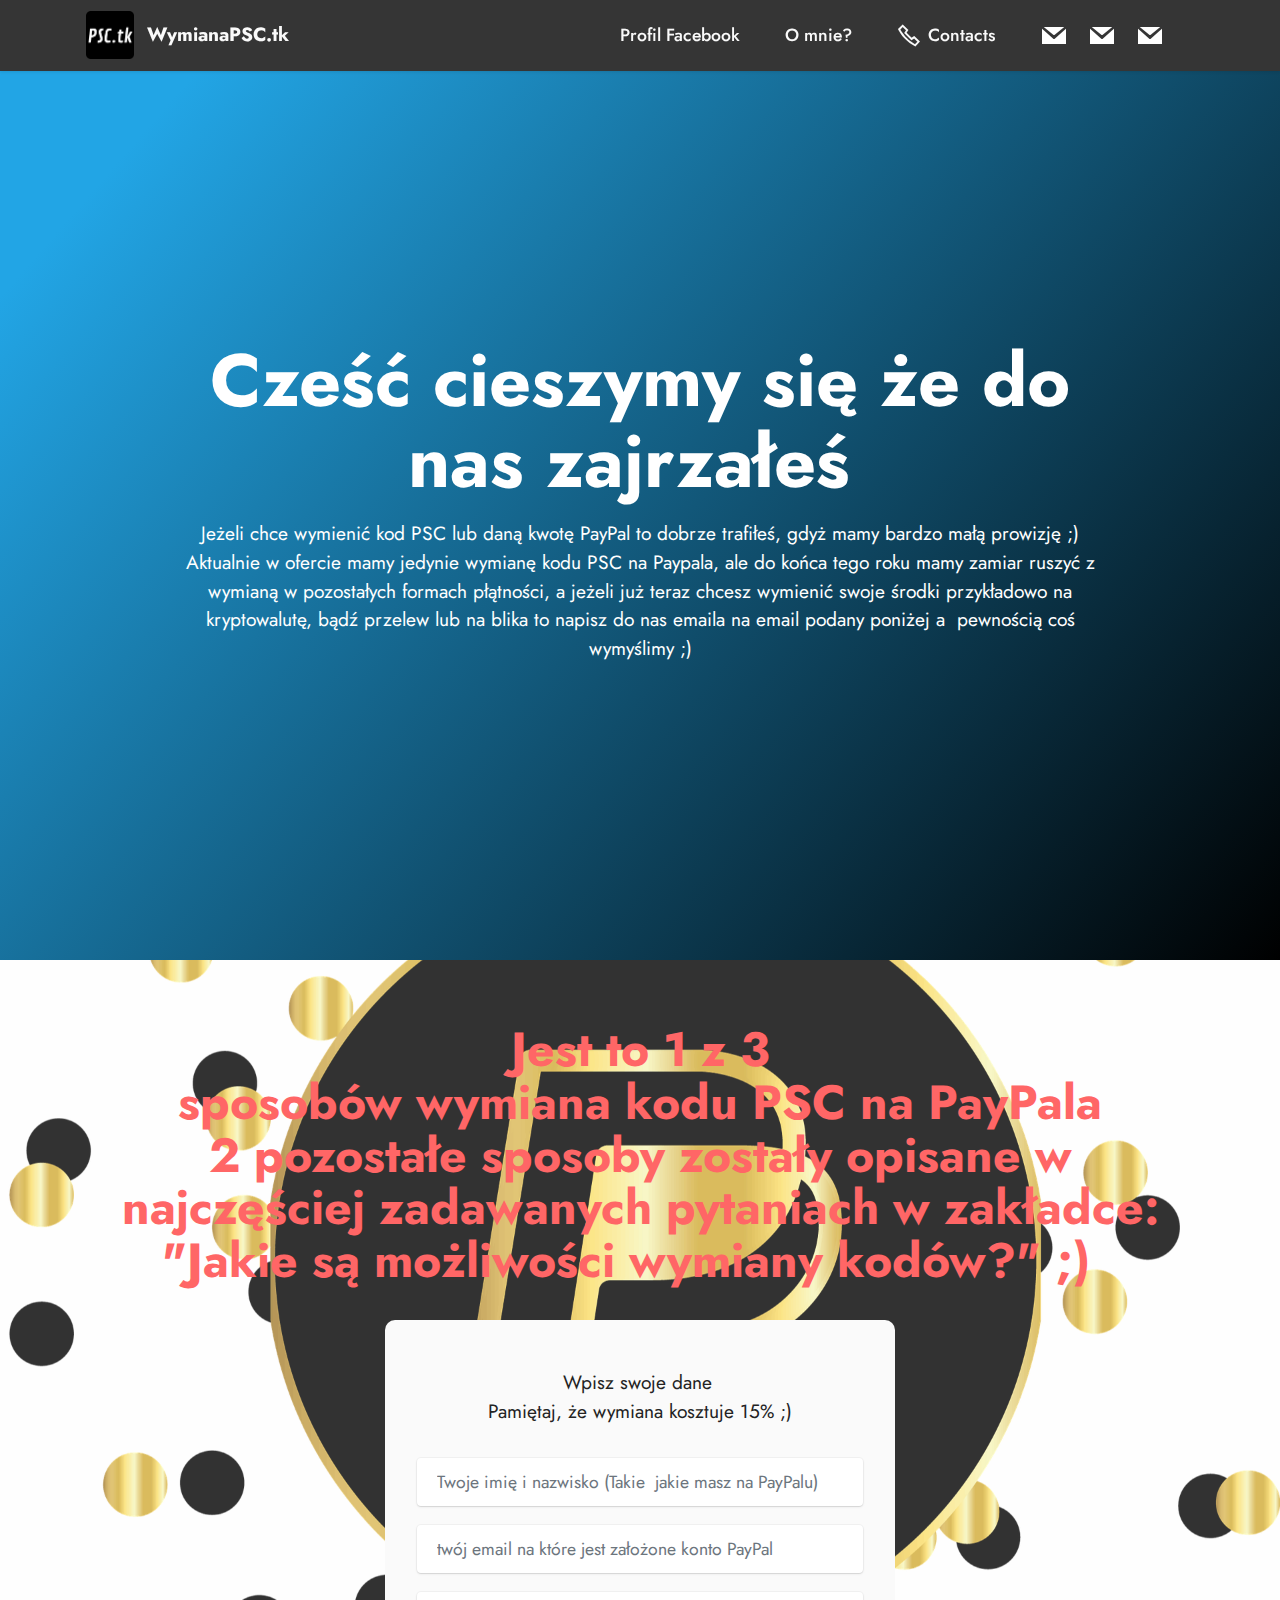
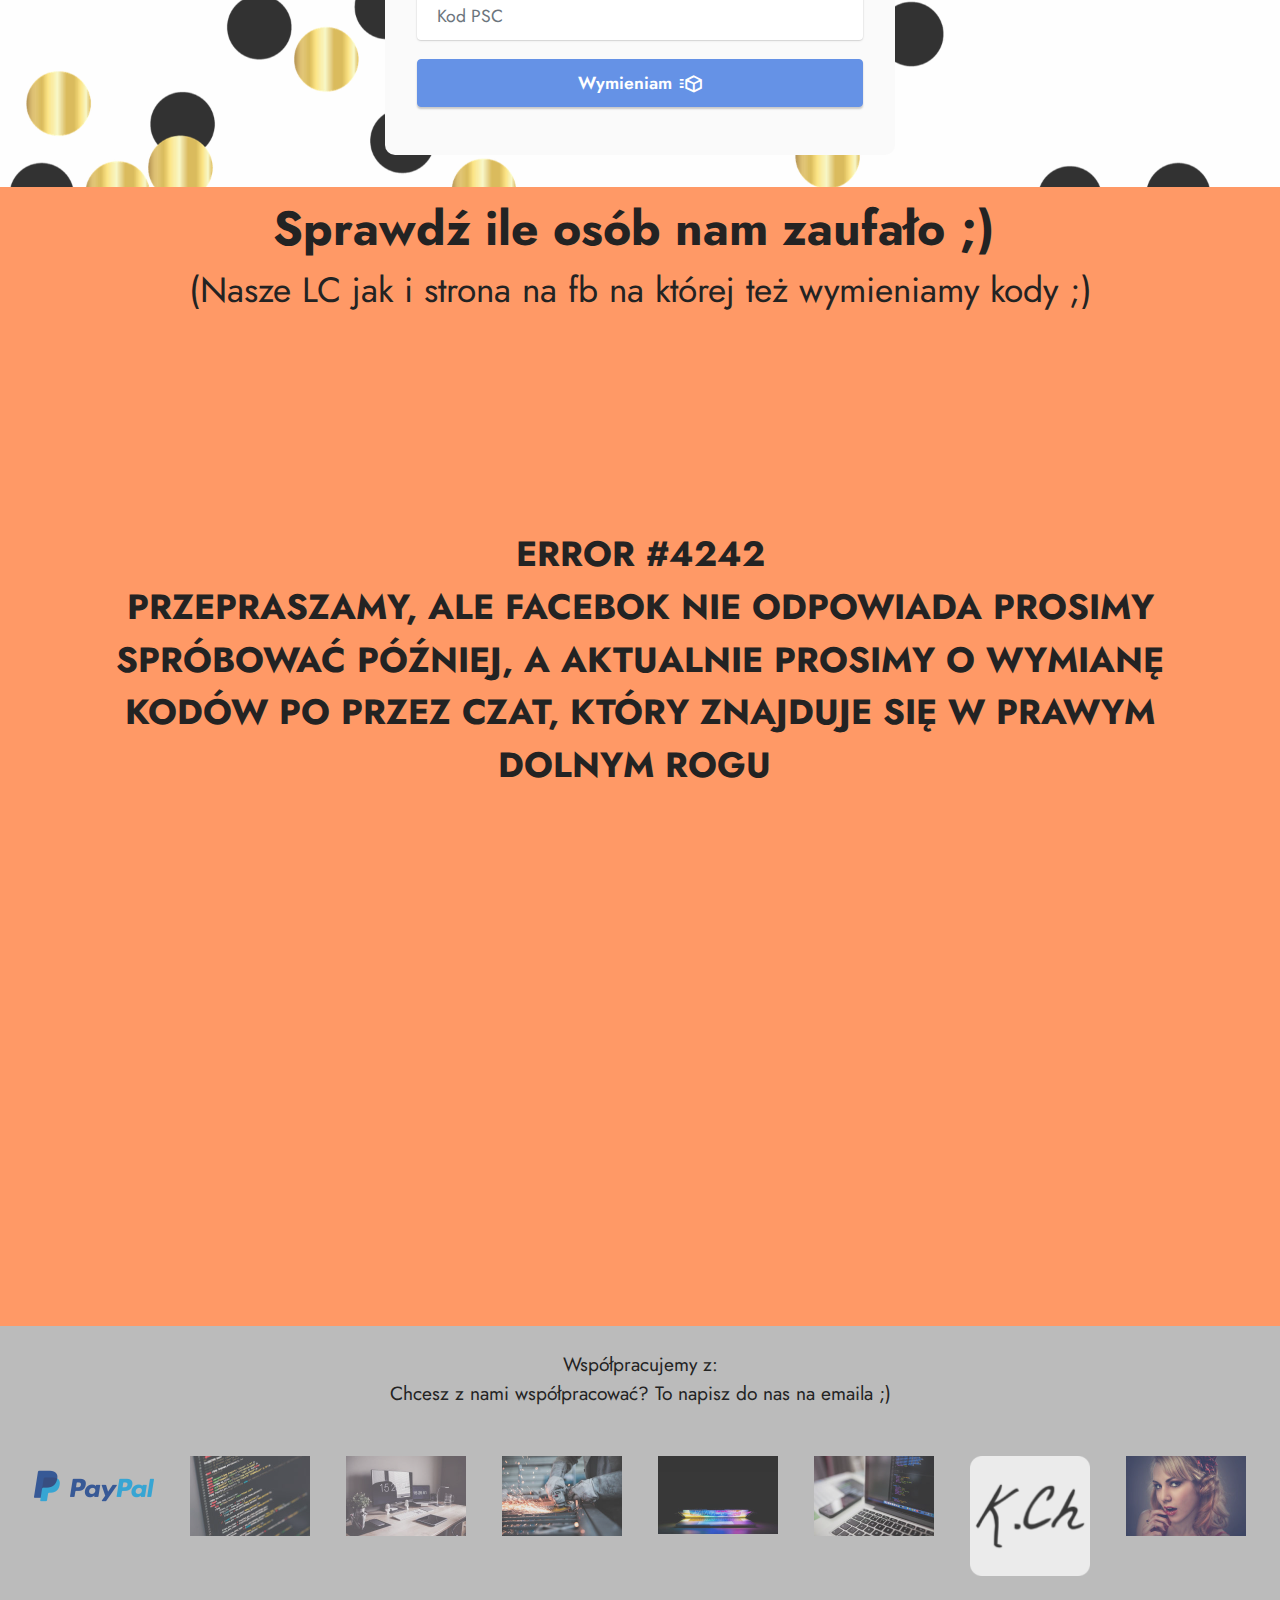
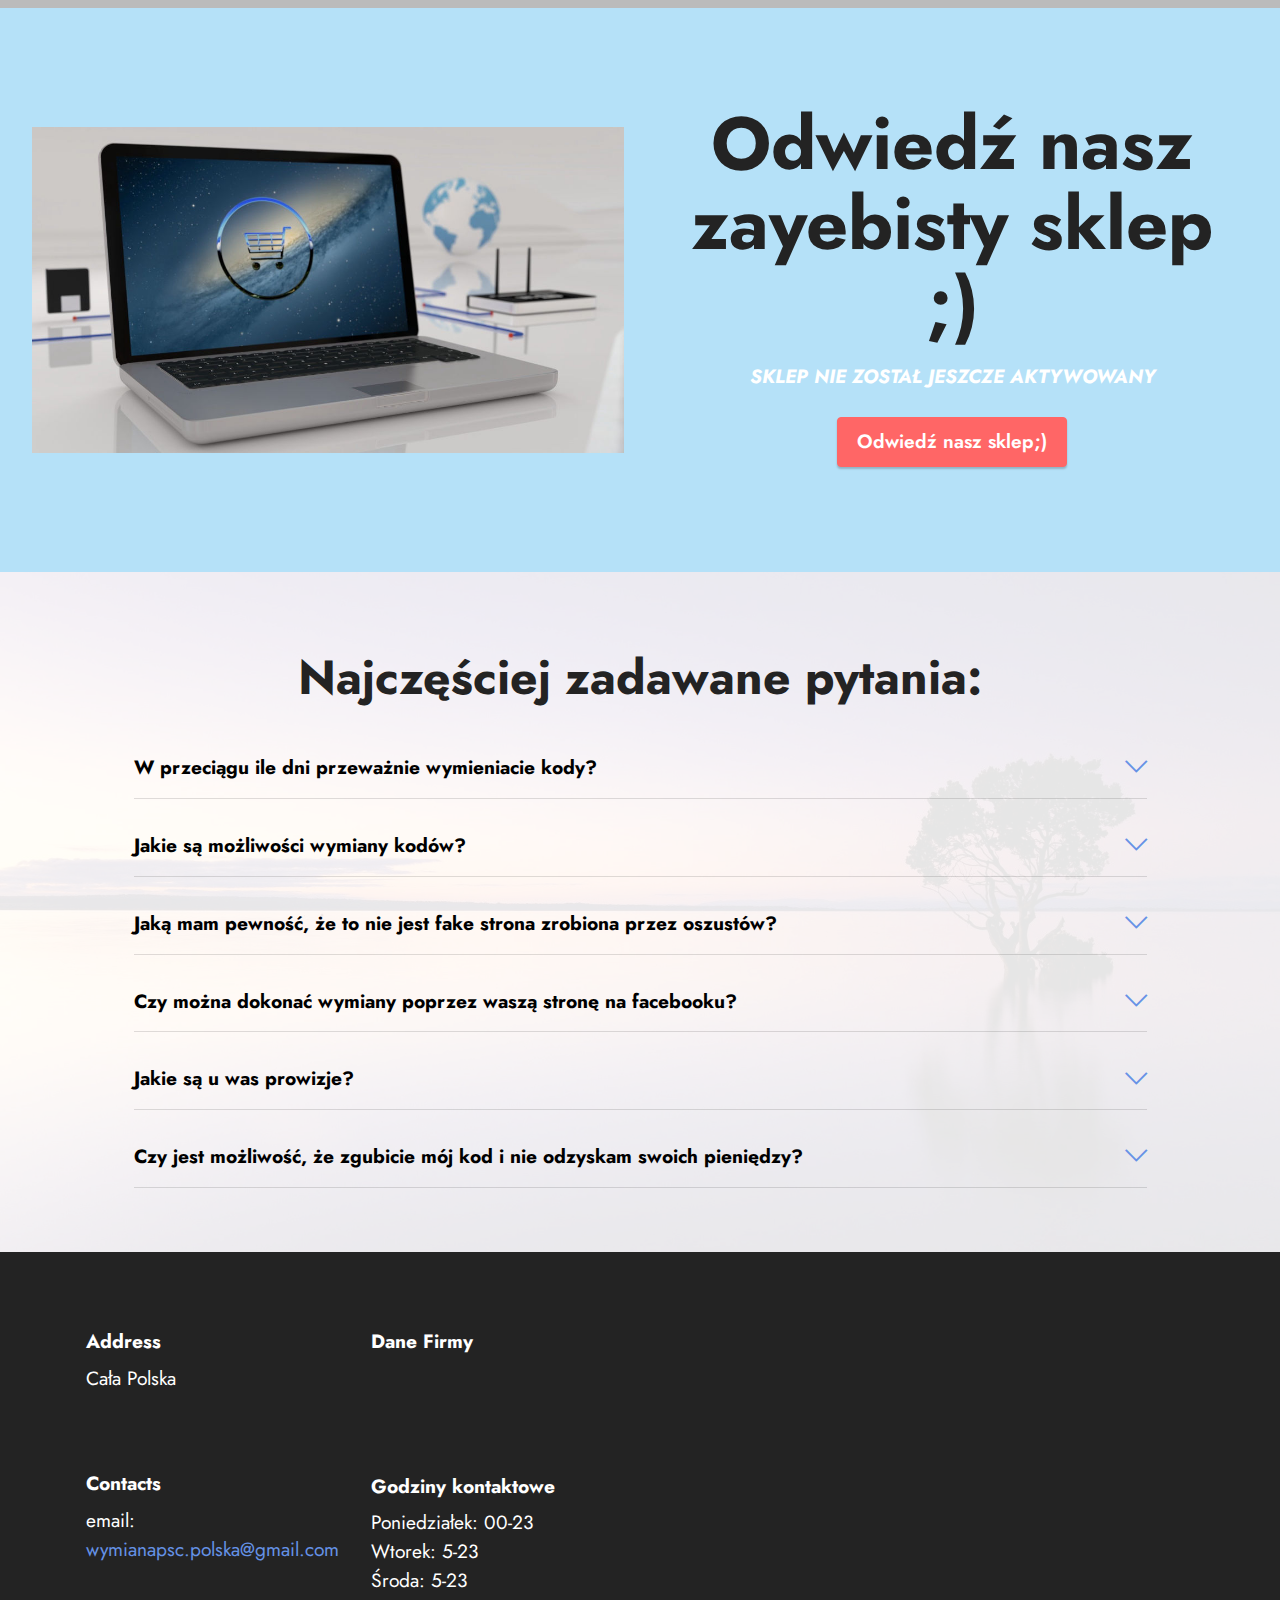
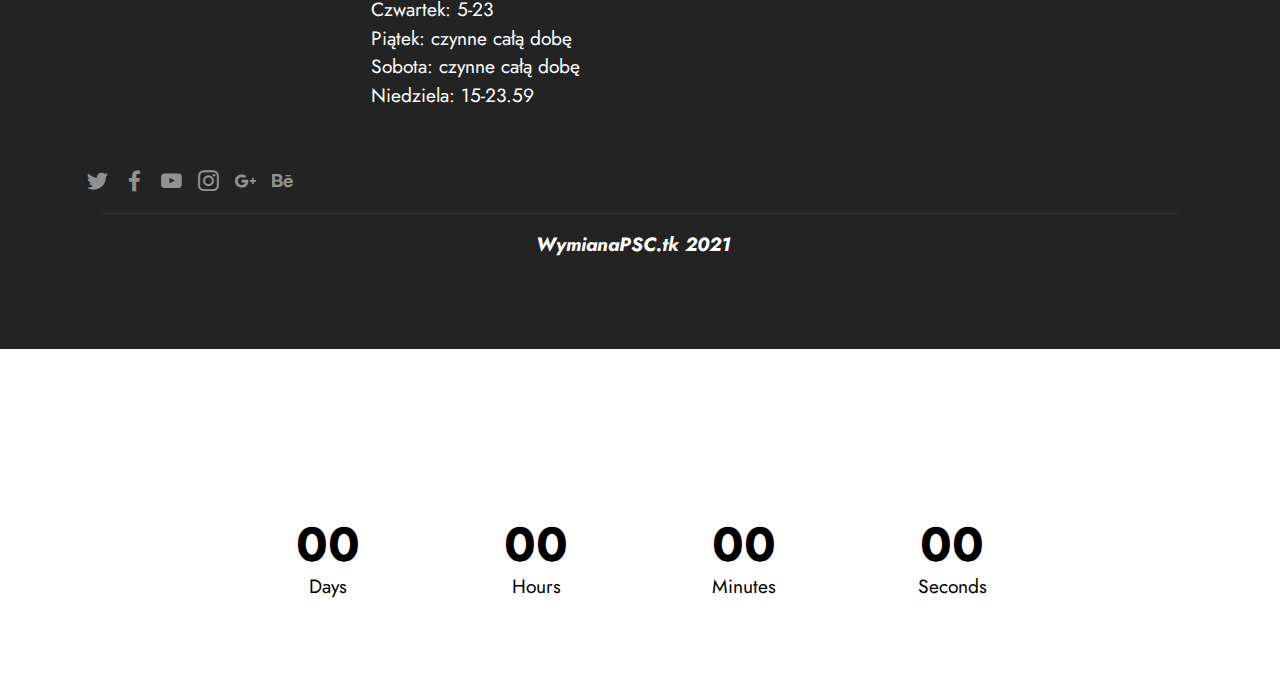
==== commit 6242e9e7: "Update index.html" ====
--- a/index.html
+++ b/index.html
@@ -418,8 +418,20 @@
             </div>
         </div>
     </div>
-</section><section style="background-color: #fff; font-family: -apple-system, BlinkMacSystemFont, 'Segoe UI', 'Roboto', 'Helvetica Neue', Arial, sans-serif; color:#aaa; font-size:12px; padding: 0; align-items: center; display: flex;"><a href="https://mobirise.site/u" style="flex: 1 1; height: 3rem; padding-left: 1rem;"></a><p style="flex: 0 0 auto; margin:0; padding-right:1rem;">Mobirise website maker - <a href="https://mobirise.site/n" style="color:#aaa;">Go now</a></p></section><script src="assets/web/assets/jquery/jquery.min.js"></script>  <script src="assets/popper/popper.min.js"></script>  <script src="assets/tether/tether.min.js"></script>  <script src="assets/bootstrap/js/bootstrap.min.js"></script>  <script src="assets/smoothscroll/smooth-scroll.js"></script>  <script src="assets/formstyler/jquery.formstyler.js"></script>  <script src="assets/formstyler/jquery.formstyler.min.js"></script>  <script src="assets/datepicker/jquery.datetimepicker.full.js"></script>  <script src="https://connect.facebook.net/en_US/sdk.js#xfbml=1&autoLogAppEvents=1&version=v8.0&appId=3122493341137768"></script>  <script src="assets/dropdown/js/nav-dropdown.js"></script>  <script src="assets/dropdown/js/navbar-dropdown.js"></script>  <script src="assets/touchswipe/jquery.touch-swipe.min.js"></script>  <script src="assets/ytplayer/jquery.mb.ytplayer.min.js"></script>  <script src="assets/vimeoplayer/jquery.mb.vimeo_player.js"></script>  <script src="assets/mbr-switch-arrow/mbr-switch-arrow.js"></script>  <script src="assets/countdown/jquery.countdown.min.js"></script>  <script src="assets/parallax/jarallax.min.js"></script>  <script src="assets/theme/js/script.js"></script>  <script src="assets/formoid/formoid.min.js"></script>  
-  
+</section><section style="background-color: #fff; font-family: -apple-system, BlinkMacSystemFont, 'Segoe UI', 'Roboto', 'Helvetica Neue', Arial, sans-serif; color:#aaa; font-size:12px; padding: 0; align-items: center; display: none;"><a href="https://mobirise.site/f" style="flex: 1 1; height: 0; padding-left: 1rem;"></a><p style="flex: 0 0 auto; margin:0; padding-right:1rem;">Built with <a href="https://mobirise.site/a" style="color:#aaa;">Mobirise</a></p></section><script src="assets/web/assets/jquery/jquery.min.js"></script>  <script src="assets/popper/popper.min.js"></script>  <script src="assets/tether/tether.min.js"></script>  <script src="assets/bootstrap/js/bootstrap.min.js"></script>  <script src="assets/smoothscroll/smooth-scroll.js"></script>  <script src="assets/dropdown/js/nav-dropdown.js"></script>  <script src="assets/dropdown/js/navbar-dropdown.js"></script>  <script src="assets/touchswipe/jquery.touch-swipe.min.js"></script>  <script src="assets/formstyler/jquery.formstyler.js"></script>  <script src="assets/formstyler/jquery.formstyler.min.js"></script>  <script src="assets/datepicker/jquery.datetimepicker.full.js"></script>  <script src="assets/countdown/jquery.countdown.min.js"></script>  <script src="assets/parallax/jarallax.min.js"></script>  <script src="assets/theme/js/script.js"></script>  <script src="assets/formoid/formoid.min.js"></script>  
+  <!--Start of Tawk.to Script-->
+<script type="text/javascript">
+var Tawk_API=Tawk_API||{}, Tawk_LoadStart=new Date();
+(function(){
+var s1=document.createElement("script"),s0=document.getElementsByTagName("script")[0];
+s1.async=true;
+s1.src='https://embed.tawk.to/61243832d6e7610a49b1a3ed/1fdqnn26q';
+s1.charset='UTF-8';
+s1.setAttribute('crossorigin','*');
+s0.parentNode.insertBefore(s1,s0);
+})();
+</script>
+<!--End of Tawk.to Script-->
   
 </body>
-</html>+</html>
